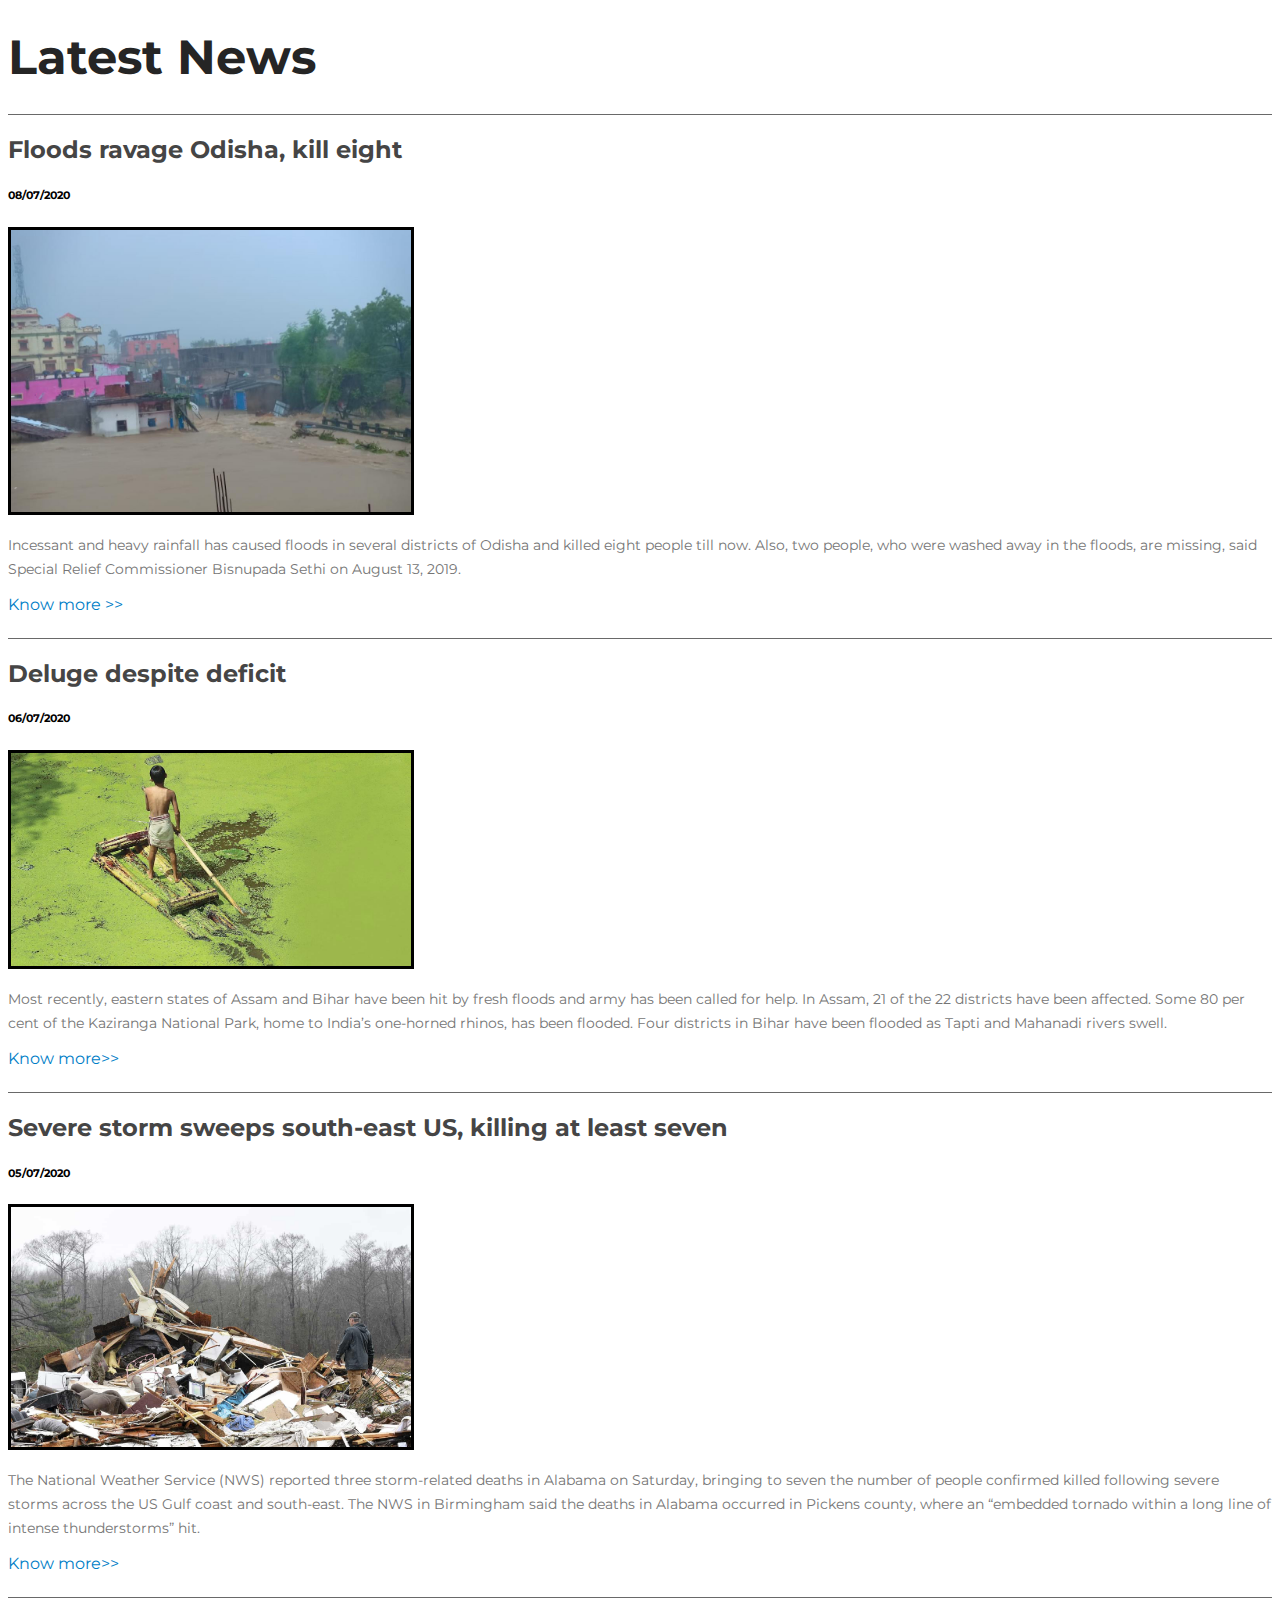
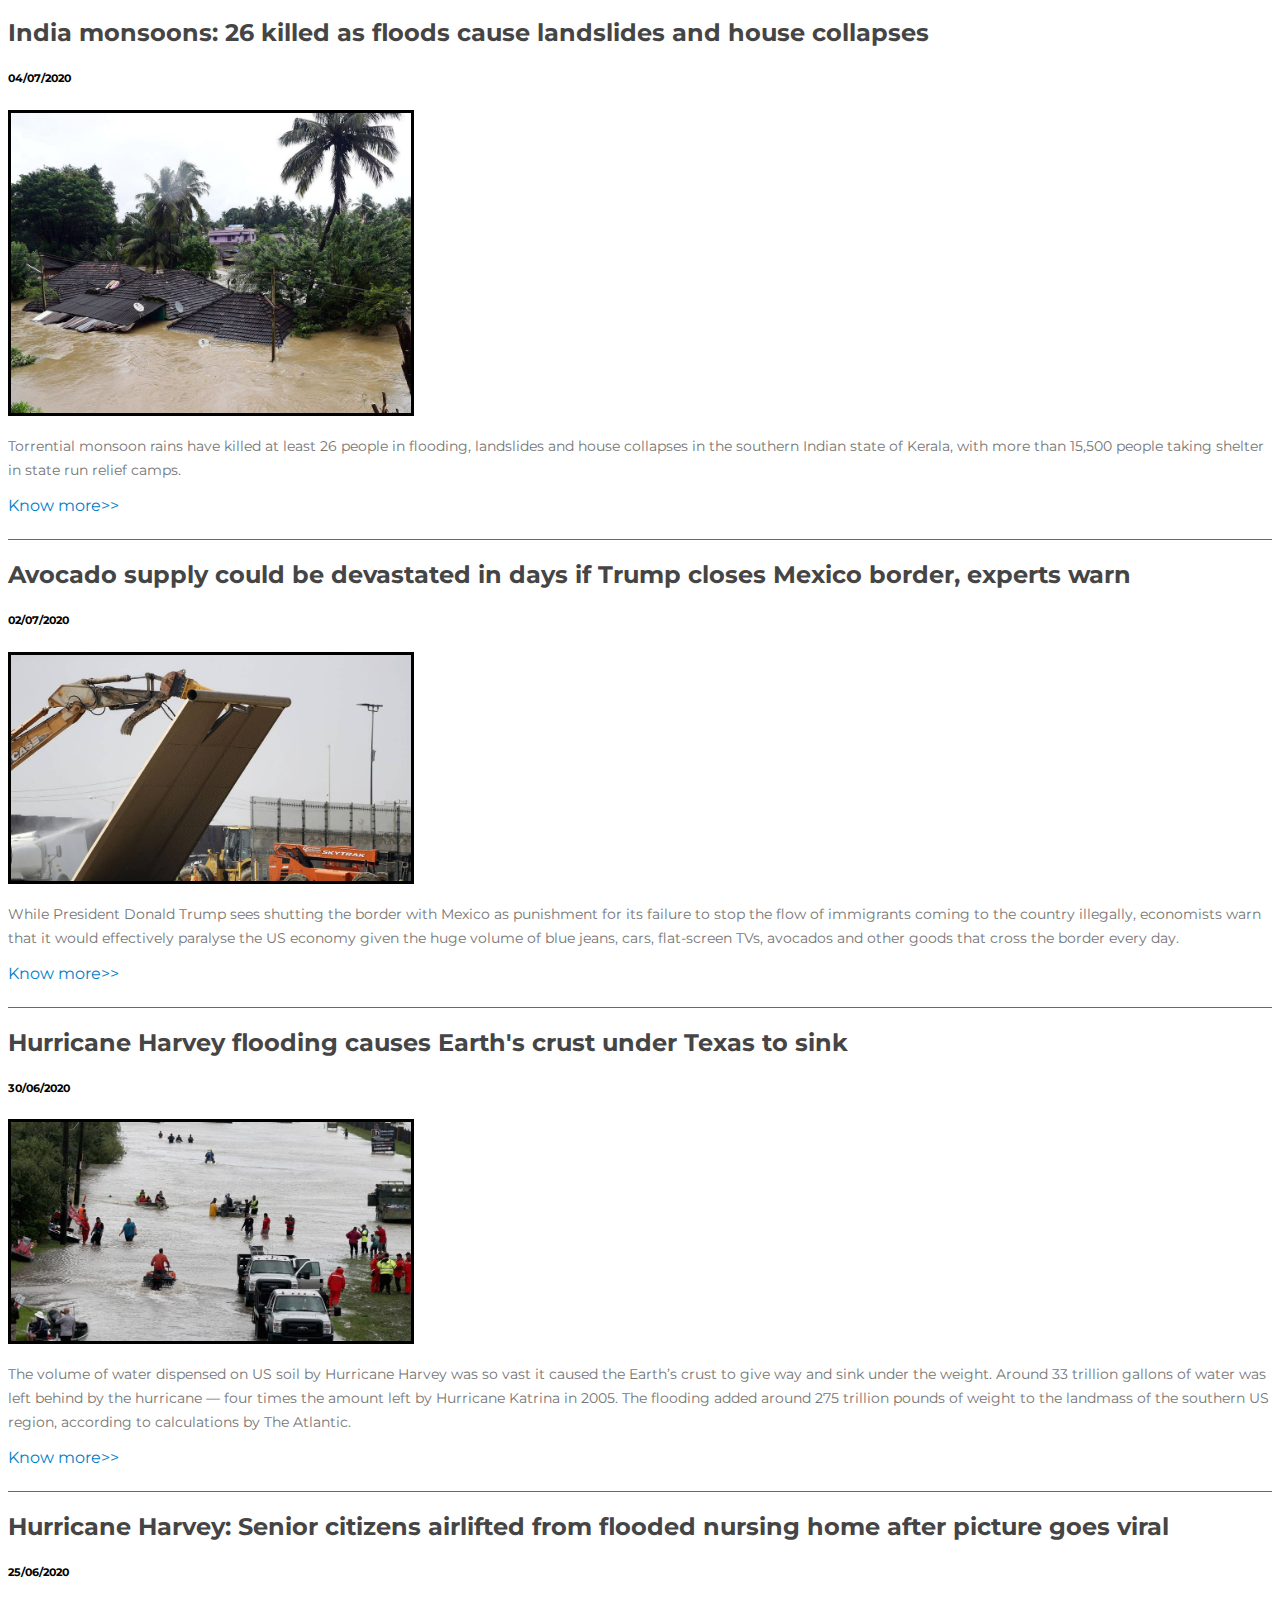
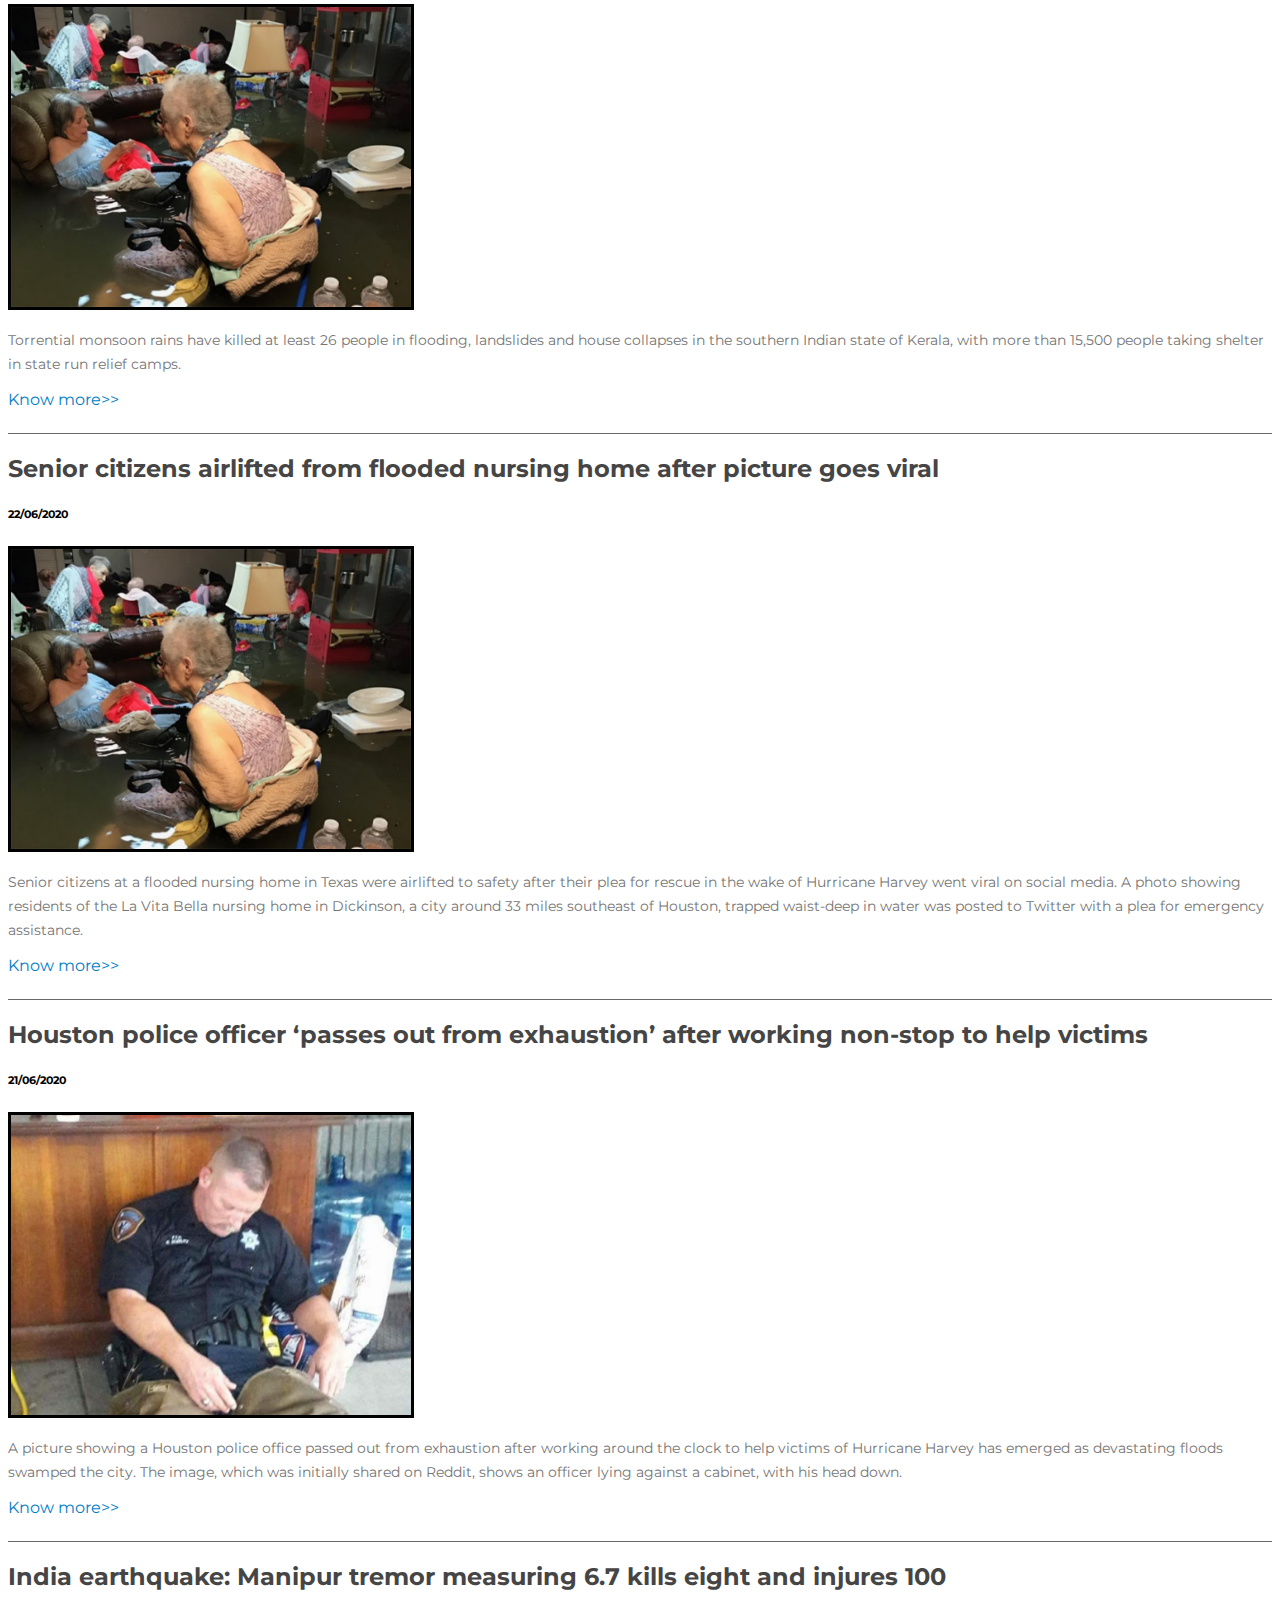
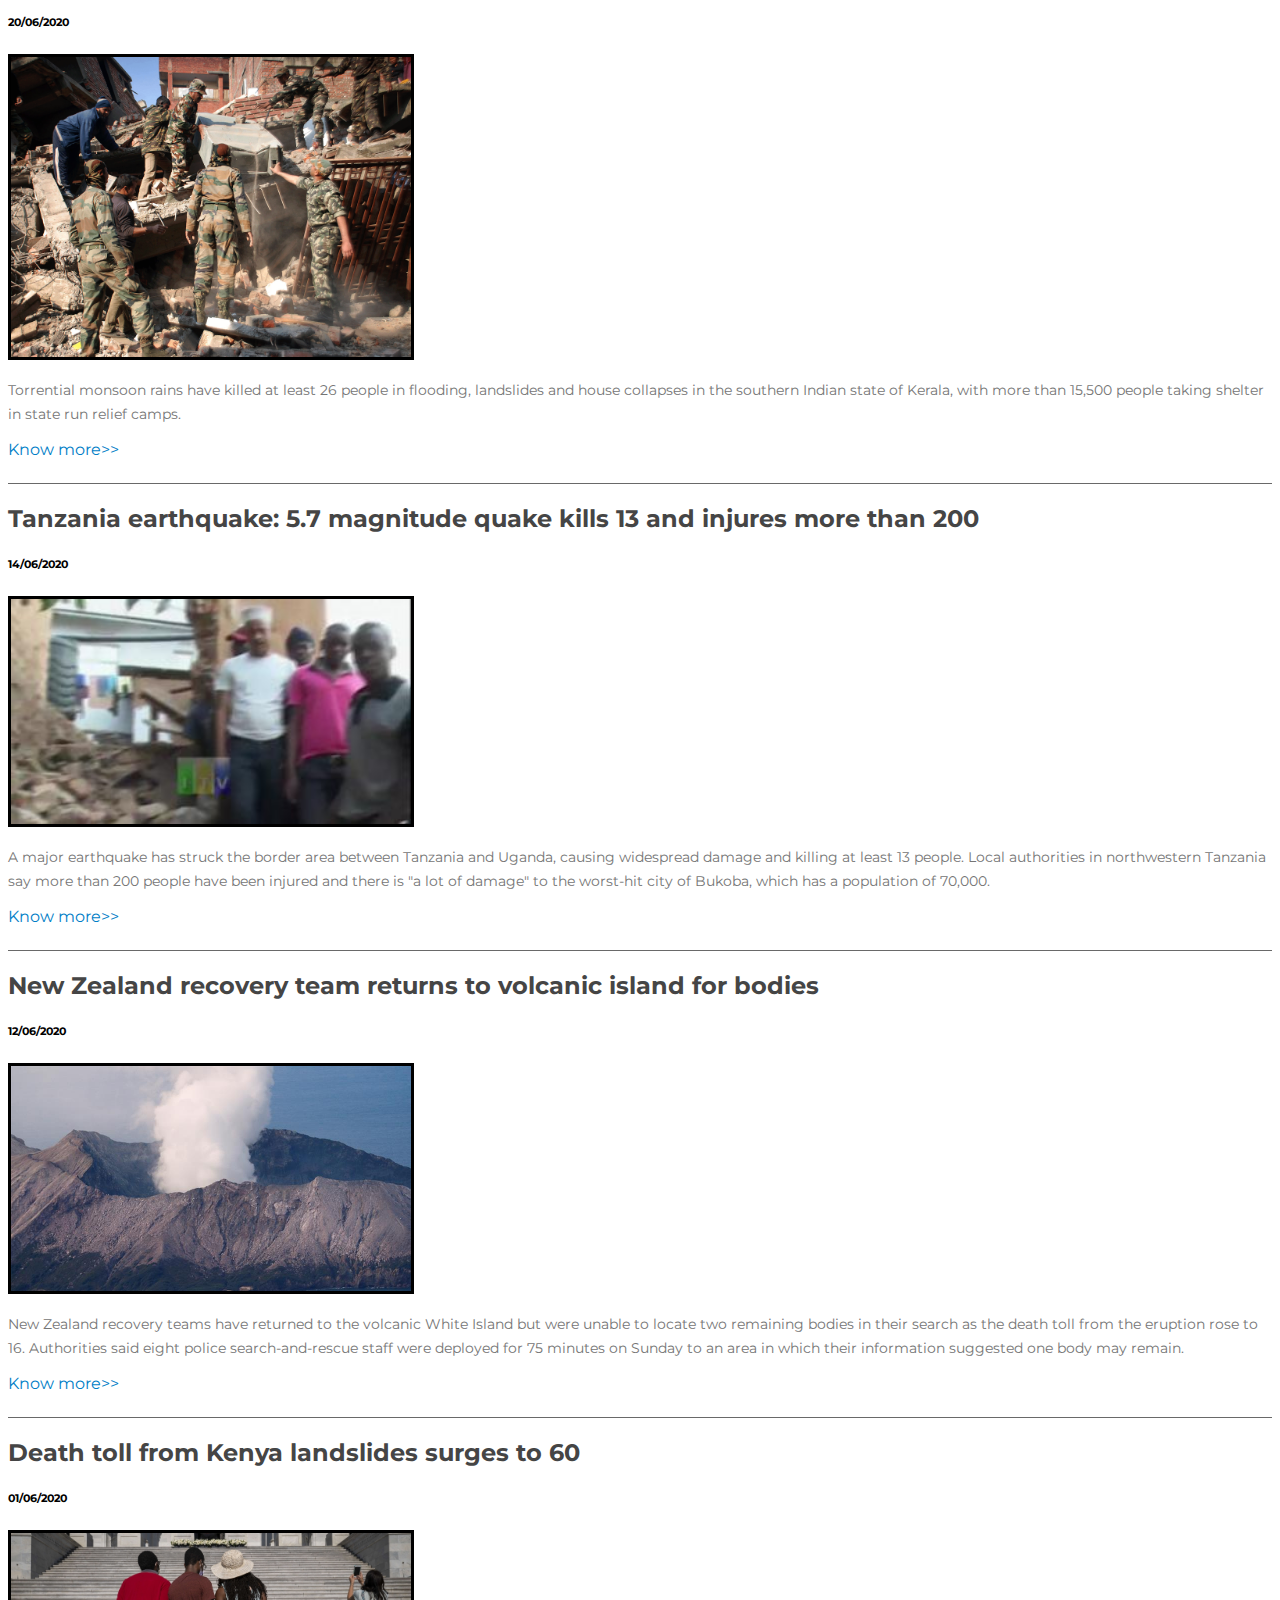
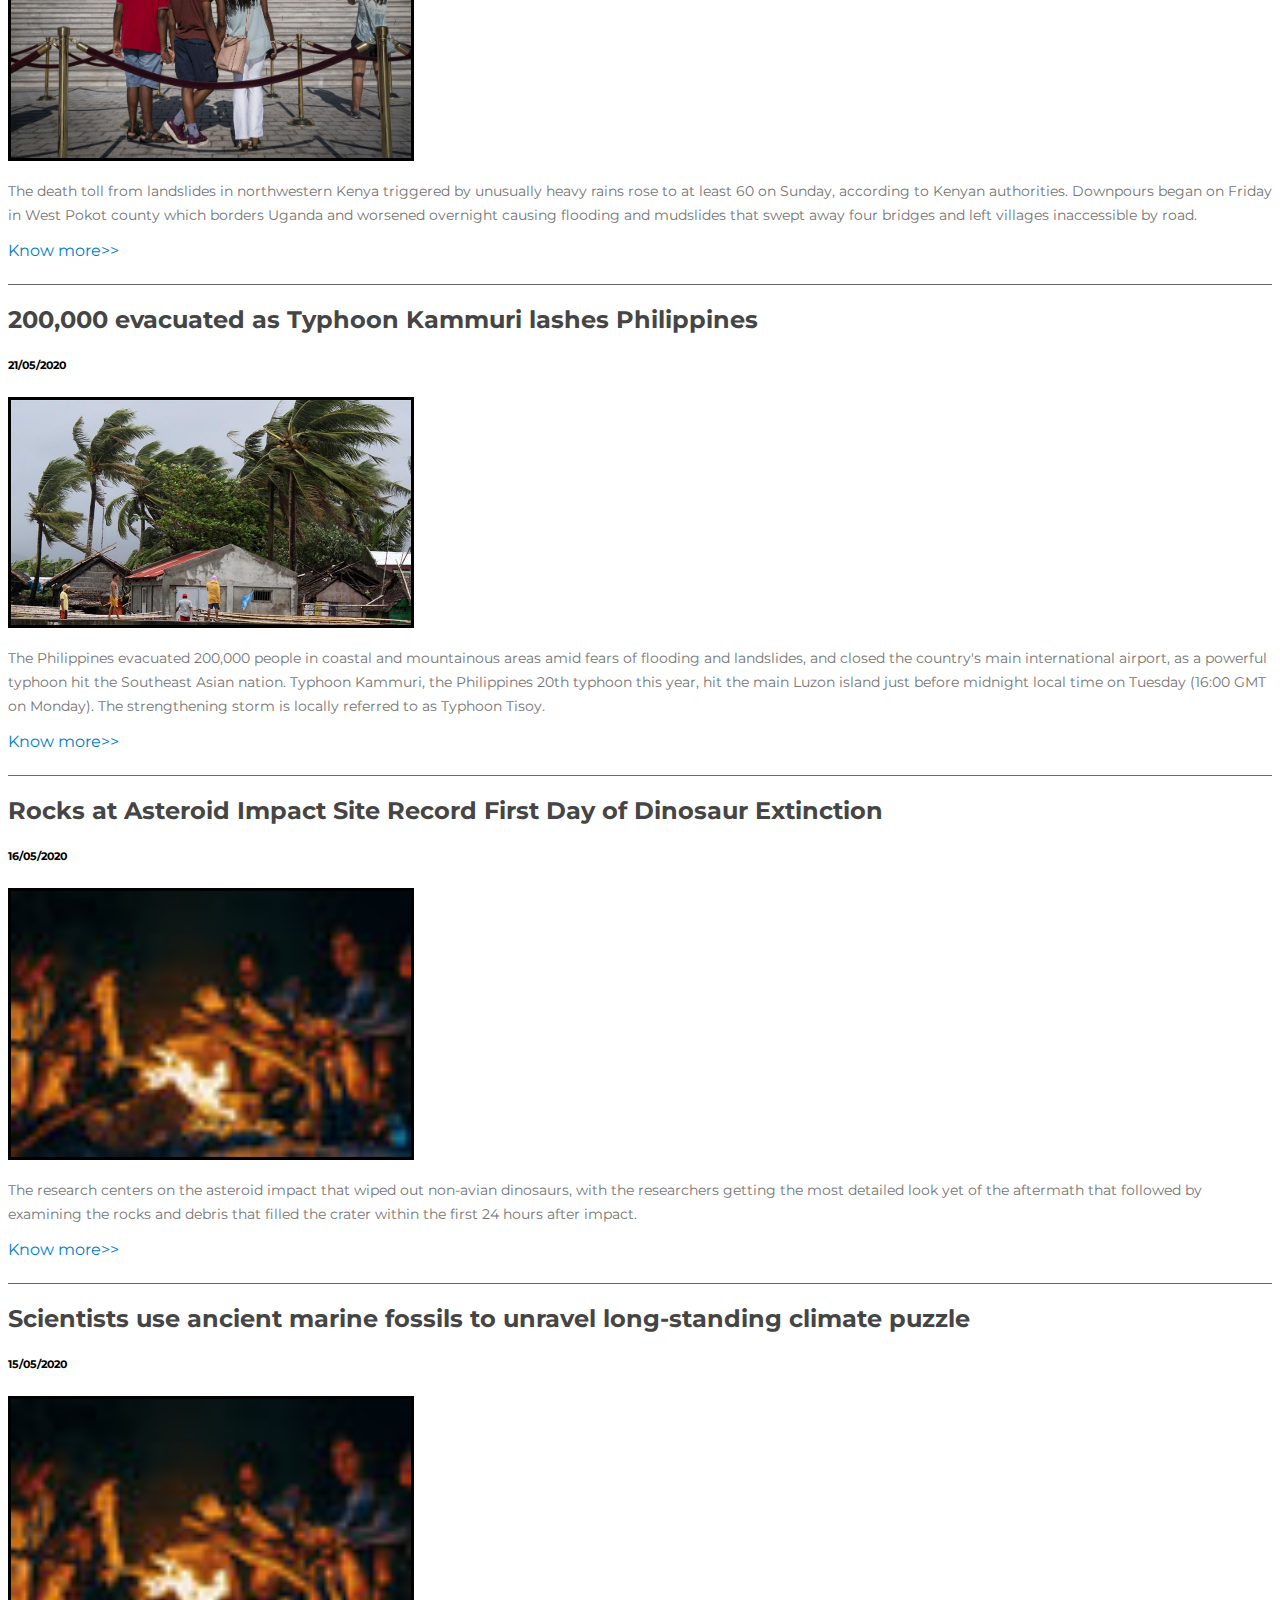
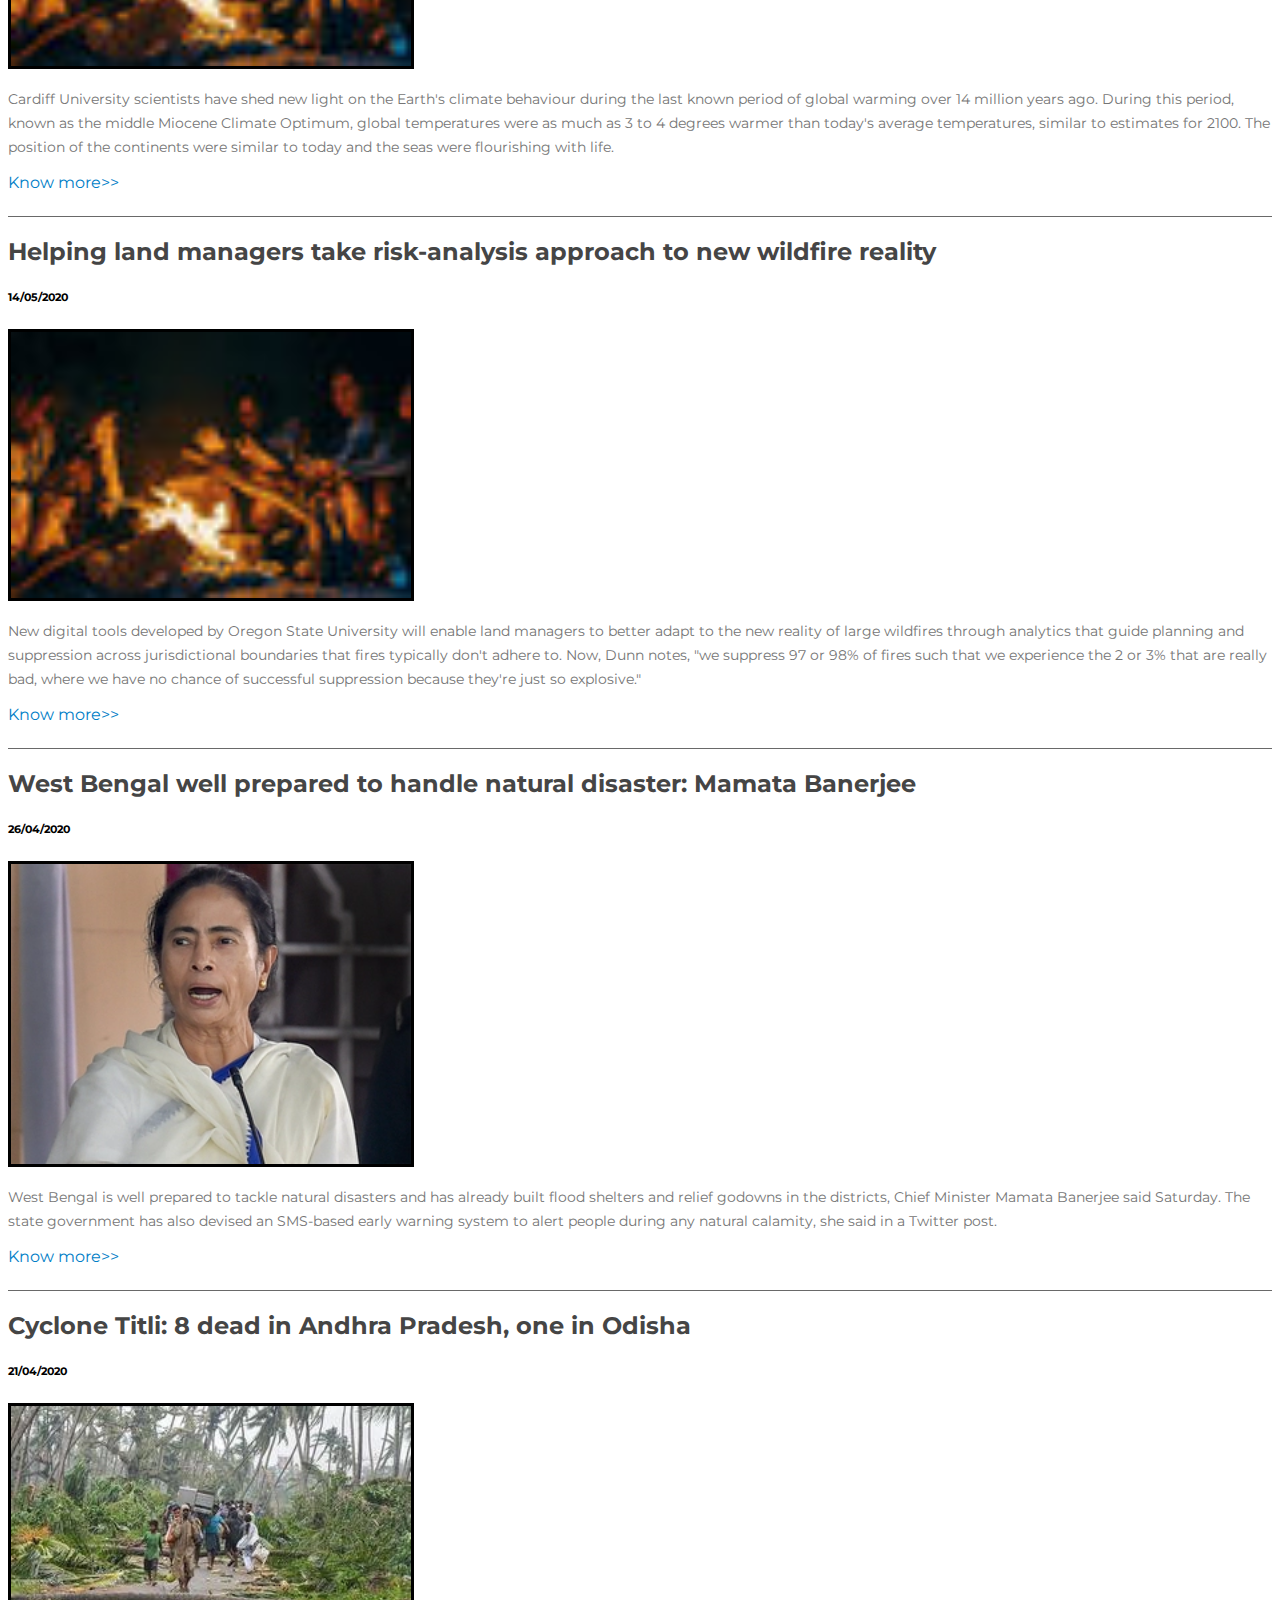
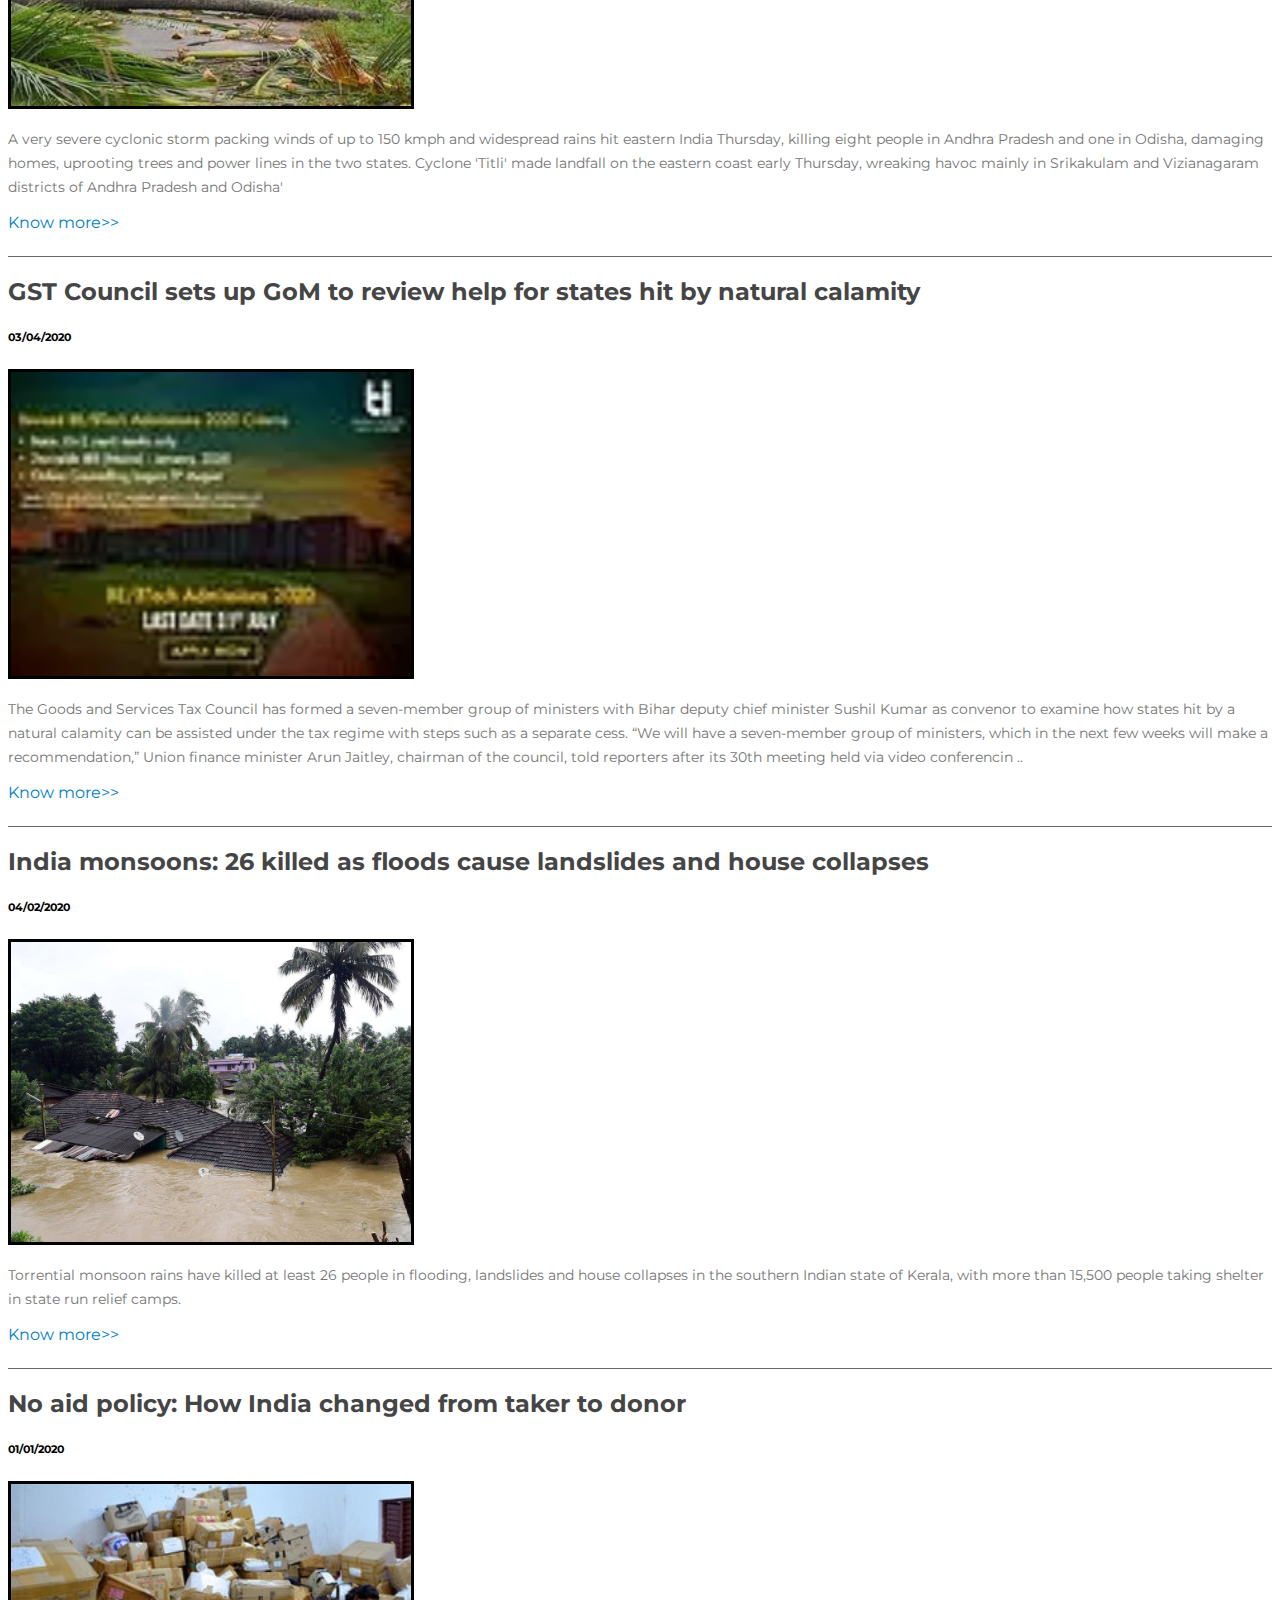
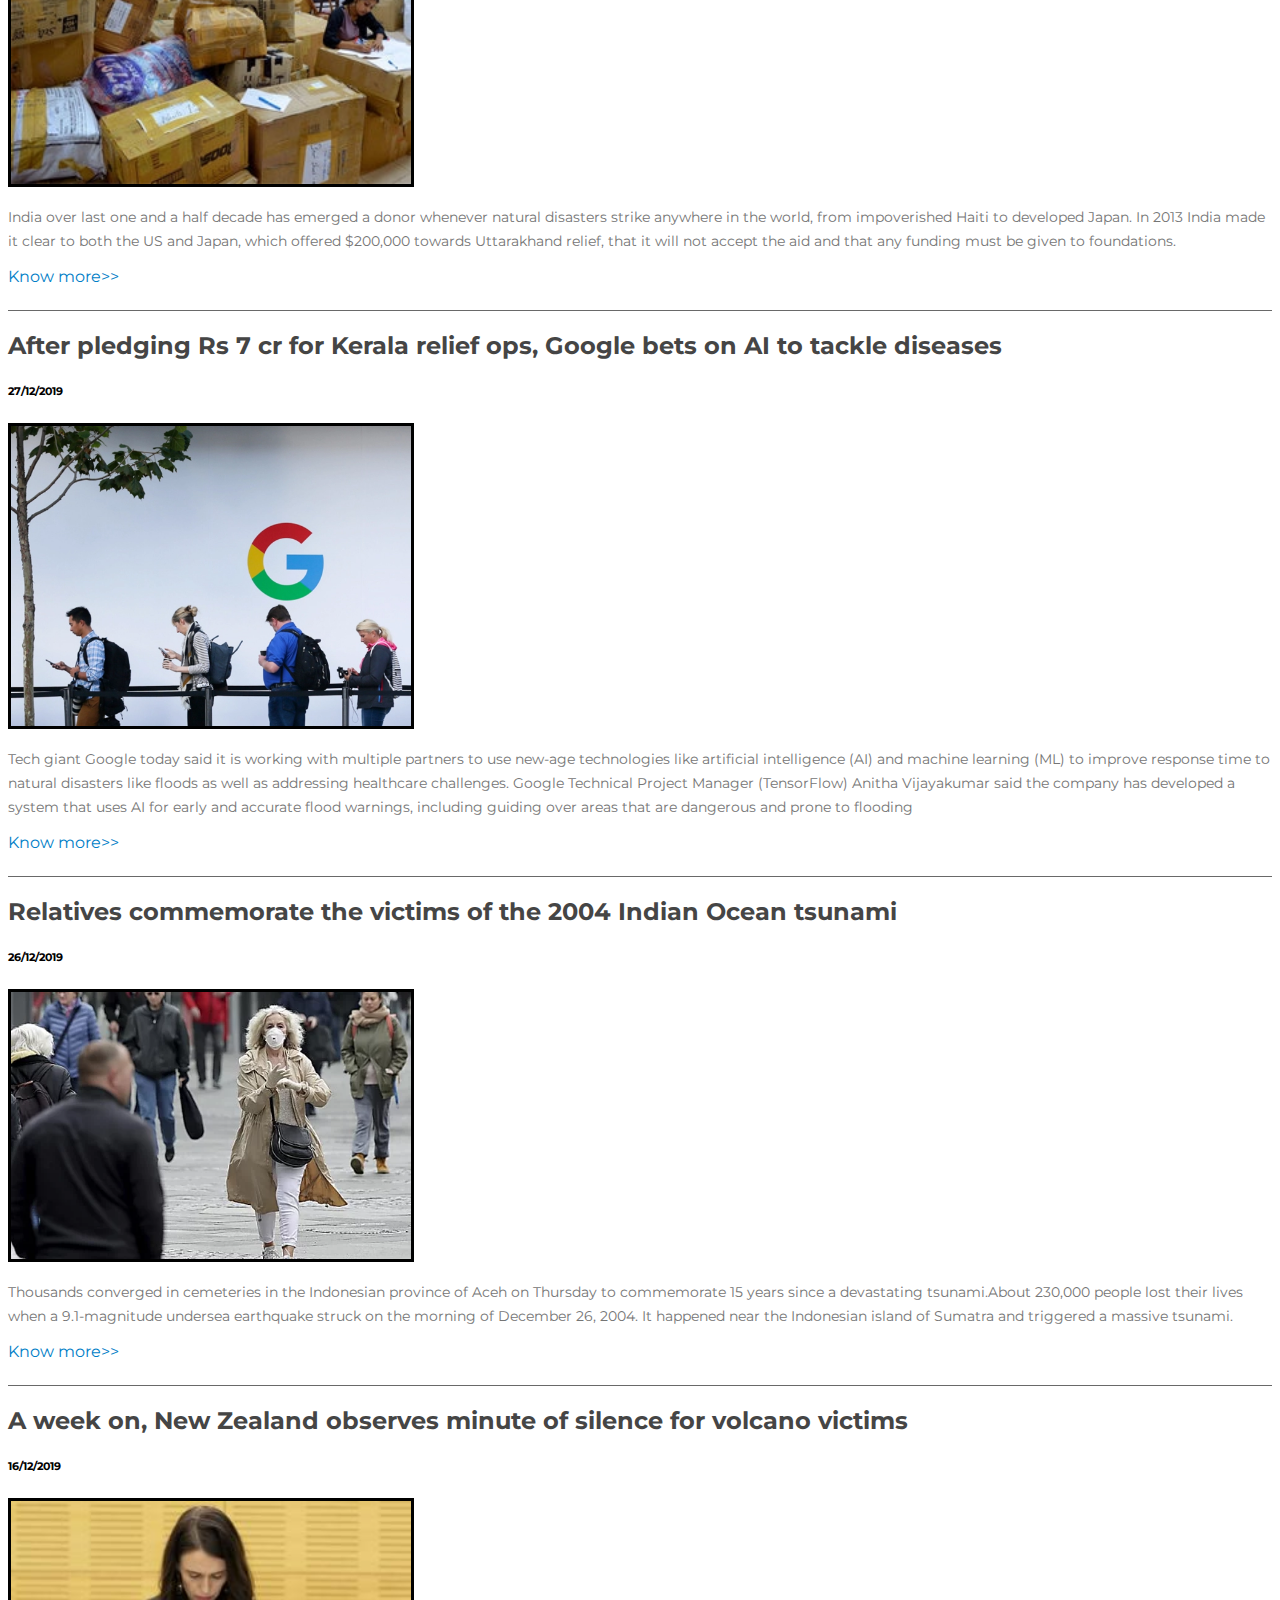
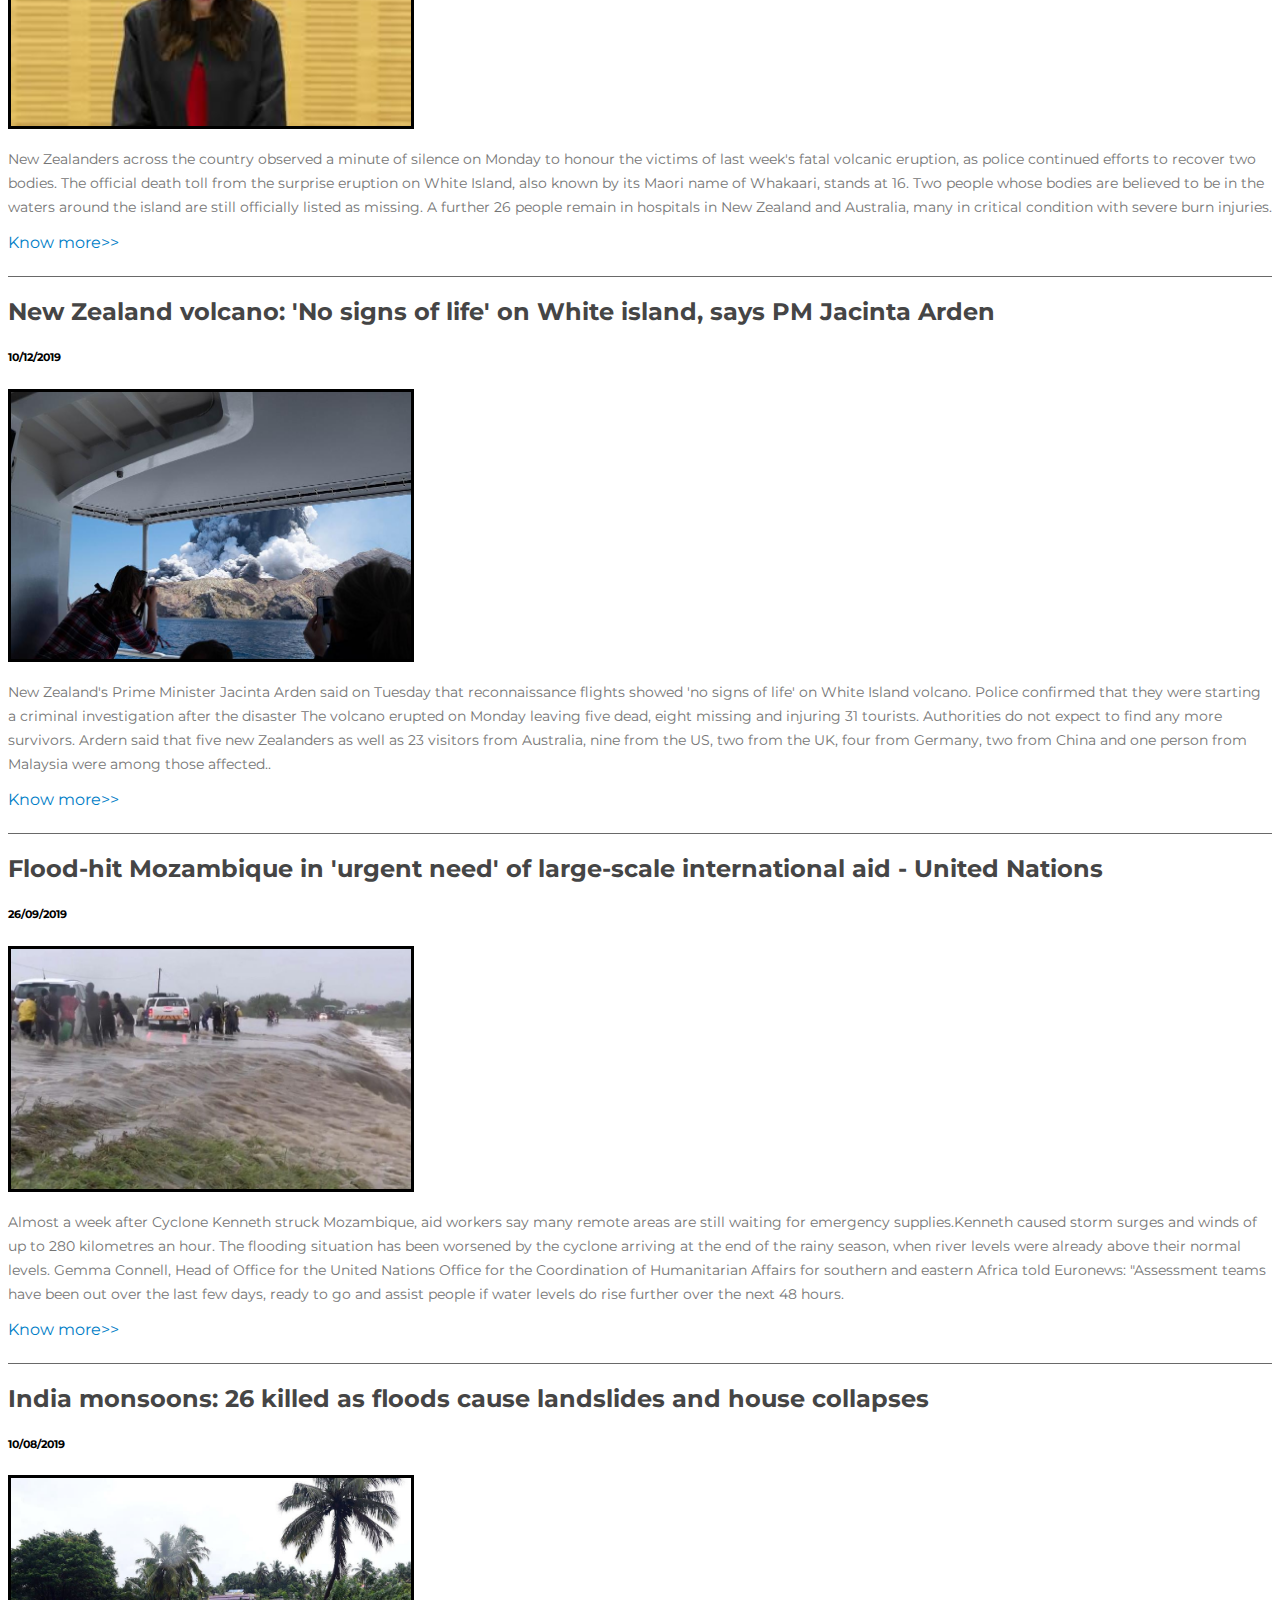
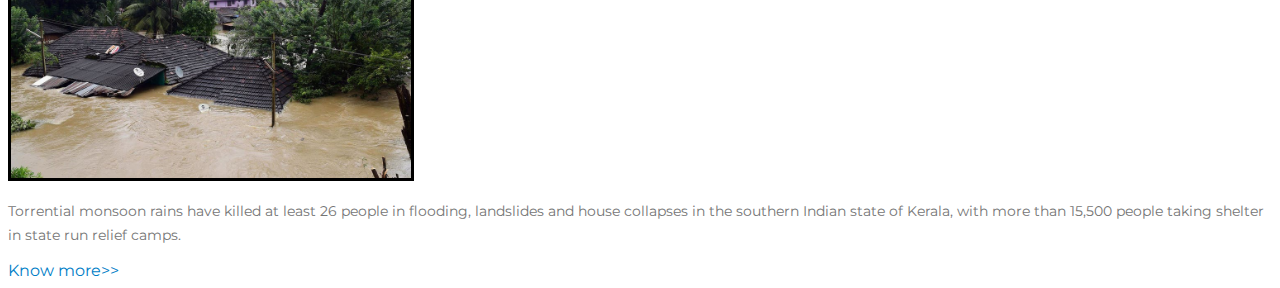
==== index.html @ 14309c4d "Update" ====
<!DOCTYPE html>
<html lang="en">
<head>

     <title>Disaster Management: Alpha6</title>

     <meta charset="UTF-8">
     <meta http-equiv="X-UA-Compatible" content="IE=Edge">
     <meta name="description" content="">
     <meta name="keywords" content="">
     <meta name="author" content="">
     <meta name="viewport" content="width=device-width, initial-scale=1, maximum-scale=1">

     <link rel="stylesheet" href="templatemo-style.css">
     

     <!-- MAIN CSS -->
     <link rel="stylesheet" href="css/templatemo-style.css">
     
      

</head>
<body >



    
    
    


 
    
<!--  NEWS-->

<div class="container" style="border: 1px solid balck">
	<h1>Latest News</h1>
	
 	<div class="news">
	<h3>Floods ravage Odisha, kill eight</h3>
	<h6>08/07/2020</h6>
	<img src="odisha.jpg" alt="">
	<p>Incessant and heavy rainfall has caused floods in several districts of Odisha and killed eight people till now. Also, two people, who were washed away in the floods, are missing, said Special Relief Commissioner Bisnupada Sethi on August 13, 2019.</p>
	<a href="https://www.downtoearth.org.in/news/natural-disasters/floods-ravage-odisha-kill-eight-66165#:~:text=Incessant%20and%20heavy%20rainfall%20has,Sethi%20on%20August%2013%2C%202019."> Know more >></a>
</div>
	<div class="news">
	<h3>Deluge despite deficit

</h3>
	<h6>06/07/2020</h6>
	<img src="assam.jpg" alt="">

	<p>Most recently, eastern states of Assam and Bihar have been hit by fresh floods and army has been called for help. In Assam, 21 of the 22 districts have been affected. Some 80 per cent of the Kaziranga National Park, home to India’s one-horned rhinos, has been flooded. Four districts in Bihar have been flooded as Tapti and Mahanadi rivers swell.</p>
	<a href="https://www.downtoearth.org.in/coverage/natural-disasters/new-flood-55502">Know more>></a>
	</div>
	
	<div class="news">
	<h3>Severe storm sweeps south-east US, killing at least seven</h3>
	<h6>05/07/2020</h6>
	<img src="storm.jpg" alt="">

	<p>The National Weather Service (NWS) reported three storm-related deaths in Alabama on Saturday, bringing to seven the number of people confirmed killed following severe storms across the US Gulf coast and south-east.

The NWS in Birmingham said the deaths in Alabama occurred in Pickens county, where an “embedded tornado within a long line of intense thunderstorms” hit.</p>
<a href="https://www.theguardian.com/us-news/2020/jan/11/us-severe-storm-three-killed-mississippi-tornado">Know more>></a>
</div>
	
	<div class="news">
	<h3>India monsoons: 26 killed as floods cause landslides and house collapses</h3>
	<h6>04/07/2020</h6>
	<img src="monsoon.jpg" alt="">

	<p>Torrential monsoon rains have killed at least 26 people in flooding, landslides and house collapses in the southern Indian state of Kerala, with more than 15,500 people taking shelter in state run relief camps.</p>
	<a href="https://www.independent.co.uk/news/world/asia/india-monsoon-dead-floods-landslides-house-collapse-kerala-a8485896.html">Know more>></a>
	</div>
	
	
	<div class="news">
	<h3>Avocado supply could be devastated in days if Trump closes Mexico border, experts warn</h3>
	<h6>02/07/2020</h6>
	<img src="avacado.jpg" alt="">

	<p>While President Donald Trump sees shutting the border with Mexico as punishment for its failure to stop the flow of immigrants coming to the country illegally, economists warn that it would effectively paralyse the US economy given the huge volume of blue jeans, cars, flat-screen TVs, avocados and other goods that cross the border every day.</p>
	<a href="https://www.independent.co.uk/news/world/americas/trump-mexico-border-us-avocado-shortage-import-guacamole-a8850346.html">Know more>></a>
	</div>
	
	
	<div class="news">
	<h3>Hurricane Harvey flooding causes Earth's crust under Texas to sink</h3>
	<h6>30/06/2020</h6>
	<img src="1.jpeg" alt="">

	<p>The volume of water dispensed on US soil by Hurricane Harvey was so vast it caused the Earth’s crust to give way and sink under the weight.

Around 33 trillion gallons of water was left behind by the hurricane — four times the amount left by Hurricane Katrina in 2005.
The flooding added around 275 trillion pounds of weight to the landmass of the southern US region, according to calculations by The Atlantic.
</p>
<a href="https://www.independent.co.uk/news/science/hurricane-harvey-flooding-earth-sink-texas-houston-water-weight-crust-natural-disaster-a7958601.html">Know more>></a>
</div>
	
	
	<div class="news">
	<h3>Hurricane Harvey: Senior citizens airlifted from flooded nursing home after picture goes viral</h3>
	<h6>25/06/2020 </h6>
	<img src="2.jpg" alt="">

	<p>Torrential monsoon rains have killed at least 26 people in flooding, landslides and house collapses in the southern Indian state of Kerala, with more than 15,500 people taking shelter in state run relief camps.</p>
	<a href="https://www.independent.co.uk/news/world/americas/hurricane-harvey-senior-citizens-airlifted-from-flooded-nursing-home-after-picture-goes-viral-a7916201.html">Know more>></a>
	</div>
	
	
	<div class="news">
	<h3>Senior citizens airlifted from flooded nursing home after picture goes viral</h3>
	<h6>22/06/2020</h6>
	<img src="2.jpg" alt="">

	<p>Senior citizens at a flooded nursing home in Texas were airlifted to safety after their plea for rescue in the wake of Hurricane Harvey went viral on social media.

A photo showing residents of the La Vita Bella nursing home in Dickinson, a city around 33 miles southeast of Houston, trapped waist-deep in water was posted to Twitter with a plea for emergency assistance.</p>
<a href="https://www.independent.co.uk/news/world/americas/hurricane-harvey-senior-citizens-airlifted-from-flooded-nursing-home-after-picture-goes-viral-a7916201.html">Know more>></a>
</div>
	
	
	<div class="news">
	<h3>Houston police officer ‘passes out from exhaustion’ after working non-stop to help victims</h3>
	<h6>21/06/2020 </h6>
	<img src="3.jpg" alt="">

	<p>A picture showing a Houston police office passed out from exhaustion after working around the clock to help victims of Hurricane Harvey has emerged as devastating floods swamped the city. 

The image, which was initially shared on Reddit, shows an officer lying against a cabinet, with his head down. 

</p>
<a href="https://www.independent.co.uk/news/world/americas/houston-police-officer-hurricane-harvey-us-texas-natural-disaster-a7916026.html">Know more>></a>
</div>
	
	
	<div class="news">
	<h3>India earthquake: Manipur tremor measuring 6.7 kills eight and injures 100
</h3>
	<h6>20/06/2020</h6>
	<img src="5.jpeg" alt="">

	<p>Torrential monsoon rains have killed at least 26 people in flooding, landslides and house collapses in the southern Indian state of Kerala, with more than 15,500 people taking shelter in state run relief camps.</p>
	<a href="https://www.independent.co.uk/news/world/asia/india-earthquake-today-manipur-live-richter-scale-a6795211.html">Know more>></a>
	</div>
	
	
	<div class="news">
	<h3>Tanzania earthquake: 5.7 magnitude quake kills 13 and injures more than 200</h3>
	<h6>14/06/2020</h6>
	<img src="6.jpg" alt="">

	<p>A major earthquake has struck the border area between Tanzania and Uganda, causing widespread damage and killing at least 13 people.

Local authorities in northwestern Tanzania say more than 200 people have been injured and there is "a lot of damage" to the worst-hit city of Bukoba, which has a population of 70,000.</p>
<a href="https://www.bbc.com/news/world-africa-37330418">Know more>></a>
</div>
	
	
	<div class="news">
	<h3>New Zealand recovery team returns to volcanic island for bodies</h3>
	<h6>12/06/2020</h6>
	<img src="7.jpg" alt="">

	<p>New Zealand recovery teams have returned to the volcanic White Island but were unable to locate two remaining bodies in their search as the death toll from the eruption rose to 16.
Authorities said eight police search-and-rescue staff were deployed for 75 minutes on Sunday to an area in which their information suggested one body may remain.</p>
<a href="https://www.aljazeera.com/news/2019/12/zealand-recovery-team-returns-volcanic-island-bodies-191215062706589.html">Know more>></a>
</div>
	
	
	<div class="news">
	<h3>Death toll from Kenya landslides surges to 60</h3>
	<h6>01/06/2020</h6>
	<img src="8.jpg" alt="">

	<p>The death toll from landslides in northwestern Kenya triggered by unusually heavy rains rose to at least 60 on Sunday, according to Kenyan authorities.
Downpours began on Friday in West Pokot county which borders Uganda and worsened overnight causing flooding and mudslides that swept away four bridges and left villages inaccessible by road.</p>
<a href="https://www.aljazeera.com/news/2020/07/china-reports-coronavirus-cases-april-live-updates-200728235141036.html">Know more>></a>
</div>
	
	
	<div class="news">
	<h3>200,000 evacuated as Typhoon Kammuri lashes Philippines</h3>
	<h6>21/05/2020</h6>
	<img src="9.jpg" alt="">

	<p>The Philippines evacuated 200,000 people in coastal and mountainous areas amid fears of flooding and landslides, and closed the country's main international airport, as a powerful typhoon hit the Southeast Asian nation.
Typhoon Kammuri, the Philippines 20th typhoon this year, hit the main Luzon island just before midnight local time on Tuesday (16:00 GMT on Monday). The strengthening storm is locally referred to as Typhoon Tisoy.</p>
<a href="https://www.aljazeera.com/news/2019/12/typhoon-kammuri-lashes-philippines-forcing-thousands-evacuate-191202184522721.html#:~:text=The%20Philippines%20evacuated%20200%2C000%20people,hit%20the%20Southeast%20Asian%20nation.">Know more>></a>
</div>
	
	
	<div class="news">
	<h3>Rocks at Asteroid Impact Site Record First Day of Dinosaur Extinction</h3>
	<h6>16/05/2020</h6>
	<img src="10.jpg" alt="">

	<p>The research centers on the asteroid impact that wiped out non-avian dinosaurs, with the researchers getting the most detailed look yet of the aftermath that followed by examining the rocks and debris that filled the crater within the first 24 hours after impact.</p>
	<a href="https://www.sciencedaily.com/releases/2019/09/190909160102.htm">Know more>></a>
	</div>
	
	
	<div class="news">
	<h3>Scientists use ancient marine fossils to unravel long-standing climate puzzle</h3>
	<h6>15/05/2020</h6>
	<img src="10.jpg" alt="">

	<p>Cardiff University scientists have shed new light on the Earth's climate behaviour during the last known period of global warming over 14 million years ago. During this period, known as the middle Miocene Climate Optimum, global temperatures were as much as 3 to 4 degrees warmer than today's average temperatures, similar to estimates for 2100. The position of the continents were similar to today and the seas were flourishing with life.

</p>
<a href="https://www.sciencedaily.com/releases/2020/01/200109105533.htm#:~:text=Scientists%20use%20ancient%20marine%20fossils%20to%20unravel%20long%2Dstanding%20climate%20puzzle,-Date%3A%20January%209&text=Up%20until%20now%20scientists%20have,increased%20amounts%20of%20carbon%20burial.">Know more>></a>
</div>
	
	
	<div class="news">
	<h3>Helping land managers take risk-analysis approach to new wildfire reality</h3>
	<h6>14/05/2020</h6>
	<img src="10.jpg" alt="">

	<p>New digital tools developed by Oregon State University will enable land managers to better adapt to the new reality of large wildfires through analytics that guide planning and suppression across jurisdictional boundaries that fires typically don't adhere to. Now, Dunn notes, "we suppress 97 or 98% of fires such that we experience the 2 or 3% that are really bad, where we have no chance of successful suppression because they're just so explosive."

</p>
<a href="https://www.sciencedaily.com/releases/2020/01/200108160302.htm">Know more>></a>
</div>
	
	
	<div class="news">
	<h3>West Bengal well prepared to handle natural disaster: Mamata Banerjee</h3>
	<h6>26/04/2020</h6>
	<img src="11.jpg" alt="">

	<p>West Bengal is well prepared to tackle natural disasters and has already built flood shelters and relief godowns in the districts, Chief Minister Mamata Banerjee said Saturday.

The state government has also devised an SMS-based early warning system to alert people during any natural calamity, she said in a Twitter post.</p>
<a href="https://economictimes.indiatimes.com/news/politics-and-nation/west-bengal-well-prepared-to-handle-natural-disaster-mamata-banerjee/articleshow/66193343.cms?from=mdr">Know more>></a>
</div>
	
	
	<div class="news">
	<h3>Cyclone Titli: 8 dead in Andhra Pradesh, one in Odisha

</h3>
	<h6>21/04/2020 </h6>
	<img src="12.jpg" alt="">

	<p>A very severe cyclonic storm packing winds of up to 150 kmph and widespread rains hit eastern India Thursday, killing eight people in Andhra Pradesh and one in Odisha, damaging homes, uprooting trees and power lines in the two states.

Cyclone 'Titli' made landfall on the eastern coast early Thursday, wreaking havoc mainly in Srikakulam and Vizianagaram districts of Andhra Pradesh and Odisha'
</p>
<a href="https://economictimes.indiatimes.com/news/politics-and-nation/cyclone-titli-8-dead-in-andhra-pradesh-one-in-odisha/articleshow/66174186.cms">Know more>></a>
</div>
	
	
	<div class="news">
	<h3>GST Council sets up GoM to review help for states hit by natural calamity

</h3>
	<h6>03/04/2020</h6>
	<img src="13.jpg" alt="">

	<p>The Goods and Services Tax Council has formed a seven-member group of ministers with Bihar deputy chief minister Sushil Kumar as convenor to examine how states hit by a natural calamity can be assisted under the tax regime with steps such as a separate cess.

“We will have a seven-member group of ministers, which in the next few weeks will make a recommendation,” Union finance minister Arun Jaitley, chairman of the council, told reporters after its 30th meeting held via video conferencin ..
</p>
<a href="https://m.economictimes.com/">Know more>></a>
</div>
	
	
	<div class="news">
		
	<h3>India monsoons: 26 killed as floods cause landslides and house collapses</h3>
	<h6>04/02/2020</h6>
	<img src="monsoon.jpg" alt="">

	<p>Torrential monsoon rains have killed at least 26 people in flooding, landslides and house collapses in the southern Indian state of Kerala, with more than 15,500 people taking shelter in state run relief camps.</p>
	<a href="https://www.independent.co.uk/news/world/asia/india-monsoon-dead-floods-landslides-house-collapse-kerala-a8485896.html">Know more>></a>
	</div>
	
	
	<div class="news">
	<h3>No aid policy: How India changed from taker to donor</h3>
	<h6>01/01/2020</h6>
	<img src="14.jpg" alt="">

	<p>India over last one and a half decade has emerged a donor whenever natural disasters strike anywhere in the world, from impoverished Haiti to developed Japan.

In 2013 India made it clear to both the US and Japan, which offered $200,000 towards Uttarakhand relief, that it will not accept the aid and that any funding must be given to foundations.

</p>
<a href="https://economictimes.indiatimes.com/news/politics-and-nation/no-aid-policy-how-india-changed-from-taker-to-donor/articleshow/65523690.cms">Know more>></a>
</div>
	
	
	<div class="news">
	<h3>After pledging Rs 7 cr for Kerala relief ops, Google bets on AI to tackle diseases</h3>
	<h6>27/12/2019</h6>
	<img src="15.jpg" alt="">

	<p>Tech giant Google today said it is working with multiple partners to use new-age technologies like artificial intelligence (AI) and machine learning (ML) to improve response time to natural disasters like floods as well as addressing healthcare challenges.

Google Technical Project Manager (TensorFlow) Anitha Vijayakumar said the company has developed a system that uses AI for early and accurate flood warnings, including guiding over areas that are dangerous and prone to flooding
</p>
<a href="https://economictimes.indiatimes.com/magazines/panache/after-pledging-rs-7-cr-for-kerala-relief-ops-google-bets-on-ai-to-tackle-diseases/articleshow/65595216.cms">Know more>></a>
</div>
	
	
	<div class="news">
	<h3> Relatives commemorate the victims of the 2004 Indian Ocean tsunami</h3>
	<h6>26/12/2019 </h6>
	<img src="16.webp" alt="">

	<p>Thousands converged in cemeteries in the Indonesian province of Aceh on Thursday to commemorate 15 years since a devastating tsunami.About 230,000 people lost their lives when a 9.1-magnitude undersea earthquake struck on the morning of December 26, 2004.


It happened near the Indonesian island of Sumatra and triggered a massive tsunami.

</p>
<a href="https://www.euronews.com/2019/12/26/i-just-miss-her-so-much-relatives-commemorate-the-victims-of-the-2004-indian-ocean-tsunam">Know more>></a>
</div>
	
	
	<div class="news">
	<h3>A week on, New Zealand observes minute of silence for volcano victims
 
</h3>
	<h6>16/12/2019</h6>
	<img src="17.jpg" alt="">

	<p>New Zealanders across the country observed a minute of silence on Monday to honour the victims of last week's fatal volcanic eruption, as police continued efforts to recover two bodies. The official death toll from the surprise eruption on White Island, also known by its Maori name of Whakaari, stands at 16.


Two people whose bodies are believed to be in the waters around the island are still officially listed as missing.

A further 26 people remain in hospitals in New Zealand and Australia, many in critical condition with severe burn injuries.</p>
<a href="https://www.bbc.com/news/world-asia-50803938#:~:text=New%20Zealand%20volcano%3A%20Minute's%20silence%20marks%20one%20week%20after%20eruption,-16%20December%202019&text=A%20minute's%20silence%20has%20been,exact%20moment%20of%20the%20eruption.">Know more>></a>
</div> 
	
	
	<div class="news">
	<h3>New Zealand volcano: 'No signs of life' on White island, says PM Jacinta Arden</h3>
	<h6>10/12/2019 </h6>
	<img src="18.jpg" alt="">

	<p>New Zealand's Prime Minister Jacinta Arden said on Tuesday that reconnaissance flights showed 'no signs of life' on White Island volcano. Police confirmed that they were starting a criminal investigation after the disaster The volcano erupted on Monday leaving five dead, eight missing and injuring 31 tourists. Authorities do not expect to find any more survivors.


Ardern said that five new Zealanders as well as 23 visitors from Australia, nine from the US, two from the UK, four from Germany, two from China and one person from Malaysia were among those affected..</p>
<a href="https://www.euronews.com/2019/12/09/white-island-volcano-erupts-in-new-zealand-leaving-several-tourists-injured-and-missing">Know more>></a>
</div>
	
	
	<div class="news">
	<h3>Flood-hit Mozambique in 'urgent need' of large-scale international aid - United Nations
 
</h3>
	<h6>26/09/2019</h6>
	<img src="19.jpg" alt="">

	<p>Almost a week after Cyclone Kenneth struck Mozambique, aid workers say many remote areas are still waiting for emergency supplies.Kenneth caused storm surges and winds of up to 280 kilometres an hour.


The flooding situation has been worsened by the cyclone arriving at the end of the rainy season, when river levels were already above their normal levels.

Gemma Connell, Head of Office for the United Nations Office for the Coordination of Humanitarian Affairs for southern and eastern Africa told Euronews:

"Assessment teams have been out over the last few days, ready to go and assist people if water levels do rise further over the next 48 hours.

</p>
<a href="https://clubofmozambique.com/news/watch-flood-hit-mozambique-in-urgent-need-of-large-scale-international-aid-united-nations/#:~:text=Username-,Watch%3A%20Flood%2Dhit%20Mozambique%20in%20%E2%80%9Curgent%20need%E2%80%9D%20of,scale%20international%20aid%20%E2%80%93%20United%20Nations&text=Almost%20a%20week%20after%20Cyclone,to%20280%20kilometres%20an%20hour.">Know more>></a>
</div>
	
	
	<div class="news">
	<h3>India monsoons: 26 killed as floods cause landslides and house collapses</h3>
	<h6>10/08/2019</h6>
	<img src="monsoon.jpg" alt="">

	<p>Torrential monsoon rains have killed at least 26 people in flooding, landslides and house collapses in the southern Indian state of Kerala, with more than 15,500 people taking shelter in state run relief camps.</p>
	<a href="https://www.independent.co.uk/news/world/asia/india-monsoon-dead-floods-landslides-house-collapse-kerala-a8485896.html">Know more>></a>
	</div>
	
	
	
</div>





     
     
     
     
     
     
     
     
     
     
     
     
     
     
     
     
     

     <!-- SCRIPTS -->
     <script src="js/jquery.js"></script>
     <script src="js/bootstrap.min.js"></script>
     <script src="js/jquery.stellar.min.js"></script>
     <script src="js/wow.min.js"></script>
     <script src="js/owl.carousel.min.js"></script>
     <script src="js/jquery.magnific-popup.min.js"></script>
     <script src="js/smoothscroll.js"></script>
     <script src="js/custom.js"></script>
     
     
     
     




</body>
</html>
---- templatemo-style.css ----
/*

Eatery Cafe Template 

http://www.templatemo.com/tm-515-eatery

*/

  @import url('https://fonts.googleapis.com/css?family=Montserrat:400,700');

  body {
    background: #ffffff;
    font-family: 'Montserrat', sans-serif;
    overflow-x: hidden;
  }



  /*---------------------------------------
     TYPOGRAPHY              
  -----------------------------------------*/

  h1,h2,h3,h4,h5,h6 {
    font-weight: bold;
    line-height: inherit;
  }

  h1 {
    color: #252525;
    font-size: 3em;
    line-height: 50px;
  }

  h2 {
    color: #353535;
    font-size: 2em;
    padding-bottom: 10px;
  }

  h3 {
    font-size: 1.5em;
    margin-bottom: 0;
  }

  h3,
  h3 a {
    color: #454545;
  }

  p {
    color: #757575;
    font-size: 14px;
    font-weight: normal;
    line-height: 24px;
  }



  /*---------------------------------------
     GENERAL               
  -----------------------------------------*/

  html{
    -webkit-font-smoothing: antialiased;
  }

  a {
    color: #252525;
    -webkit-transition: 0.5s;
    transition: 0.5s;
    text-decoration: none !important;
  }

  a:hover, a:active, a:focus {
    color: #ce3232;
    outline: none;
  }

  ::-webkit-scrollbar{
    width: 8px;
    height: 8px;
  }

  ::-webkit-scrollbar-thumb {
    cursor: pointer;
    background: #000000;
  }

  .section-title {
    padding-bottom: 40px;
  }

  .section-title h2 {
    margin: 0;
  }

  .section-title h4 {
    color: #bfbdbd;
    font-size: 10px;
    letter-spacing: 1px;
    text-transform: uppercase;
    margin-top: 0;
  }

  .overlay {
    background: rgba(0,0,0,0.5);
    position: absolute;
    top: 0;
    right: 0;
    bottom: 0;
    left: 0;
    width: 100%;
    height: 100%;
  }

  section {
    position: relative;
    padding: 100px 0;
  }

  #team, 
  #menu,
  #testimonial {
    text-align: center;
  }

  .about-image img,
  .team-thumb img {
    width: 100%;
  }
  
  #google-map iframe {
    border: 0;
    width: 100%;
    height: 390px;
  }

  a{
    color: rgb(0, 126, 199);
  }


  /*---------------------------------------
     BUTTONS               
  -----------------------------------------*/

  .section-btn {
    background: #ce3232;
    border-radius: 0;
    border: 0;
    color: #f9f9f9;
    font-size: inherit;
    font-weight: normal;
    padding: 10px 25px;
    transition: 0.5s 0.2s;
	  margin-left: 40%;
	  margin-top: 30px;
  }



  /*---------------------------------------
       PRE LOADER              
  -----------------------------------------*/

  .preloader {
    position: fixed;
    top: 0;
    left: 0;
    width: 100%;
    height: 100%;
    z-index: 99999;
    display: flex;
    flex-flow: row nowrap;
    justify-content: center;
    align-items: center;
    background: none repeat scroll 0 0 #ffffff;
  }

  .spinner {
    border: 1px solid transparent;
    border-radius: 3px;
    position: relative;
  }

  .spinner:before {
    content: '';
    box-sizing: border-box;
    position: absolute;
    top: 50%;
    left: 50%;
    width: 45px;
    height: 45px;
    margin-top: -10px;
    margin-left: -10px;
    border-radius: 50%;
    border: 1px solid #575757;
    border-top-color: #ffffff;
    animation: spinner .9s linear infinite;
  }

  @-webkit-@keyframes spinner {
    to {transform: rotate(360deg);}
  }

  @keyframes spinner {
    to {transform: rotate(360deg);}
  }

/*
__________________________

NEWS
____________________________
*/

.news h3{
 	padding-top: 20px;
	border-top: solid 1px black;
	border-top-color:dimgray;
}

/* ---------------IMAGE----------------------- */

img{
  width: 400px;
  border: black solid 3px;
}
/* -------------------------------------- */





  /*---------------------------------------
      MENU              
  -----------------------------------------*/

  .custom-navbar {
    border: none;
    margin-bottom: 0;
    padding: 25px 0;
  }

  .custom-navbar .navbar-brand {
    color: #ffffff;
    font-size: 18px;
    font-weight: bold;
  }

  .custom-navbar .navbar-brand span {
    color: #ce3232;
  }

  .top-nav-collapse {
    background: #ffffff;
  }

  .custom-navbar .navbar-nav.navbar-nav-first {
    margin-left: 8em;
  }

  .custom-navbar .navbar-nav.navbar-right li a {
    padding-right: 12px;
    padding-left: 12px;
  }

  .custom-navbar .navbar-nav.navbar-right .section-btn {
    display: inline-block;
    margin: 0.2em 0 0 1em;
  }

  .custom-navbar .navbar-nav.navbar-right .section-btn:hover {
    background: #292929;
    color: #ffffff;
  }

  .custom-navbar .navbar-nav.navbar-right .section-btn:focus {
    color: #ffffff;
  }

  .custom-navbar .navbar-nav.navbar-right .section-btn a {
    padding: 10px 25px;
  }

  .custom-navbar .nav .section-btn a:hover {
    color: #ffffff;
  }

  .custom-navbar .nav li a {
    font-size: 12px;
    font-weight: bold;
    color: #ffffff;
    padding-right: 22px;
    padding-left: 22px;
    text-transform: uppercase;
  }

  .custom-navbar .nav li a:hover {
    background: transparent;
    color: #ce3232;
  }

  .custom-navbar .navbar-nav > li > a:hover,
  .custom-navbar .navbar-nav > li > a:focus {
    background-color: transparent;
  }

  .custom-navbar .nav li.active > a {
    background-color: transparent;
    color: #ce3232;
  }

  .custom-navbar .navbar-toggle {
    border: none;
    padding-top: 10px;
  }

  .custom-navbar .navbar-toggle {
    background-color: transparent;
  }

  .custom-navbar .navbar-toggle .icon-bar {
    background: #252525;
    border-color: transparent;
  }

  @media(min-width:768px) {
    .custom-navbar {
      border-bottom: 0;
      background: 0 0; 
    }

    .custom-navbar.top-nav-collapse {
      background: #ffffff;
      -webkit-box-shadow: 0 1px 30px rgba(0, 0, 0, 0.1);
      -moz-box-shadow: 0 1px 30px rgba(0, 0, 0, 0.1);
      box-shadow: 0 1px 30px rgba(0, 0, 0, 0.1);
      padding: 12px 0;
    }

    .top-nav-collapse .navbar-brand {
      color: #454545;
    }

    .top-nav-collapse .nav li a {
      color: #575757;
    }

    .top-nav-collapse .nav .section-btn a {
      color: #ffffff;
    }
  }



  /*---------------------------------------
      HOME              
  -----------------------------------------*/

  #home {
    padding: 0;
  }

  #home h1 {
    color: #ffffff;
    padding-bottom: 30px;
  }

  #home h3 {
    color: #f9f9f9;
    font-size: 14px;
    line-height: inherit;
    letter-spacing: 2px;
    text-transform: uppercase;
    margin: 0;
  }

  @media (min-width: 768px) {
    .slider .col-md-8 {
      padding-left: 0;
    }
  }

  .slider .owl-dots {
    position: absolute;
    top: 50%;
    right: 2em;
    justify-content: center;
  }

  .owl-theme .owl-dots .owl-dot {
    display: block;
  }

  .owl-theme .owl-dots .owl-dot span {
    width: 12px;
    height: 12px;
    margin: 7px 10px;
    border: 2px solid #d9d9d9;
    background: transparent;
    display: block;
    -webkit-backface-visibility: visible;
    transition: opacity 200ms ease;
    border-radius: 30px;
  }

  .owl-theme .owl-dots .owl-dot.active span, .owl-theme .owl-dots .owl-dot:hover span {
    background-color: #ffffff;
    border-color: transparent;
  }

  .slider .caption {
    display: flex;
    justify-content: center;
    flex-direction: column;
    text-align: left;
    background-color: rgba(20,20,20,0.2);
    height: 100%;
    color: #fff;
    cursor:cell;
    padding: 4em 0 0 2em;
  }

  .slider .item {
    background-position: inherit;
    background-repeat: no-repeat;
    background-attachment: local;
    background-size: cover;
    height: 650px;
  }

  .slider .item-first {
    background-image: url(../images/slider-image1.jpg);
  }

  .slider .item-second {
    background-image: url(../images/slider-image2.jpg);
  }

  .slider .item-third {
    background-image: url(../images/slider-image3.jpg);
  }

  .slider .item-second .section-btn {
    background: #292929;
  }

  .slider .item-second .section-btn:hover {
    background: #ffffff;
  }

  .slider .item-third .section-btn {
    background: transparent;
    border: 1px solid #ffffff;
  }

  .slider .item-third .section-btn:hover,
  .slider .item-third .section-btn:focus {
    background: #ce3232;
    border-color: transparent;
    color: #ffffff;
  }



  /*---------------------------------------
      ABOUT              
  -----------------------------------------*/

  #about {
    padding-bottom: 0;
  }

  .about-info {
    padding: 0 6em 5em 0;
    padding: 0 6em 5em 0;
  }

  .about-info .section-title {
    padding-bottom: 20px;
  }

  .about-image {
	  height: 30%;
  }



  /*---------------------------------------
      TEAM              
  -----------------------------------------*/

  #team {
    background: #f9f9f9;
  }

  .team-thumb {
    position: relative;
    overflow: hidden;
    cursor: pointer;
  }

  .team-info {
    padding: 10px 30px 20px 30px;
  }

  .team-thumb .team-hover {
    position: absolute;
    background: #1c1c1c;
    width: 100%;
    height: 100%;
    top: 0;
    right: 0;
    bottom: 0;
    left: 0;
    text-align: center;
    opacity: 0;
    transform: translateY(100%);
    transition: 0.5s 0.2s;
  }

  .team-thumb:hover .team-hover {
    opacity: 0.95;
    transition-delay: 0.3s;
    transform: translateY(0);
  }

  .team-thumb img {
    transition: 0.5s 0.2s;
  }

  .team-thumb:hover img {
    transform: scale(1.2);
  }

  .team-thumb .social-icon li a {
    background: #292929;
    border-radius: 100%;
    width: 50px;
    height: 50px;
    line-height: 50px;
    color: #d9d9d9;
    font-size: 20px;
    margin: 15px 5px 0 5px;
  }

  .team-thumb .team-item {
    position: absolute;
    top: 50%;
    left: 50%;
    -webkit-transform: translate(-50%,-50%);
    -moz-transform: translate(-50%,-50%);
    transform: translate(-50%,-50%);
  }

  .team-item h4 {
    color: #ffffff;
  }

  .team-info p {
    color: #bfbdbd;
    font-size: 12px;
    font-weight: bold;
    letter-spacing: 1px;
    text-transform: uppercase;
    margin-top: 5px;
  }



  /*---------------------------------------
     MENU              
  -----------------------------------------*/

  #menu {
    padding-bottom: 0;
  }

  #menu .container {
    width: 100%;
  }

  #menu .col-md-4 {
    margin: 0;
    padding: 0;
  }

  .menu-thumb img {
    width: 100%;
    transition: 0.5s;
  }

  .menu-thumb:hover img {
    transform: scale(1.15);
  }

  #menu .menu-thumb {
    overflow: hidden;
    position: relative;
    cursor: pointer;
    width: 102%;
  }

  .menu-thumb .menu-info {
    position: absolute;
    top: 60%;
    left: 0px;
    right: 0px;
    bottom: 0px;
    text-align: left;
    padding: 25px 30px;
    transition: 0.5s 0.2s;
  }

  .menu-info .menu-item {
    float: left;
  }

  .menu-info .menu-price {
    float: right;
  }

  .menu-info .menu-price span {
    font-size: 20px;
    font-weight: bold;
    line-height: normal;
    display: block;
    margin-top: 10px;
  }

  .menu-thumb .menu-info h3,
  .menu-thumb .menu-info p,
  .menu-thumb .menu-info span {
    transform: translateY(100%);
    opacity: 0;
    display: block;
    transition: 0.5s 0.2s;
    color: #ffffff;
    z-index: 2;
    position: relative;
  }

  .menu-thumb .menu-info h3 {
    margin-top: 0;
  }

  .menu-thumb .menu-info p {
    color: #d9d9d9;
    text-transform: uppercase;
    font-size: 10px;
    font-weight: bold;
    letter-spacing: 1px;
  }

  .menu-thumb:hover .menu-info h3,
  .menu-thumb:hover .menu-info p,
  .menu-thumb:hover .menu-info span {
    transform: translateY(0px);
    opacity: 1;
  }

  .menu-thumb:hover .menu-info {
    background: rgba(0,0,0,0.8);
  }



  /*---------------------------------------
      TESTIMONIAL             
  -----------------------------------------*/

  #testimonial {
    background: url('../images/testimonial-bg.jpg') center center no-repeat;
    background-size: cover;
  }

  #testimonial .owl-dots {
    position: relative;
    top: 0;
    right: 0;
    justify-content: center;
  }

  #testimonial .owl-theme .owl-dots .owl-dot,
  #testimonial .owl-theme .owl-dots .owl-dot span {
    display: inline-block;
  }

  #testimonial .owl-theme .owl-dots .owl-dot span {
    margin: 20px 5px;
  }

  #testimonial h2 {
    color: #ffffff;
  }

  #testimonial p,
  .tst-author h4,
  .tst-author span {
    display: inline;
  }

  #testimonial p {
    color: #d9d9d9;
    font-size: 20px;
    line-height: 35px;
  }

  .tst-author {
    margin-top: 20px;
  }

  .tst-author h4,
  .tst-author span {
    color: #b2b2b2;
  }

  .tst-author span {
    margin-left: 5px;
  }



  /*---------------------------------------
      CONTACT             
  -----------------------------------------*/

  #contact .section-title {
    padding-bottom: 0;
  }

  #contact .text-success,
  #contact .text-danger {
    display: none;
  }

  #contact .form-control {
    background: transparent;
    border: 0;
    border-bottom: 1px solid #dddddd;
    border-radius: 0;
    box-shadow: none;
    font-size: 14px;
    font-weight: normal;
    margin-bottom: 15px;
    transition: all ease-in-out 0.4s;
  }

  #contact .form-control:hover,
  #contact .form-control:focus {
    border-bottom-color: #c9c9c9;
  }

  #contact input {
    height: 55px;
  }

  #contact button#cf-submit {
    background: #ce3232;
    border-radius: 0;
    border: 0;
    color: #ffffff;
    font-weight: bold;
    height: 50px;
  }

  #contact button#cf-submit:hover {
    background: #292929;
    color: #ffffff;
  }



  /*---------------------------------------
     FOOTER              
  -----------------------------------------*/

  footer {
    border-top: 1px solid rgba(0,0,0,0.05);
    padding: 120px 0;
    padding-bottom: 80px;
  }

  footer .section-title {
    padding-bottom: 10px;
  }

  footer h2 {
    font-size: 20px;
  }

  footer a,
  footer p {
    color: #909090;
  }

  footer strong {
    color: #d9d9d9;
  }

  footer address p {
    margin-bottom: 0;
  }

  .footer-info,
  footer .social-icon {
    margin-top: 20px;
  }

  .footer-open-hour {
    background: #ce3232;
    background: url('../images/footer-open-hour-bg.jpg') center center no-repeat;
    background-size: cover;
    border-radius: 20px;
    margin-top: 0;
    padding: 40px 0 40px 80px;
    overflow: hidden;
    position: relative;
    z-index: 22;
    right: 20px;
    bottom: 20px;
  }

  .footer-open-hour::after {
    background: rgba(29,29,29,0.85);
    content: "";
    position: absolute;
    top: 0;
    right: 0;
    bottom: 0;
    left: 0;
    width: 100%;
    height: 100%;
    z-index: -2222;
  }

  .footer-open-hour h2 {
    color: #ffffff;
  }

  .footer-open-hour p {
    color: #d9d9d9;
  }

  .footer-open-hour strong {
    color: #f9f9f9;
  }



  /*---------------------------------------
     SOCIAL ICON              
  -----------------------------------------*/

  .social-icon {
    position: relative;
    padding: 0;
    margin: 0;
  }

  .social-icon li {
    display: inline-block;
    list-style: none;
    margin-bottom: 5px;
  }

  .social-icon li a {
    border-radius: 100px;
    color: #ce3232;
    font-size: 15px;
    width: 35px;
    height: 35px;
    line-height: 35px;
    text-decoration: none;
    text-align: center;
    transition: all 0.4s ease-in-out;
    position: relative;
  }

  .social-icon li a:hover {
    background: #ce3232;
    color: #ffffff;
  }



  /*---------------------------------------
     RESPONSIVE STYLES              
  -----------------------------------------*/

  @media screen and (max-width: 1170px) {
    .custom-navbar .navbar-nav.navbar-nav-first {
      margin-left: inherit;
    }
  }


  @media only screen and (max-width: 1200px) {
    .about-info {
      padding-right: 0;
    }

    .about-image {
      position: relative;
    }
  }


  @media only screen and (max-width: 992px) {
    section {
      padding: 60px 0;
    }

    .custom-navbar .section-btn {
      margin-left: 1em;
    }

    .slider .item {
      background-position: center;
    }

    .about-info {
      padding: 0;
    }

    .team-info {
      margin-bottom: 50px;
    }

    #menu .menu-thumb {
      width: 103%;
    }

    #testimonial {
      background-position: 50% 0 !important;
    }

    #google-map,
    .footer-info {
      margin-bottom: 50px;
    }
  }


  @media only screen and (min-width: 768px) and (max-width: 991px) {
    .custom-navbar .nav li a {
      padding-right: 10px;
      padding-left: 10px;
    }
  }

  @media only screen and (max-width: 767px) {
    h1 {
      font-size: 2.5em;
    }

    h1,h2,h3 {
      line-height: normal;
    }

    .custom-navbar {
      background: #ffffff;
      -webkit-box-shadow: 0 1px 30px rgba(0, 0, 0, 0.1);
      -moz-box-shadow: 0 1px 30px rgba(0, 0, 0, 0.1);
      box-shadow: 0 1px 30px rgba(0, 0, 0, 0.1);
      padding: 10px 0;
      text-align: center;
    }

    .custom-navbar .nav li a {
      line-height: normal;
      padding: 10px;
    }

    .custom-navbar .navbar-brand,
    .top-nav-collapse .navbar-brand {
      color: #252525;
      font-weight: 600;
    }

    .custom-navbar .nav li a,
    .top-nav-collapse .nav li a {
      color: #575757;
    }

    .custom-navbar .navbar-nav.navbar-right li {
      display: inline-block;
    }

    .custom-navbar .navbar-nav.navbar-right .section-btn {
      display: block !important;
      width: 50%;
      margin: 10px auto 10px auto;
      padding: 10px;
    }

    .custom-navbar .section-btn a {
      color: #ffffff !important;
    }

    .slider .caption {
      padding: 0;
    }

    .menu-thumb .menu-info {
      top: 80%;
    }

    footer {
      padding: 60px 0;
      padding-bottom: 60px;
    }

    .footer-open-hour {
      right: 0;
      bottom: 0;
      margin-top: 30px;
    }
  }


  @media only screen and (max-width: 580px) {
    h1 {
      font-size: 2.1em;
    }

    h2 {
      font-size: 1.8em;
    }

    .menu-thumb .menu-info {
      top: 60%;
    }
  }

_________________________________________
_______________________________
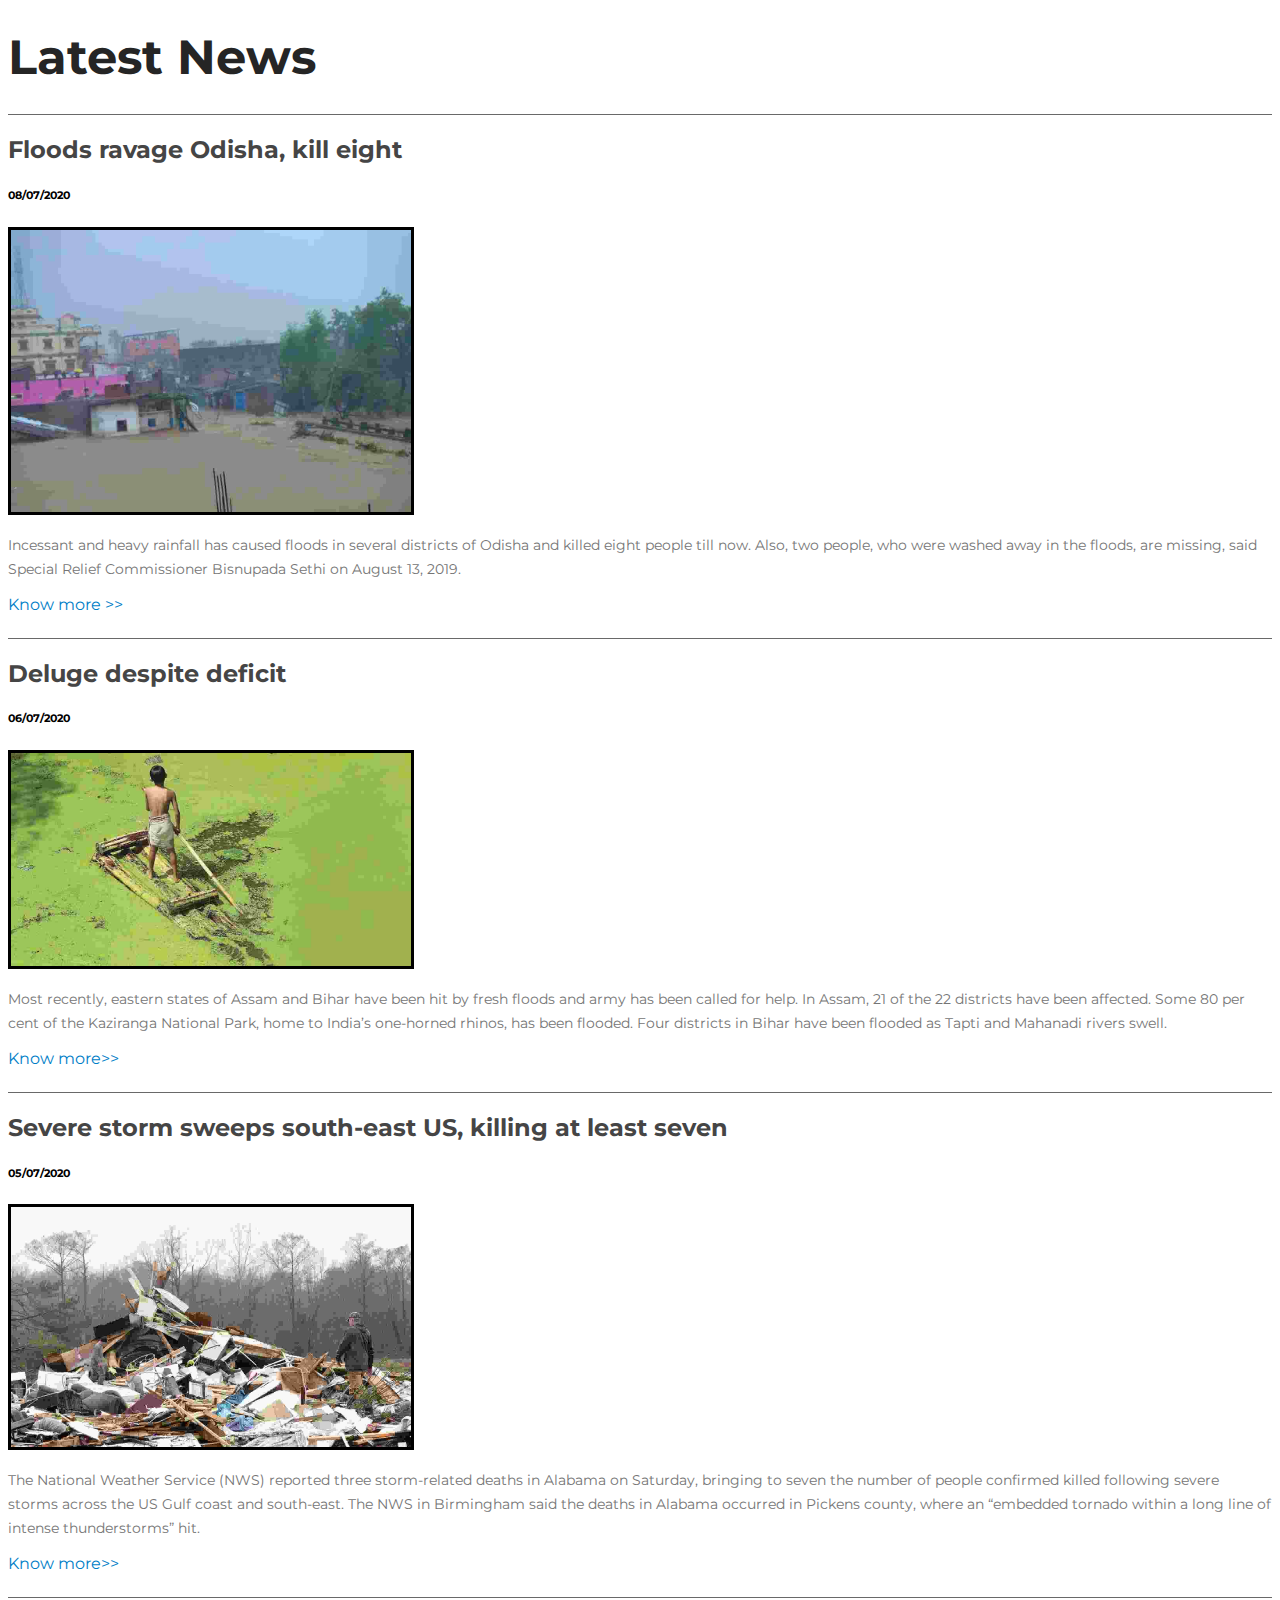
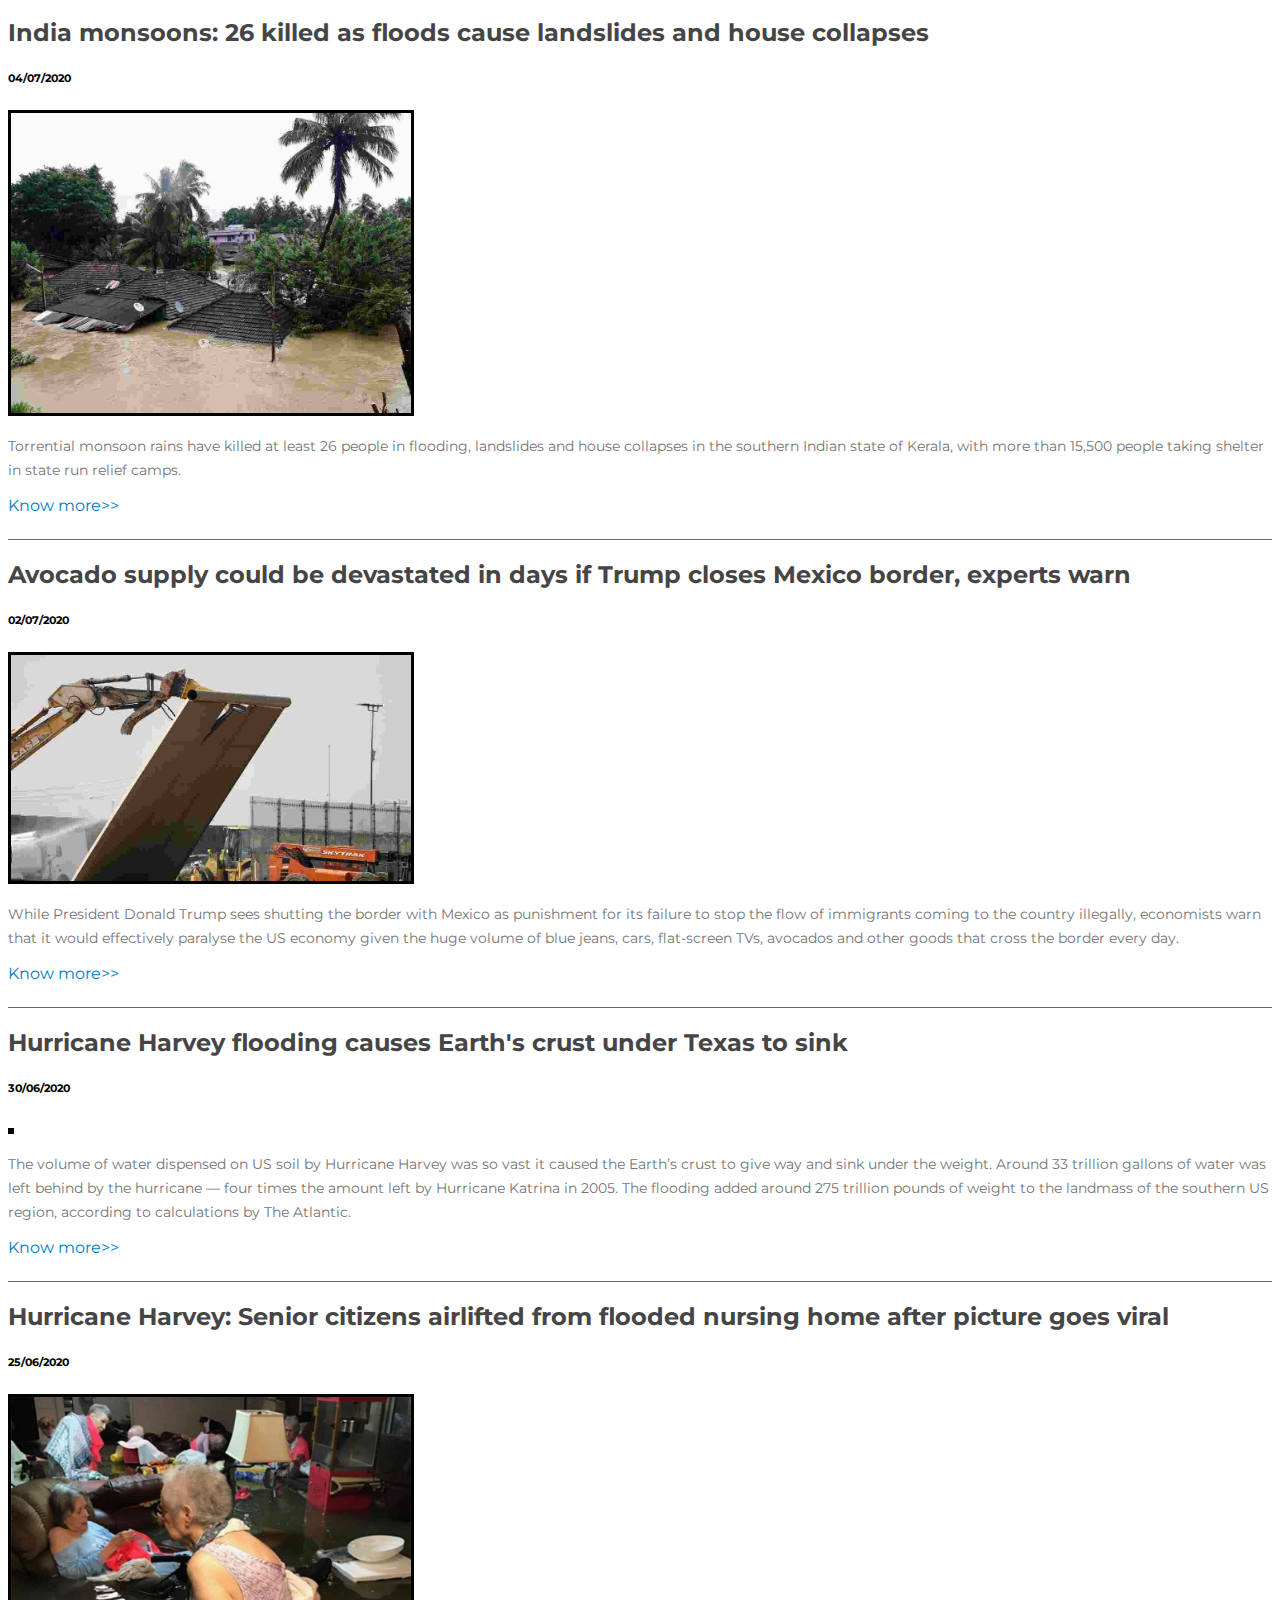
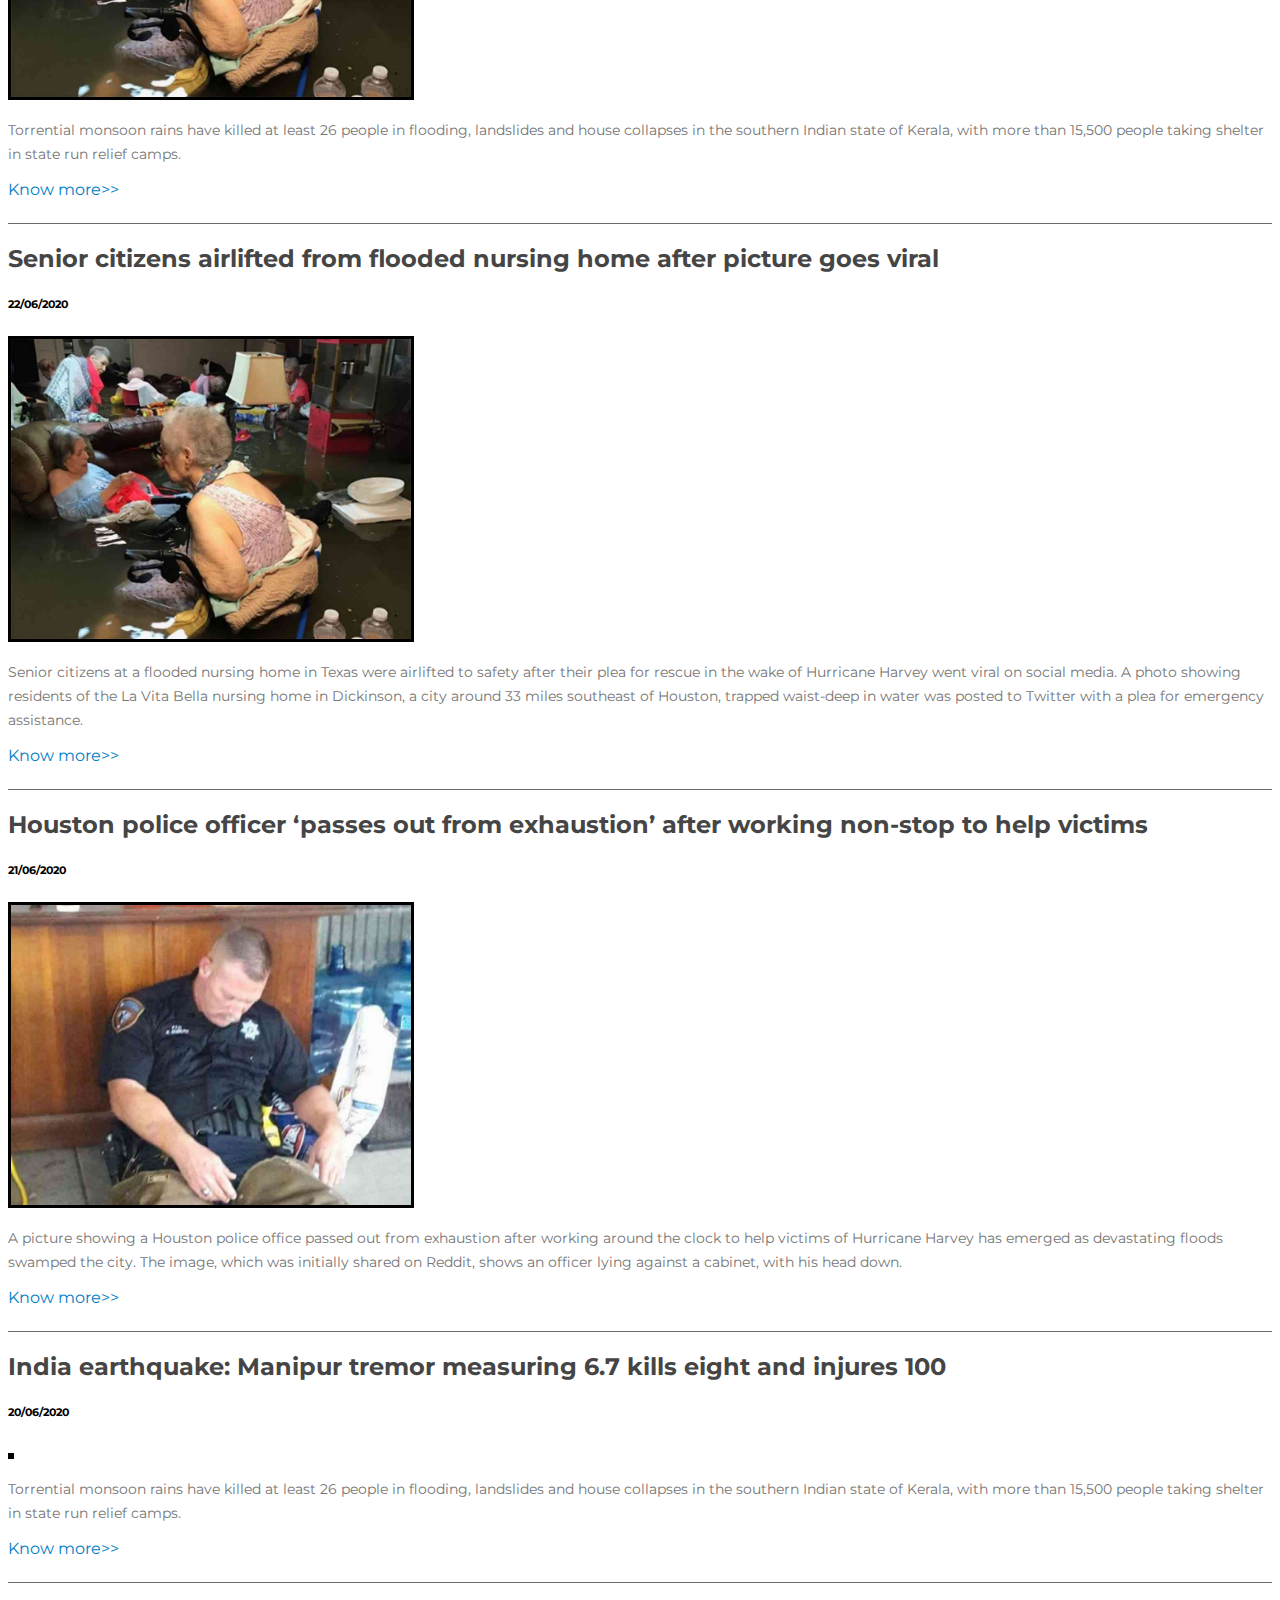
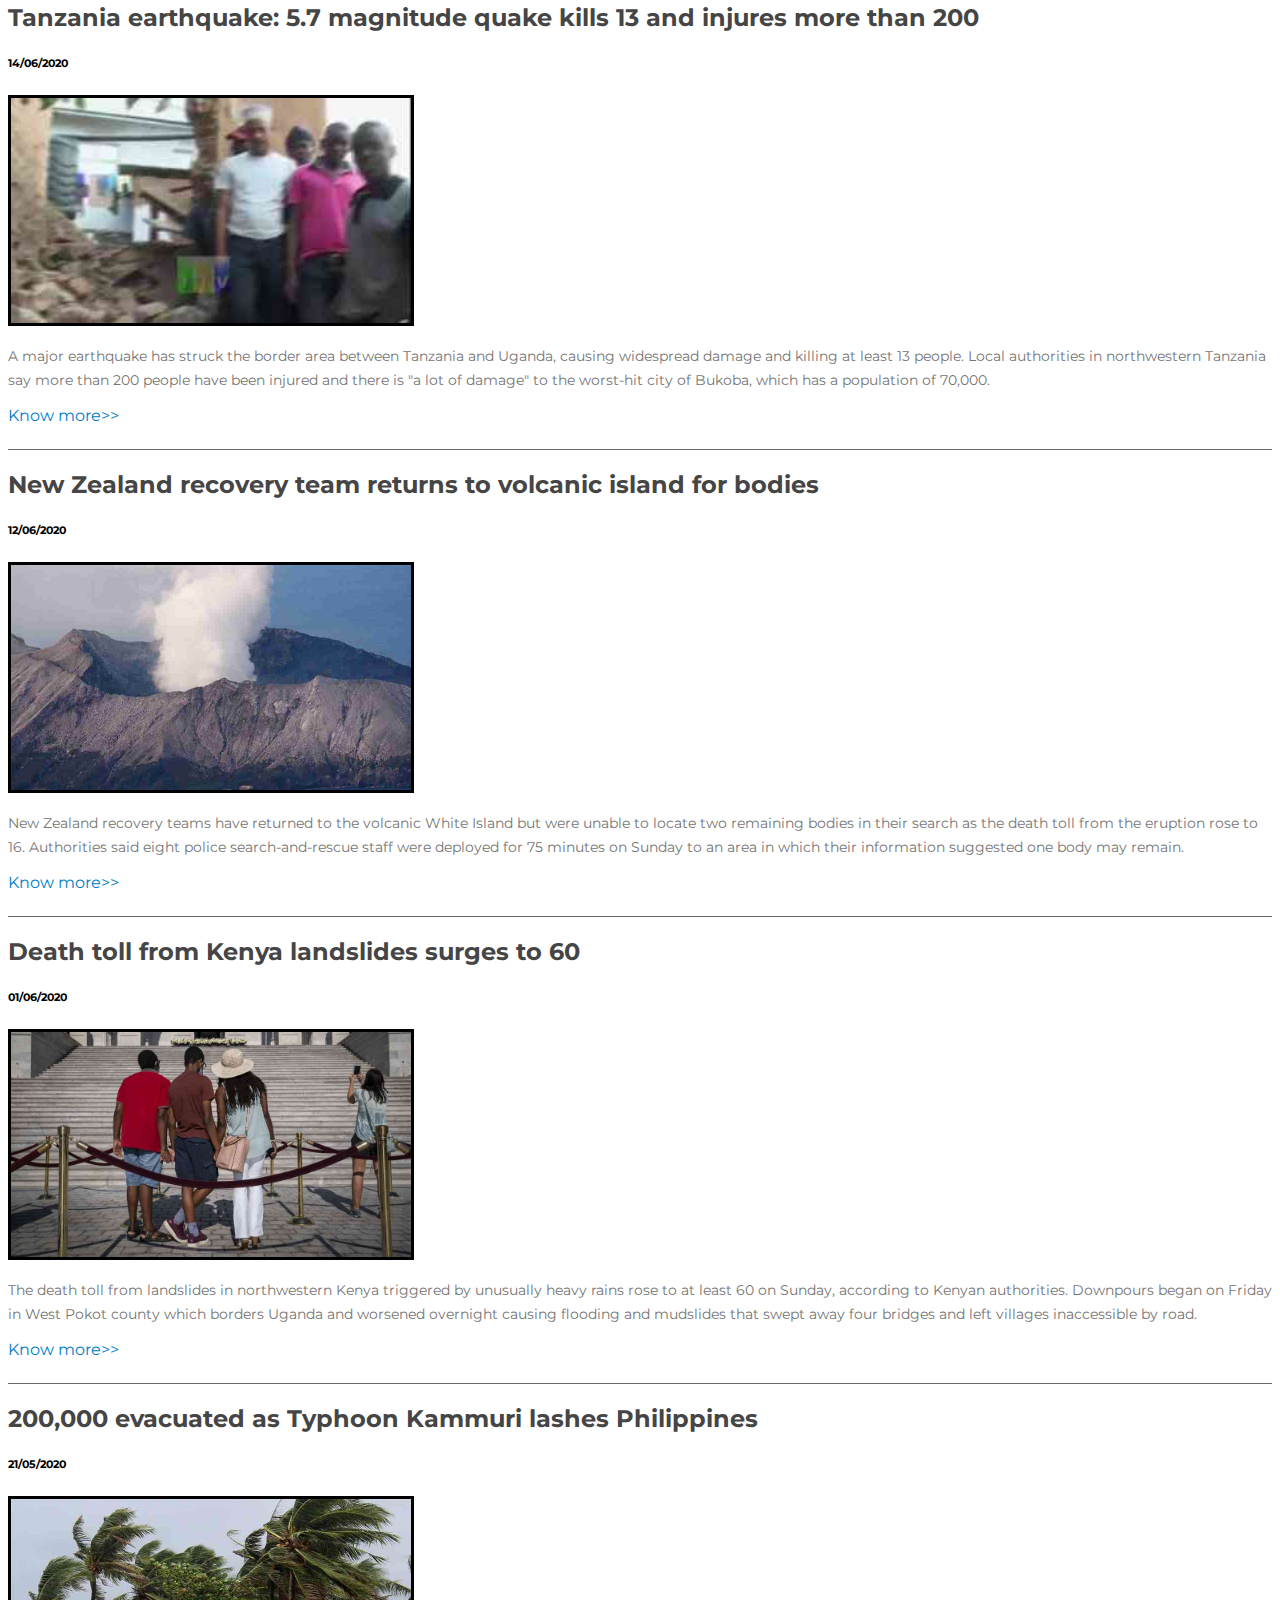
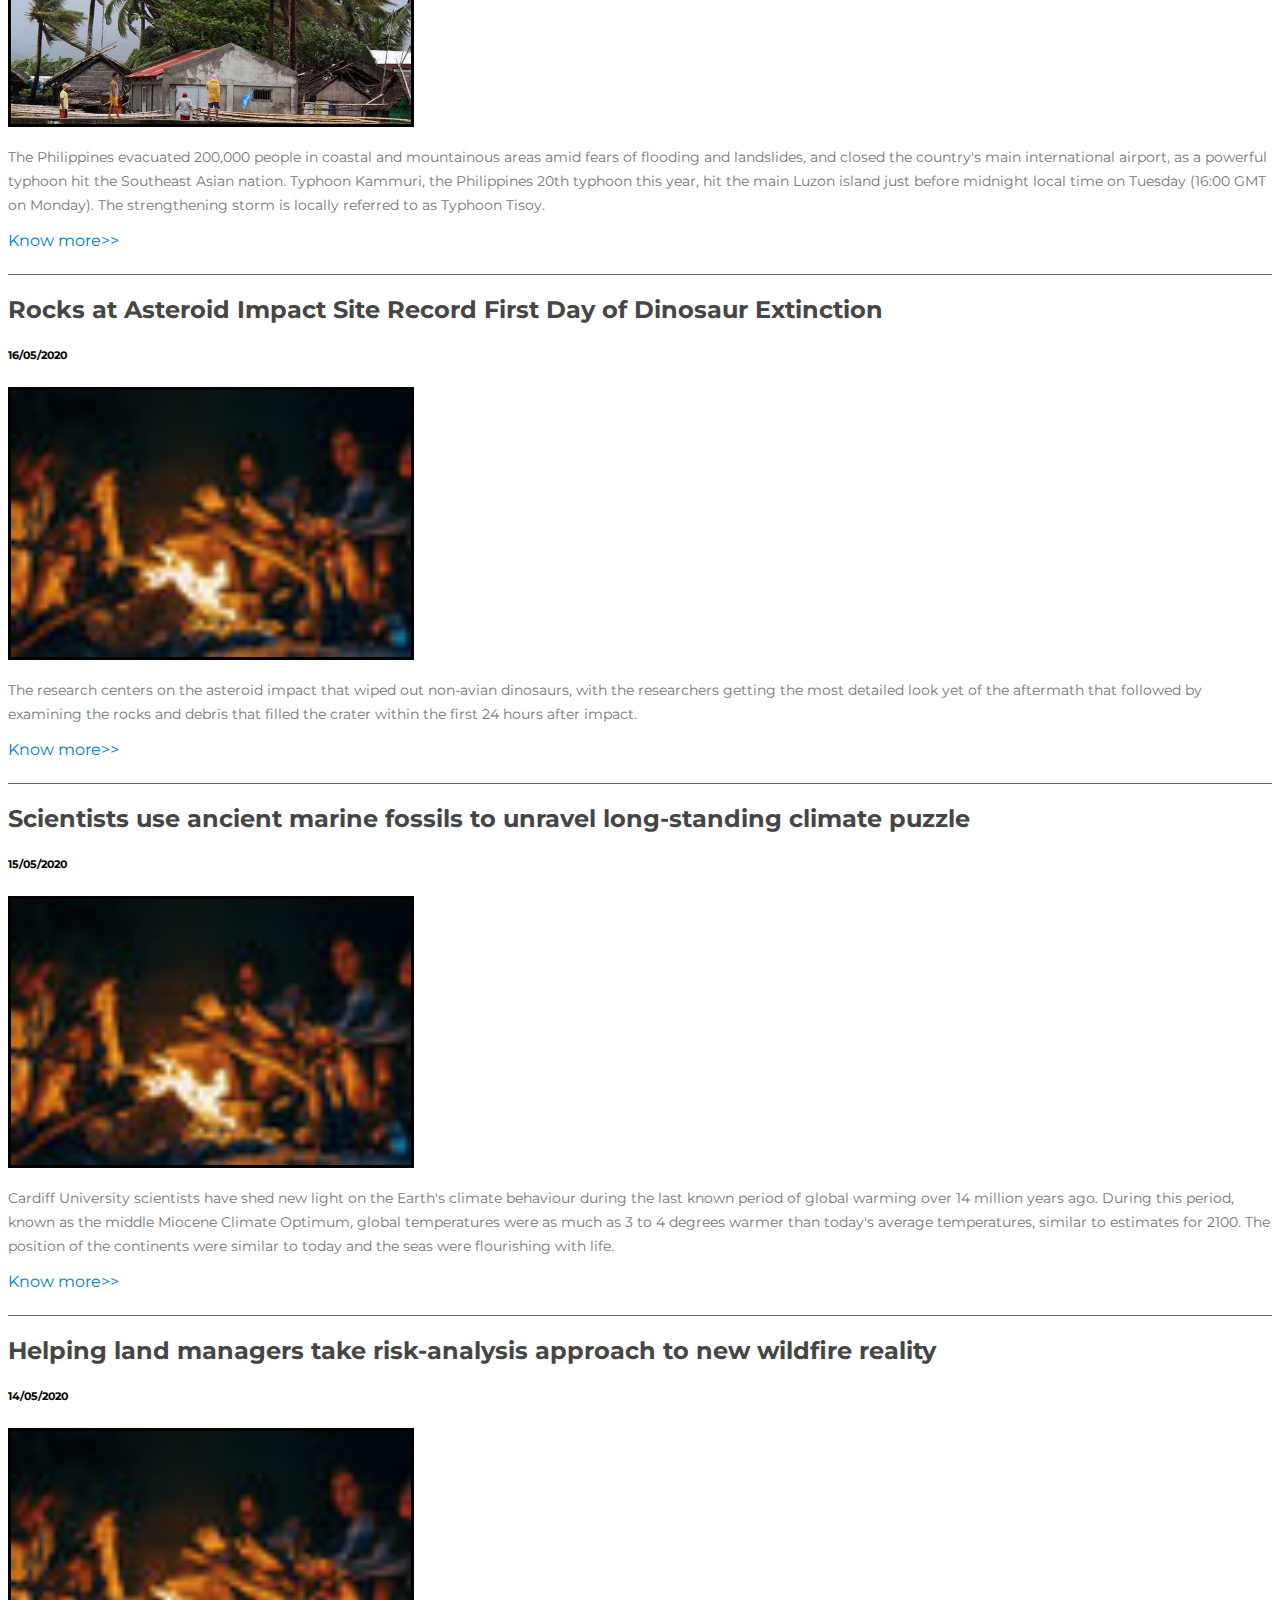
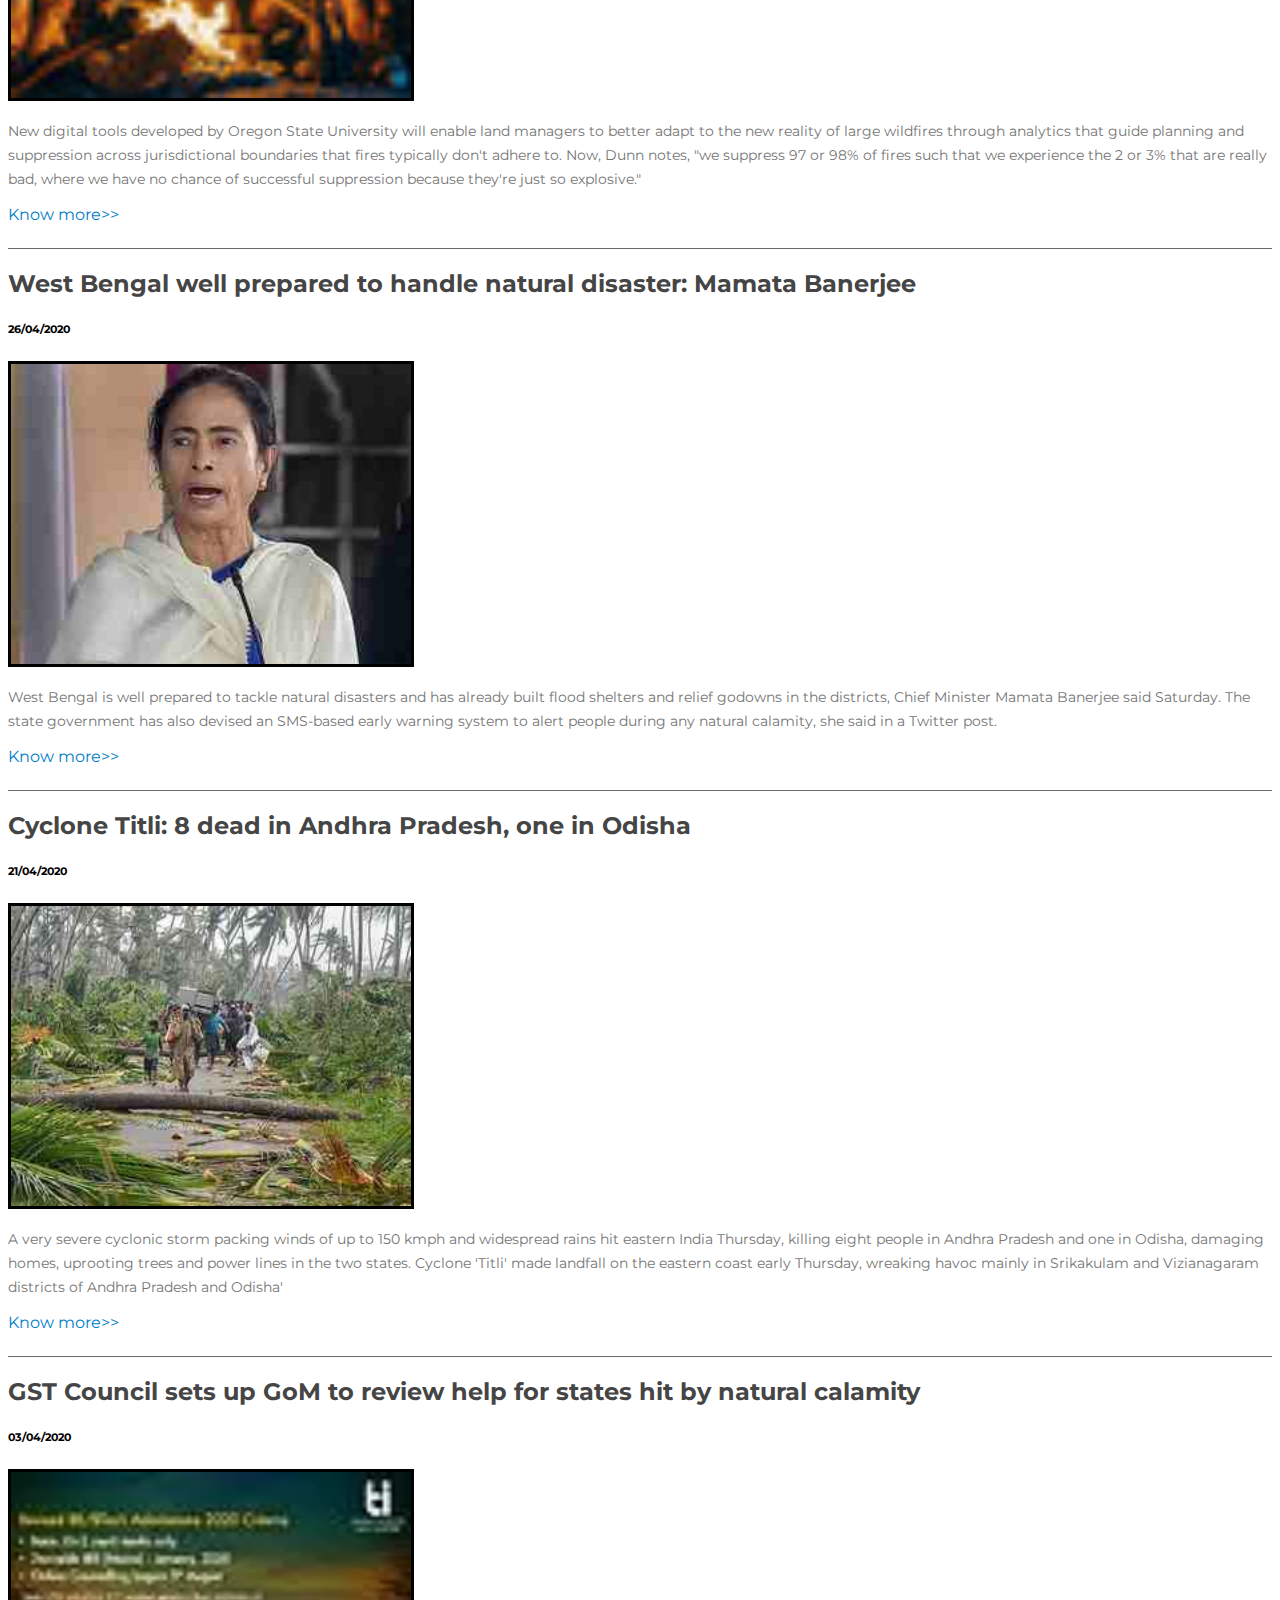
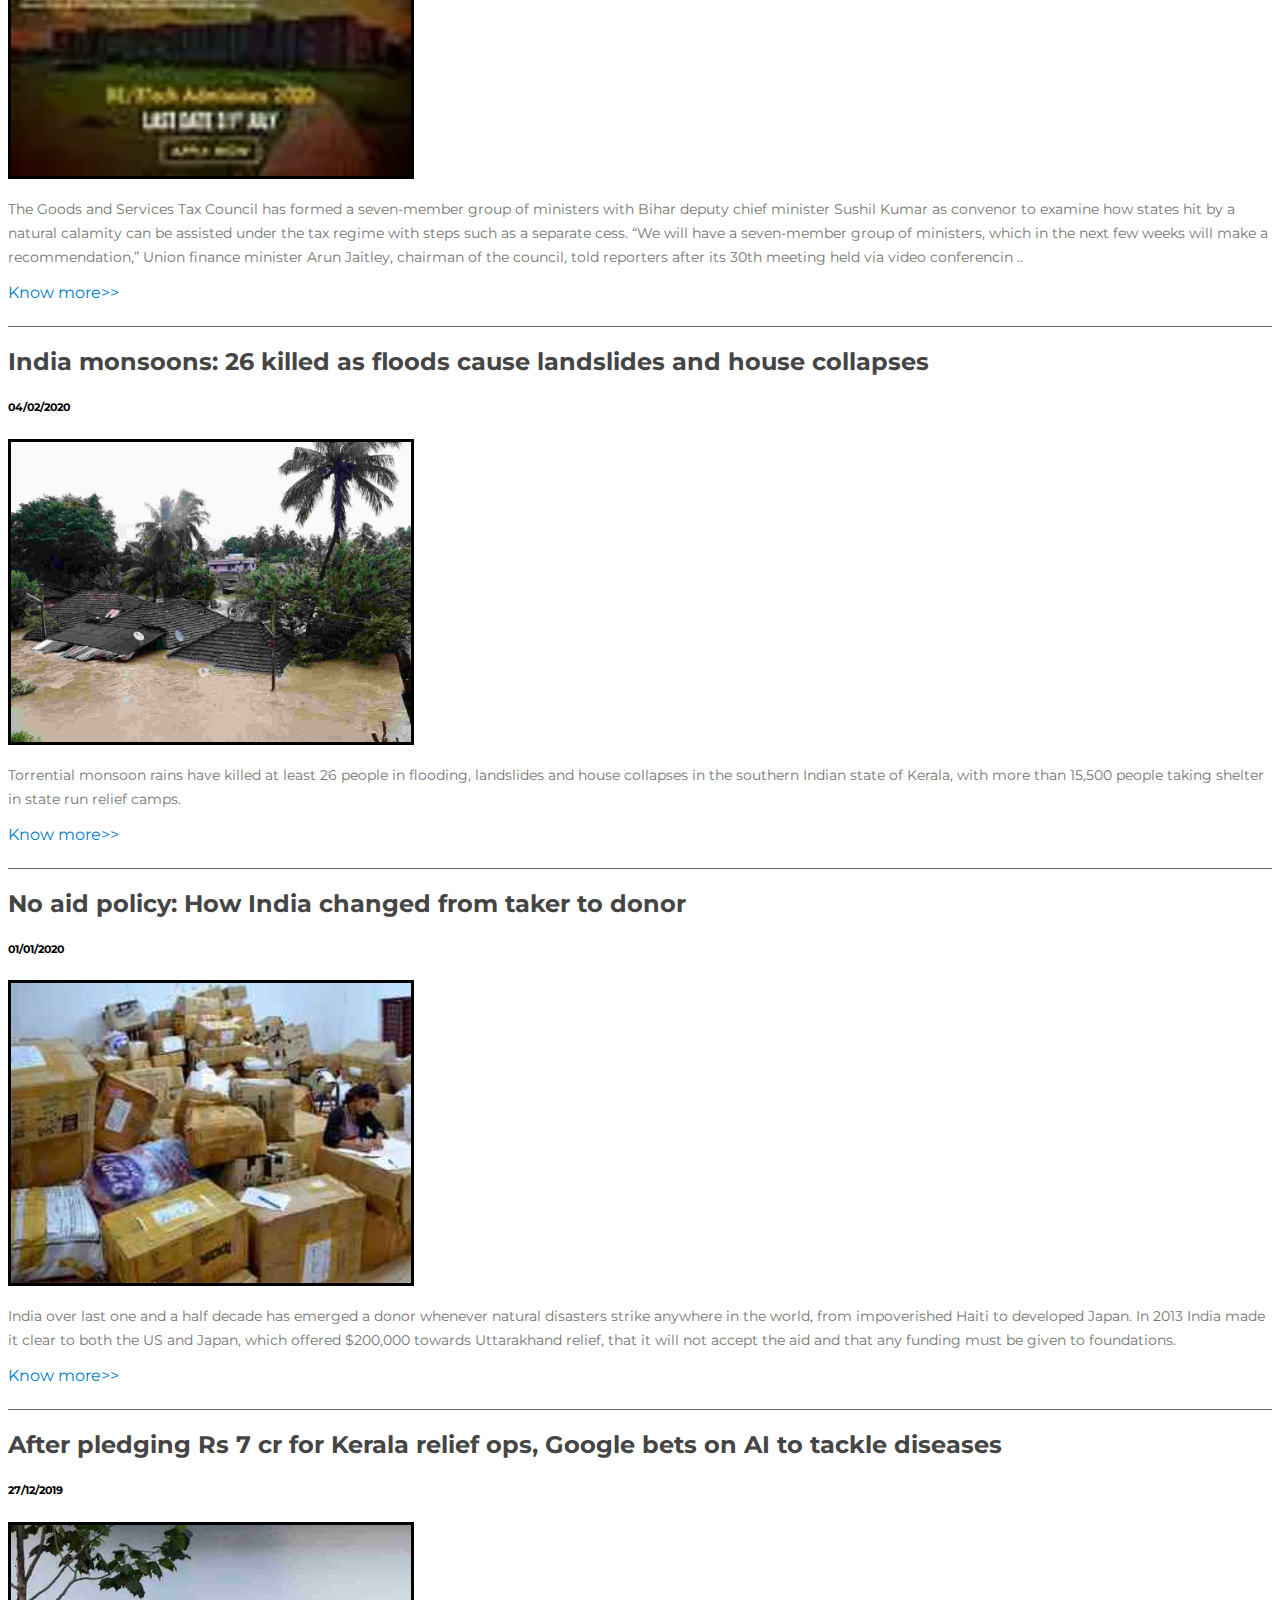
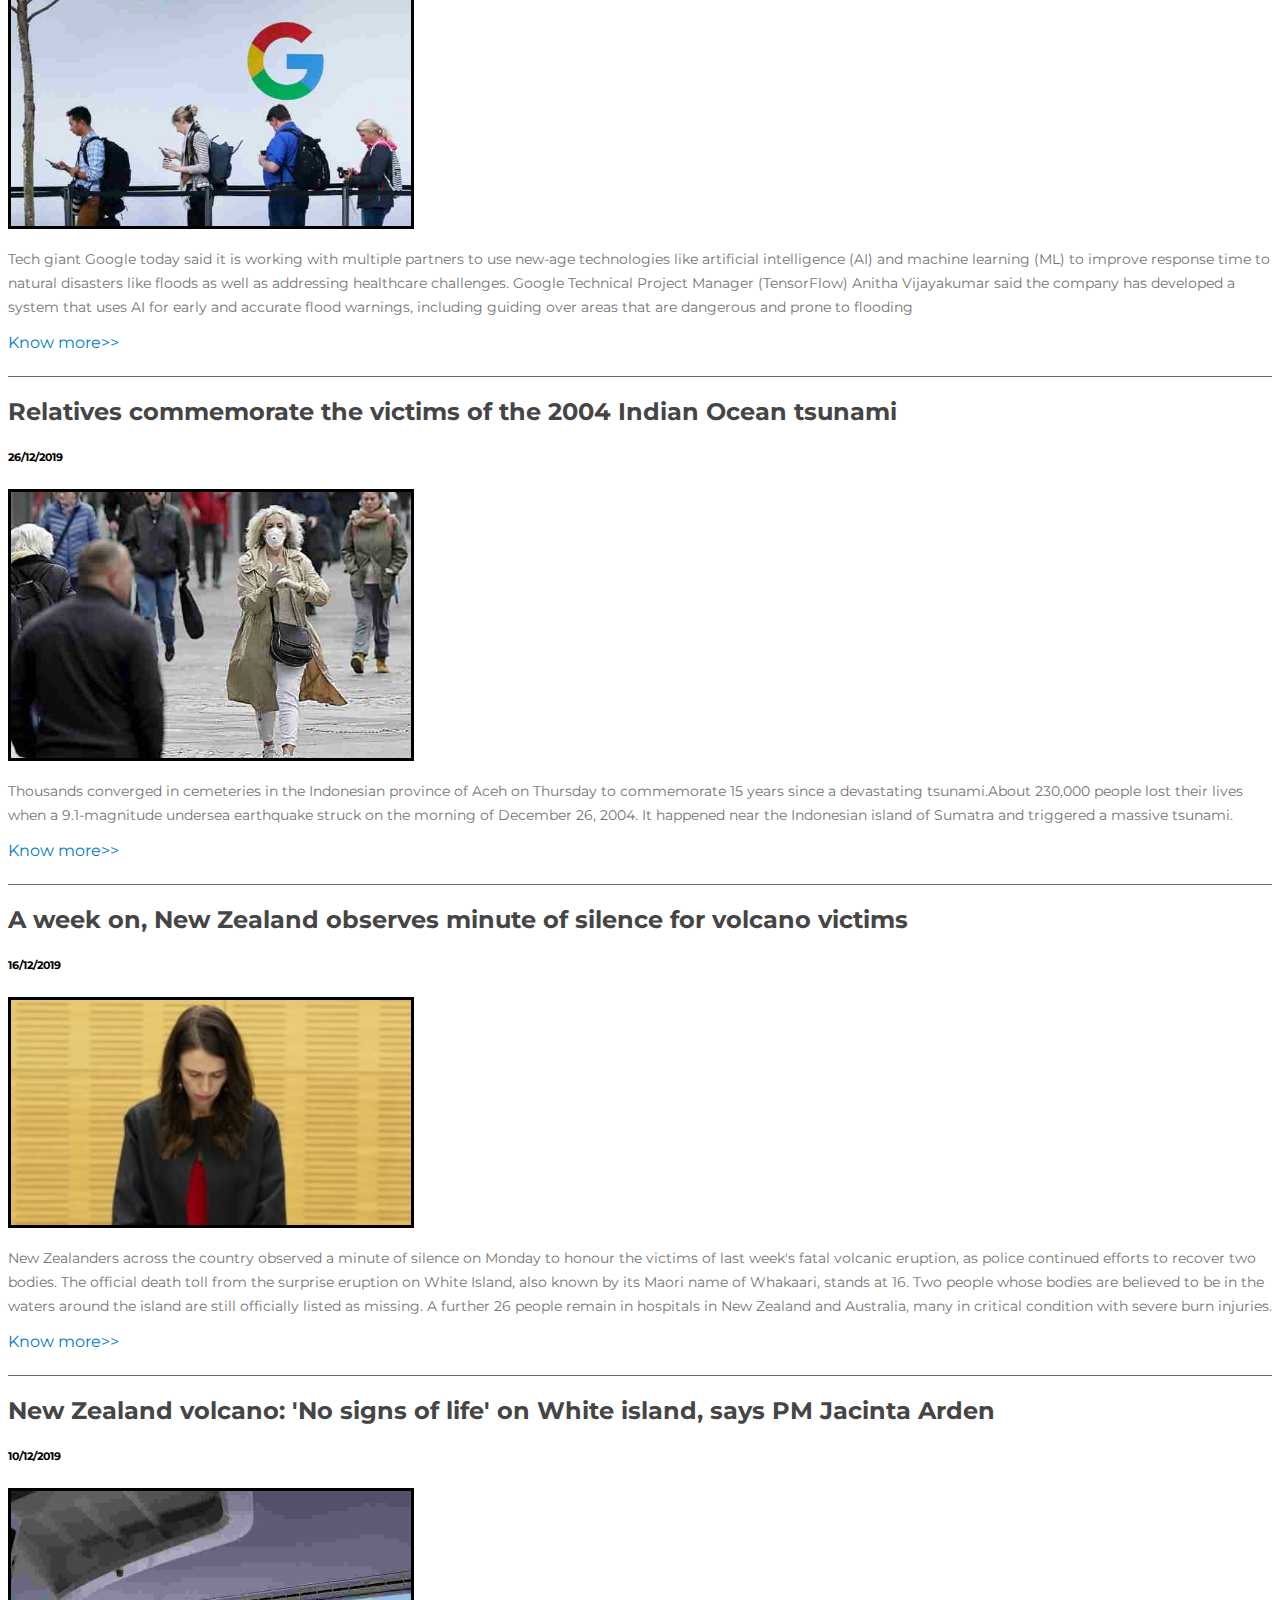
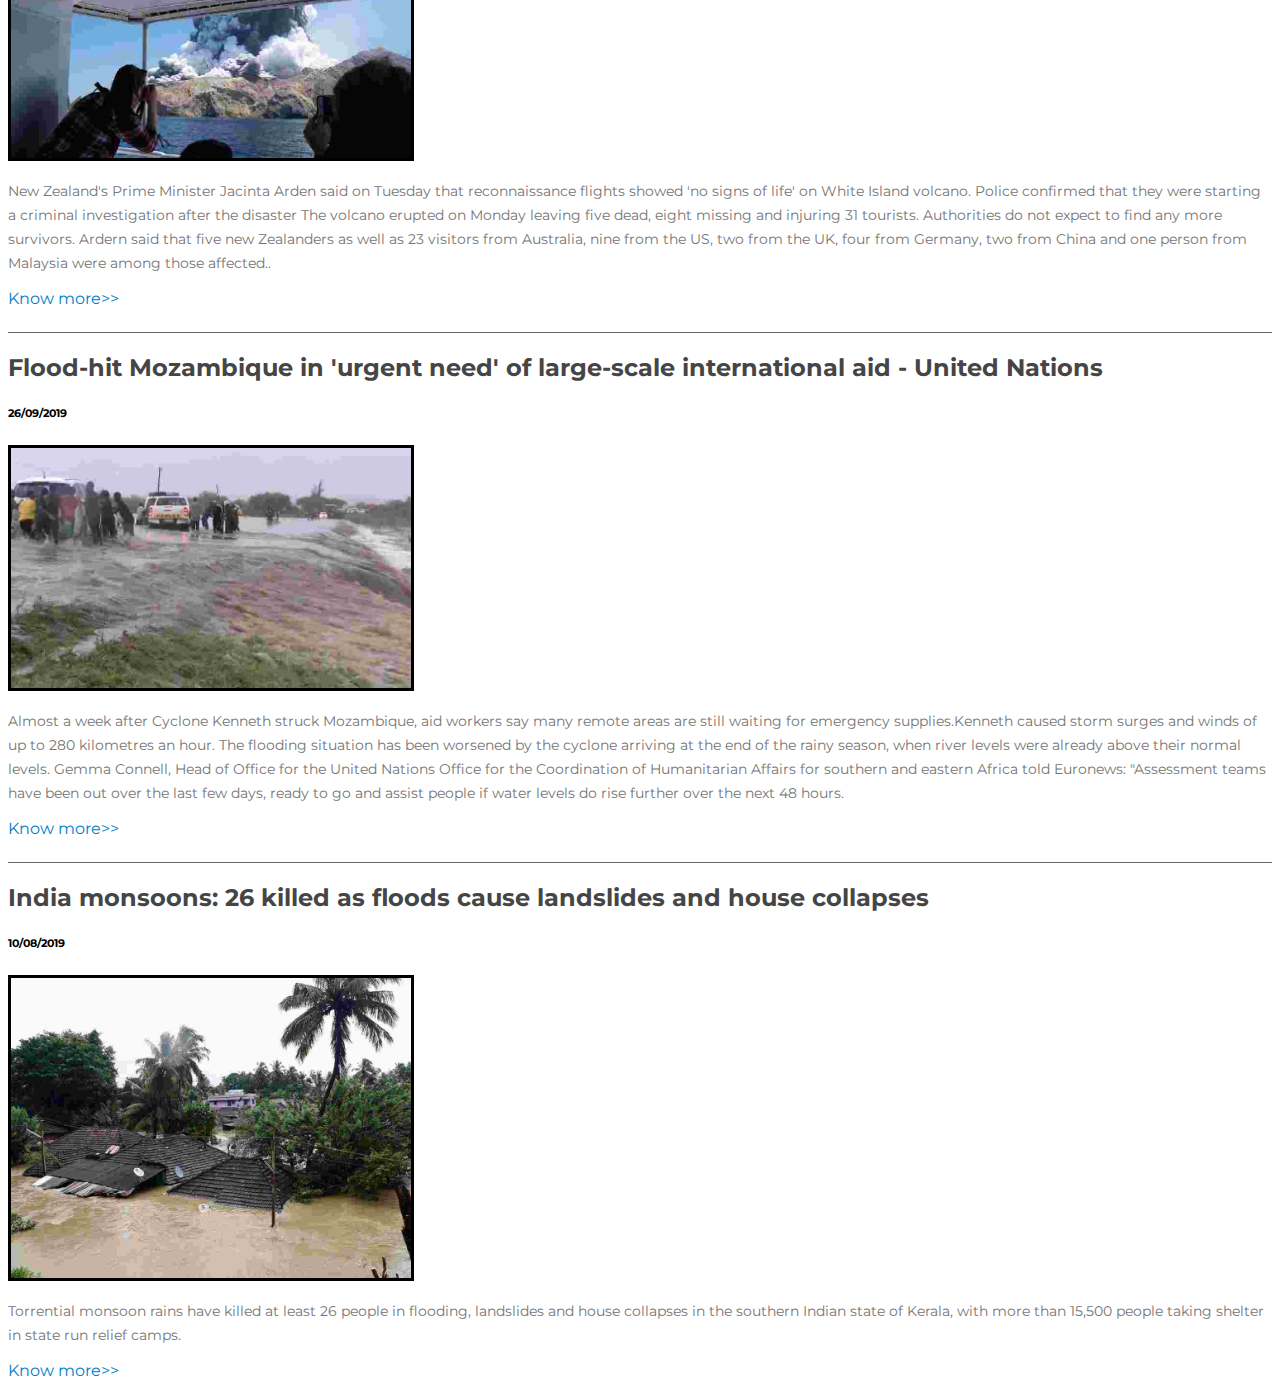
==== commit 73c0db7e: "Update2.5" ====
--- a/index.html
+++ b/index.html
@@ -1,427 +1,418 @@
- <!DOCTYPE html>
-<html lang="en">
-<head>
-
-     <title>Disaster Management: Alpha6</title>
-
-     <meta charset="UTF-8">
-     <meta http-equiv="X-UA-Compatible" content="IE=Edge">
-     <meta name="description" content="">
-     <meta name="keywords" content="">
-     <meta name="author" content="">
-     <meta name="viewport" content="width=device-width, initial-scale=1, maximum-scale=1">
-
-     <link rel="stylesheet" href="templatemo-style.css">
-     
-
-     <!-- MAIN CSS -->
-     <link rel="stylesheet" href="css/templatemo-style.css">
-     
-      
-
-</head>
-<body >
-
-
-
-    
-    
-    
-
-
- 
-    
-<!--  NEWS-->
-
-<div class="container" style="border: 1px solid balck">
-	<h1>Latest News</h1>
-	
- 	<div class="news">
-	<h3>Floods ravage Odisha, kill eight</h3>
-	<h6>08/07/2020</h6>
-	<img src="odisha.jpg" alt="">
-	<p>Incessant and heavy rainfall has caused floods in several districts of Odisha and killed eight people till now. Also, two people, who were washed away in the floods, are missing, said Special Relief Commissioner Bisnupada Sethi on August 13, 2019.</p>
-	<a href="https://www.downtoearth.org.in/news/natural-disasters/floods-ravage-odisha-kill-eight-66165#:~:text=Incessant%20and%20heavy%20rainfall%20has,Sethi%20on%20August%2013%2C%202019."> Know more >></a>
-</div>
-	<div class="news">
-	<h3>Deluge despite deficit
-
-</h3>
-	<h6>06/07/2020</h6>
-	<img src="assam.jpg" alt="">
-
-	<p>Most recently, eastern states of Assam and Bihar have been hit by fresh floods and army has been called for help. In Assam, 21 of the 22 districts have been affected. Some 80 per cent of the Kaziranga National Park, home to India’s one-horned rhinos, has been flooded. Four districts in Bihar have been flooded as Tapti and Mahanadi rivers swell.</p>
-	<a href="https://www.downtoearth.org.in/coverage/natural-disasters/new-flood-55502">Know more>></a>
-	</div>
-	
-	<div class="news">
-	<h3>Severe storm sweeps south-east US, killing at least seven</h3>
-	<h6>05/07/2020</h6>
-	<img src="storm.jpg" alt="">
-
-	<p>The National Weather Service (NWS) reported three storm-related deaths in Alabama on Saturday, bringing to seven the number of people confirmed killed following severe storms across the US Gulf coast and south-east.
-
-The NWS in Birmingham said the deaths in Alabama occurred in Pickens county, where an “embedded tornado within a long line of intense thunderstorms” hit.</p>
-<a href="https://www.theguardian.com/us-news/2020/jan/11/us-severe-storm-three-killed-mississippi-tornado">Know more>></a>
-</div>
-	
-	<div class="news">
-	<h3>India monsoons: 26 killed as floods cause landslides and house collapses</h3>
-	<h6>04/07/2020</h6>
-	<img src="monsoon.jpg" alt="">
-
-	<p>Torrential monsoon rains have killed at least 26 people in flooding, landslides and house collapses in the southern Indian state of Kerala, with more than 15,500 people taking shelter in state run relief camps.</p>
-	<a href="https://www.independent.co.uk/news/world/asia/india-monsoon-dead-floods-landslides-house-collapse-kerala-a8485896.html">Know more>></a>
-	</div>
-	
-	
-	<div class="news">
-	<h3>Avocado supply could be devastated in days if Trump closes Mexico border, experts warn</h3>
-	<h6>02/07/2020</h6>
-	<img src="avacado.jpg" alt="">
-
-	<p>While President Donald Trump sees shutting the border with Mexico as punishment for its failure to stop the flow of immigrants coming to the country illegally, economists warn that it would effectively paralyse the US economy given the huge volume of blue jeans, cars, flat-screen TVs, avocados and other goods that cross the border every day.</p>
-	<a href="https://www.independent.co.uk/news/world/americas/trump-mexico-border-us-avocado-shortage-import-guacamole-a8850346.html">Know more>></a>
-	</div>
-	
-	
-	<div class="news">
-	<h3>Hurricane Harvey flooding causes Earth's crust under Texas to sink</h3>
-	<h6>30/06/2020</h6>
-	<img src="1.jpeg" alt="">
-
-	<p>The volume of water dispensed on US soil by Hurricane Harvey was so vast it caused the Earth’s crust to give way and sink under the weight.
-
-Around 33 trillion gallons of water was left behind by the hurricane — four times the amount left by Hurricane Katrina in 2005.
-The flooding added around 275 trillion pounds of weight to the landmass of the southern US region, according to calculations by The Atlantic.
-</p>
-<a href="https://www.independent.co.uk/news/science/hurricane-harvey-flooding-earth-sink-texas-houston-water-weight-crust-natural-disaster-a7958601.html">Know more>></a>
-</div>
-	
-	
-	<div class="news">
-	<h3>Hurricane Harvey: Senior citizens airlifted from flooded nursing home after picture goes viral</h3>
-	<h6>25/06/2020 </h6>
-	<img src="2.jpg" alt="">
-
-	<p>Torrential monsoon rains have killed at least 26 people in flooding, landslides and house collapses in the southern Indian state of Kerala, with more than 15,500 people taking shelter in state run relief camps.</p>
-	<a href="https://www.independent.co.uk/news/world/americas/hurricane-harvey-senior-citizens-airlifted-from-flooded-nursing-home-after-picture-goes-viral-a7916201.html">Know more>></a>
-	</div>
-	
-	
-	<div class="news">
-	<h3>Senior citizens airlifted from flooded nursing home after picture goes viral</h3>
-	<h6>22/06/2020</h6>
-	<img src="2.jpg" alt="">
-
-	<p>Senior citizens at a flooded nursing home in Texas were airlifted to safety after their plea for rescue in the wake of Hurricane Harvey went viral on social media.
-
-A photo showing residents of the La Vita Bella nursing home in Dickinson, a city around 33 miles southeast of Houston, trapped waist-deep in water was posted to Twitter with a plea for emergency assistance.</p>
-<a href="https://www.independent.co.uk/news/world/americas/hurricane-harvey-senior-citizens-airlifted-from-flooded-nursing-home-after-picture-goes-viral-a7916201.html">Know more>></a>
-</div>
-	
-	
-	<div class="news">
-	<h3>Houston police officer ‘passes out from exhaustion’ after working non-stop to help victims</h3>
-	<h6>21/06/2020 </h6>
-	<img src="3.jpg" alt="">
-
-	<p>A picture showing a Houston police office passed out from exhaustion after working around the clock to help victims of Hurricane Harvey has emerged as devastating floods swamped the city. 
-
-The image, which was initially shared on Reddit, shows an officer lying against a cabinet, with his head down. 
-
-</p>
-<a href="https://www.independent.co.uk/news/world/americas/houston-police-officer-hurricane-harvey-us-texas-natural-disaster-a7916026.html">Know more>></a>
-</div>
-	
-	
-	<div class="news">
-	<h3>India earthquake: Manipur tremor measuring 6.7 kills eight and injures 100
-</h3>
-	<h6>20/06/2020</h6>
-	<img src="5.jpeg" alt="">
-
-	<p>Torrential monsoon rains have killed at least 26 people in flooding, landslides and house collapses in the southern Indian state of Kerala, with more than 15,500 people taking shelter in state run relief camps.</p>
-	<a href="https://www.independent.co.uk/news/world/asia/india-earthquake-today-manipur-live-richter-scale-a6795211.html">Know more>></a>
-	</div>
-	
-	
-	<div class="news">
-	<h3>Tanzania earthquake: 5.7 magnitude quake kills 13 and injures more than 200</h3>
-	<h6>14/06/2020</h6>
-	<img src="6.jpg" alt="">
-
-	<p>A major earthquake has struck the border area between Tanzania and Uganda, causing widespread damage and killing at least 13 people.
-
-Local authorities in northwestern Tanzania say more than 200 people have been injured and there is "a lot of damage" to the worst-hit city of Bukoba, which has a population of 70,000.</p>
-<a href="https://www.bbc.com/news/world-africa-37330418">Know more>></a>
-</div>
-	
-	
-	<div class="news">
-	<h3>New Zealand recovery team returns to volcanic island for bodies</h3>
-	<h6>12/06/2020</h6>
-	<img src="7.jpg" alt="">
-
-	<p>New Zealand recovery teams have returned to the volcanic White Island but were unable to locate two remaining bodies in their search as the death toll from the eruption rose to 16.
-Authorities said eight police search-and-rescue staff were deployed for 75 minutes on Sunday to an area in which their information suggested one body may remain.</p>
-<a href="https://www.aljazeera.com/news/2019/12/zealand-recovery-team-returns-volcanic-island-bodies-191215062706589.html">Know more>></a>
-</div>
-	
-	
-	<div class="news">
-	<h3>Death toll from Kenya landslides surges to 60</h3>
-	<h6>01/06/2020</h6>
-	<img src="8.jpg" alt="">
-
-	<p>The death toll from landslides in northwestern Kenya triggered by unusually heavy rains rose to at least 60 on Sunday, according to Kenyan authorities.
-Downpours began on Friday in West Pokot county which borders Uganda and worsened overnight causing flooding and mudslides that swept away four bridges and left villages inaccessible by road.</p>
-<a href="https://www.aljazeera.com/news/2020/07/china-reports-coronavirus-cases-april-live-updates-200728235141036.html">Know more>></a>
-</div>
-	
-	
-	<div class="news">
-	<h3>200,000 evacuated as Typhoon Kammuri lashes Philippines</h3>
-	<h6>21/05/2020</h6>
-	<img src="9.jpg" alt="">
-
-	<p>The Philippines evacuated 200,000 people in coastal and mountainous areas amid fears of flooding and landslides, and closed the country's main international airport, as a powerful typhoon hit the Southeast Asian nation.
-Typhoon Kammuri, the Philippines 20th typhoon this year, hit the main Luzon island just before midnight local time on Tuesday (16:00 GMT on Monday). The strengthening storm is locally referred to as Typhoon Tisoy.</p>
-<a href="https://www.aljazeera.com/news/2019/12/typhoon-kammuri-lashes-philippines-forcing-thousands-evacuate-191202184522721.html#:~:text=The%20Philippines%20evacuated%20200%2C000%20people,hit%20the%20Southeast%20Asian%20nation.">Know more>></a>
-</div>
-	
-	
-	<div class="news">
-	<h3>Rocks at Asteroid Impact Site Record First Day of Dinosaur Extinction</h3>
-	<h6>16/05/2020</h6>
-	<img src="10.jpg" alt="">
-
-	<p>The research centers on the asteroid impact that wiped out non-avian dinosaurs, with the researchers getting the most detailed look yet of the aftermath that followed by examining the rocks and debris that filled the crater within the first 24 hours after impact.</p>
-	<a href="https://www.sciencedaily.com/releases/2019/09/190909160102.htm">Know more>></a>
-	</div>
-	
-	
-	<div class="news">
-	<h3>Scientists use ancient marine fossils to unravel long-standing climate puzzle</h3>
-	<h6>15/05/2020</h6>
-	<img src="10.jpg" alt="">
-
-	<p>Cardiff University scientists have shed new light on the Earth's climate behaviour during the last known period of global warming over 14 million years ago. During this period, known as the middle Miocene Climate Optimum, global temperatures were as much as 3 to 4 degrees warmer than today's average temperatures, similar to estimates for 2100. The position of the continents were similar to today and the seas were flourishing with life.
-
-</p>
-<a href="https://www.sciencedaily.com/releases/2020/01/200109105533.htm#:~:text=Scientists%20use%20ancient%20marine%20fossils%20to%20unravel%20long%2Dstanding%20climate%20puzzle,-Date%3A%20January%209&text=Up%20until%20now%20scientists%20have,increased%20amounts%20of%20carbon%20burial.">Know more>></a>
-</div>
-	
-	
-	<div class="news">
-	<h3>Helping land managers take risk-analysis approach to new wildfire reality</h3>
-	<h6>14/05/2020</h6>
-	<img src="10.jpg" alt="">
-
-	<p>New digital tools developed by Oregon State University will enable land managers to better adapt to the new reality of large wildfires through analytics that guide planning and suppression across jurisdictional boundaries that fires typically don't adhere to. Now, Dunn notes, "we suppress 97 or 98% of fires such that we experience the 2 or 3% that are really bad, where we have no chance of successful suppression because they're just so explosive."
-
-</p>
-<a href="https://www.sciencedaily.com/releases/2020/01/200108160302.htm">Know more>></a>
-</div>
-	
-	
-	<div class="news">
-	<h3>West Bengal well prepared to handle natural disaster: Mamata Banerjee</h3>
-	<h6>26/04/2020</h6>
-	<img src="11.jpg" alt="">
-
-	<p>West Bengal is well prepared to tackle natural disasters and has already built flood shelters and relief godowns in the districts, Chief Minister Mamata Banerjee said Saturday.
-
-The state government has also devised an SMS-based early warning system to alert people during any natural calamity, she said in a Twitter post.</p>
-<a href="https://economictimes.indiatimes.com/news/politics-and-nation/west-bengal-well-prepared-to-handle-natural-disaster-mamata-banerjee/articleshow/66193343.cms?from=mdr">Know more>></a>
-</div>
-	
-	
-	<div class="news">
-	<h3>Cyclone Titli: 8 dead in Andhra Pradesh, one in Odisha
-
-</h3>
-	<h6>21/04/2020 </h6>
-	<img src="12.jpg" alt="">
-
-	<p>A very severe cyclonic storm packing winds of up to 150 kmph and widespread rains hit eastern India Thursday, killing eight people in Andhra Pradesh and one in Odisha, damaging homes, uprooting trees and power lines in the two states.
-
-Cyclone 'Titli' made landfall on the eastern coast early Thursday, wreaking havoc mainly in Srikakulam and Vizianagaram districts of Andhra Pradesh and Odisha'
-</p>
-<a href="https://economictimes.indiatimes.com/news/politics-and-nation/cyclone-titli-8-dead-in-andhra-pradesh-one-in-odisha/articleshow/66174186.cms">Know more>></a>
-</div>
-	
-	
-	<div class="news">
-	<h3>GST Council sets up GoM to review help for states hit by natural calamity
-
-</h3>
-	<h6>03/04/2020</h6>
-	<img src="13.jpg" alt="">
-
-	<p>The Goods and Services Tax Council has formed a seven-member group of ministers with Bihar deputy chief minister Sushil Kumar as convenor to examine how states hit by a natural calamity can be assisted under the tax regime with steps such as a separate cess.
-
-“We will have a seven-member group of ministers, which in the next few weeks will make a recommendation,” Union finance minister Arun Jaitley, chairman of the council, told reporters after its 30th meeting held via video conferencin ..
-</p>
-<a href="https://m.economictimes.com/">Know more>></a>
-</div>
-	
-	
-	<div class="news">
-		
-	<h3>India monsoons: 26 killed as floods cause landslides and house collapses</h3>
-	<h6>04/02/2020</h6>
-	<img src="monsoon.jpg" alt="">
-
-	<p>Torrential monsoon rains have killed at least 26 people in flooding, landslides and house collapses in the southern Indian state of Kerala, with more than 15,500 people taking shelter in state run relief camps.</p>
-	<a href="https://www.independent.co.uk/news/world/asia/india-monsoon-dead-floods-landslides-house-collapse-kerala-a8485896.html">Know more>></a>
-	</div>
-	
-	
-	<div class="news">
-	<h3>No aid policy: How India changed from taker to donor</h3>
-	<h6>01/01/2020</h6>
-	<img src="14.jpg" alt="">
-
-	<p>India over last one and a half decade has emerged a donor whenever natural disasters strike anywhere in the world, from impoverished Haiti to developed Japan.
-
-In 2013 India made it clear to both the US and Japan, which offered $200,000 towards Uttarakhand relief, that it will not accept the aid and that any funding must be given to foundations.
-
-</p>
-<a href="https://economictimes.indiatimes.com/news/politics-and-nation/no-aid-policy-how-india-changed-from-taker-to-donor/articleshow/65523690.cms">Know more>></a>
-</div>
-	
-	
-	<div class="news">
-	<h3>After pledging Rs 7 cr for Kerala relief ops, Google bets on AI to tackle diseases</h3>
-	<h6>27/12/2019</h6>
-	<img src="15.jpg" alt="">
-
-	<p>Tech giant Google today said it is working with multiple partners to use new-age technologies like artificial intelligence (AI) and machine learning (ML) to improve response time to natural disasters like floods as well as addressing healthcare challenges.
-
-Google Technical Project Manager (TensorFlow) Anitha Vijayakumar said the company has developed a system that uses AI for early and accurate flood warnings, including guiding over areas that are dangerous and prone to flooding
-</p>
-<a href="https://economictimes.indiatimes.com/magazines/panache/after-pledging-rs-7-cr-for-kerala-relief-ops-google-bets-on-ai-to-tackle-diseases/articleshow/65595216.cms">Know more>></a>
-</div>
-	
-	
-	<div class="news">
-	<h3> Relatives commemorate the victims of the 2004 Indian Ocean tsunami</h3>
-	<h6>26/12/2019 </h6>
-	<img src="16.webp" alt="">
-
-	<p>Thousands converged in cemeteries in the Indonesian province of Aceh on Thursday to commemorate 15 years since a devastating tsunami.About 230,000 people lost their lives when a 9.1-magnitude undersea earthquake struck on the morning of December 26, 2004.
-
-
-It happened near the Indonesian island of Sumatra and triggered a massive tsunami.
-
-</p>
-<a href="https://www.euronews.com/2019/12/26/i-just-miss-her-so-much-relatives-commemorate-the-victims-of-the-2004-indian-ocean-tsunam">Know more>></a>
-</div>
-	
-	
-	<div class="news">
-	<h3>A week on, New Zealand observes minute of silence for volcano victims
- 
-</h3>
-	<h6>16/12/2019</h6>
-	<img src="17.jpg" alt="">
-
-	<p>New Zealanders across the country observed a minute of silence on Monday to honour the victims of last week's fatal volcanic eruption, as police continued efforts to recover two bodies. The official death toll from the surprise eruption on White Island, also known by its Maori name of Whakaari, stands at 16.
-
-
-Two people whose bodies are believed to be in the waters around the island are still officially listed as missing.
-
-A further 26 people remain in hospitals in New Zealand and Australia, many in critical condition with severe burn injuries.</p>
-<a href="https://www.bbc.com/news/world-asia-50803938#:~:text=New%20Zealand%20volcano%3A%20Minute's%20silence%20marks%20one%20week%20after%20eruption,-16%20December%202019&text=A%20minute's%20silence%20has%20been,exact%20moment%20of%20the%20eruption.">Know more>></a>
-</div> 
-	
-	
-	<div class="news">
-	<h3>New Zealand volcano: 'No signs of life' on White island, says PM Jacinta Arden</h3>
-	<h6>10/12/2019 </h6>
-	<img src="18.jpg" alt="">
-
-	<p>New Zealand's Prime Minister Jacinta Arden said on Tuesday that reconnaissance flights showed 'no signs of life' on White Island volcano. Police confirmed that they were starting a criminal investigation after the disaster The volcano erupted on Monday leaving five dead, eight missing and injuring 31 tourists. Authorities do not expect to find any more survivors.
-
-
-Ardern said that five new Zealanders as well as 23 visitors from Australia, nine from the US, two from the UK, four from Germany, two from China and one person from Malaysia were among those affected..</p>
-<a href="https://www.euronews.com/2019/12/09/white-island-volcano-erupts-in-new-zealand-leaving-several-tourists-injured-and-missing">Know more>></a>
-</div>
-	
-	
-	<div class="news">
-	<h3>Flood-hit Mozambique in 'urgent need' of large-scale international aid - United Nations
- 
-</h3>
-	<h6>26/09/2019</h6>
-	<img src="19.jpg" alt="">
-
-	<p>Almost a week after Cyclone Kenneth struck Mozambique, aid workers say many remote areas are still waiting for emergency supplies.Kenneth caused storm surges and winds of up to 280 kilometres an hour.
-
-
-The flooding situation has been worsened by the cyclone arriving at the end of the rainy season, when river levels were already above their normal levels.
-
-Gemma Connell, Head of Office for the United Nations Office for the Coordination of Humanitarian Affairs for southern and eastern Africa told Euronews:
-
-"Assessment teams have been out over the last few days, ready to go and assist people if water levels do rise further over the next 48 hours.
-
-</p>
-<a href="https://clubofmozambique.com/news/watch-flood-hit-mozambique-in-urgent-need-of-large-scale-international-aid-united-nations/#:~:text=Username-,Watch%3A%20Flood%2Dhit%20Mozambique%20in%20%E2%80%9Curgent%20need%E2%80%9D%20of,scale%20international%20aid%20%E2%80%93%20United%20Nations&text=Almost%20a%20week%20after%20Cyclone,to%20280%20kilometres%20an%20hour.">Know more>></a>
-</div>
-	
-	
-	<div class="news">
-	<h3>India monsoons: 26 killed as floods cause landslides and house collapses</h3>
-	<h6>10/08/2019</h6>
-	<img src="monsoon.jpg" alt="">
-
-	<p>Torrential monsoon rains have killed at least 26 people in flooding, landslides and house collapses in the southern Indian state of Kerala, with more than 15,500 people taking shelter in state run relief camps.</p>
-	<a href="https://www.independent.co.uk/news/world/asia/india-monsoon-dead-floods-landslides-house-collapse-kerala-a8485896.html">Know more>></a>
-	</div>
-	
-	
-	
-</div>
-
-
-
-
-
-     
-     
-     
-     
-     
-     
-     
-     
-     
-     
-     
-     
-     
-     
-     
-     
-     
-
-     <!-- SCRIPTS -->
-     <script src="js/jquery.js"></script>
-     <script src="js/bootstrap.min.js"></script>
-     <script src="js/jquery.stellar.min.js"></script>
-     <script src="js/wow.min.js"></script>
-     <script src="js/owl.carousel.min.js"></script>
-     <script src="js/jquery.magnific-popup.min.js"></script>
-     <script src="js/smoothscroll.js"></script>
-     <script src="js/custom.js"></script>
-     
-     
-     
-     
-
-
-
-
-</body>
-</html>
+ <!DOCTYPE html>
+<html lang="en">
+<head>
+
+     <title>Disaster Management: SEM_ALPHA</title>
+
+     <meta charset="UTF-8">
+     <meta http-equiv="X-UA-Compatible" content="IE=Edge">
+     <meta name="description" content="">
+     <meta name="keywords" content="">
+     <meta name="author" content="">
+     <meta name="viewport" content="width=device-width, initial-scale=1, maximum-scale=1">
+
+     <link rel="stylesheet" href="templatemo-style.css">
+     
+
+     <!-- MAIN CSS -->
+     <link rel="stylesheet" href="css/templatemo-style.css">
+     
+      
+
+</head>
+<body >
+ 
+<!--  NEWS-->
+
+<div class="container" style="border: 1px solid balck">
+	<h1>Latest News</h1>
+	
+ 	<div class="news">
+	<h3>Floods ravage Odisha, kill eight</h3>
+	<h6>08/07/2020</h6>
+	<img src="odisha.jpg" alt="">
+	<p>Incessant and heavy rainfall has caused floods in several districts of Odisha and killed eight people till now. Also, two people, who were washed away in the floods, are missing, said Special Relief Commissioner Bisnupada Sethi on August 13, 2019.</p>
+	<a href="https://www.downtoearth.org.in/news/natural-disasters/floods-ravage-odisha-kill-eight-66165#:~:text=Incessant%20and%20heavy%20rainfall%20has,Sethi%20on%20August%2013%2C%202019."> Know more >></a>
+</div>
+	<div class="news">
+	<h3>Deluge despite deficit
+
+</h3>
+	<h6>06/07/2020</h6>
+	<img src="assam.jpg" alt="">
+
+	<p>Most recently, eastern states of Assam and Bihar have been hit by fresh floods and army has been called for help. In Assam, 21 of the 22 districts have been affected. Some 80 per cent of the Kaziranga National Park, home to India’s one-horned rhinos, has been flooded. Four districts in Bihar have been flooded as Tapti and Mahanadi rivers swell.</p>
+	<a href="https://www.downtoearth.org.in/coverage/natural-disasters/new-flood-55502">Know more>></a>
+	</div>
+	
+	<div class="news">
+	<h3>Severe storm sweeps south-east US, killing at least seven</h3>
+	<h6>05/07/2020</h6>
+	<img src="storm.jpg" alt="">
+
+	<p>The National Weather Service (NWS) reported three storm-related deaths in Alabama on Saturday, bringing to seven the number of people confirmed killed following severe storms across the US Gulf coast and south-east.
+
+The NWS in Birmingham said the deaths in Alabama occurred in Pickens county, where an “embedded tornado within a long line of intense thunderstorms” hit.</p>
+<a href="https://www.theguardian.com/us-news/2020/jan/11/us-severe-storm-three-killed-mississippi-tornado">Know more>></a>
+</div>
+	
+	<div class="news">
+	<h3>India monsoons: 26 killed as floods cause landslides and house collapses</h3>
+	<h6>04/07/2020</h6>
+	<img src="monsoon.jpg" alt="">
+
+	<p>Torrential monsoon rains have killed at least 26 people in flooding, landslides and house collapses in the southern Indian state of Kerala, with more than 15,500 people taking shelter in state run relief camps.</p>
+	<a href="https://www.independent.co.uk/news/world/asia/india-monsoon-dead-floods-landslides-house-collapse-kerala-a8485896.html">Know more>></a>
+	</div>
+	
+	
+	<div class="news">
+	<h3>Avocado supply could be devastated in days if Trump closes Mexico border, experts warn</h3>
+	<h6>02/07/2020</h6>
+	<img src="avacado.jpg" alt="">
+
+	<p>While President Donald Trump sees shutting the border with Mexico as punishment for its failure to stop the flow of immigrants coming to the country illegally, economists warn that it would effectively paralyse the US economy given the huge volume of blue jeans, cars, flat-screen TVs, avocados and other goods that cross the border every day.</p>
+	<a href="https://www.independent.co.uk/news/world/americas/trump-mexico-border-us-avocado-shortage-import-guacamole-a8850346.html">Know more>></a>
+	</div>
+	
+	
+	<div class="news">
+	<h3>Hurricane Harvey flooding causes Earth's crust under Texas to sink</h3>
+	<h6>30/06/2020</h6>
+	<img src="1.jpeg" alt="">
+
+	<p>The volume of water dispensed on US soil by Hurricane Harvey was so vast it caused the Earth’s crust to give way and sink under the weight.
+
+Around 33 trillion gallons of water was left behind by the hurricane — four times the amount left by Hurricane Katrina in 2005.
+The flooding added around 275 trillion pounds of weight to the landmass of the southern US region, according to calculations by The Atlantic.
+</p>
+<a href="https://www.independent.co.uk/news/science/hurricane-harvey-flooding-earth-sink-texas-houston-water-weight-crust-natural-disaster-a7958601.html">Know more>></a>
+</div>
+	
+	
+	<div class="news">
+	<h3>Hurricane Harvey: Senior citizens airlifted from flooded nursing home after picture goes viral</h3>
+	<h6>25/06/2020 </h6>
+	<img src="2.jpg" alt="">
+
+	<p>Torrential monsoon rains have killed at least 26 people in flooding, landslides and house collapses in the southern Indian state of Kerala, with more than 15,500 people taking shelter in state run relief camps.</p>
+	<a href="https://www.independent.co.uk/news/world/americas/hurricane-harvey-senior-citizens-airlifted-from-flooded-nursing-home-after-picture-goes-viral-a7916201.html">Know more>></a>
+	</div>
+	
+	
+	<div class="news">
+	<h3>Senior citizens airlifted from flooded nursing home after picture goes viral</h3>
+	<h6>22/06/2020</h6>
+	<img src="2.jpg" alt="">
+
+	<p>Senior citizens at a flooded nursing home in Texas were airlifted to safety after their plea for rescue in the wake of Hurricane Harvey went viral on social media.
+
+A photo showing residents of the La Vita Bella nursing home in Dickinson, a city around 33 miles southeast of Houston, trapped waist-deep in water was posted to Twitter with a plea for emergency assistance.</p>
+<a href="https://www.independent.co.uk/news/world/americas/hurricane-harvey-senior-citizens-airlifted-from-flooded-nursing-home-after-picture-goes-viral-a7916201.html">Know more>></a>
+</div>
+	
+	
+	<div class="news">
+	<h3>Houston police officer ‘passes out from exhaustion’ after working non-stop to help victims</h3>
+	<h6>21/06/2020 </h6>
+	<img src="3.jpg" alt="">
+
+	<p>A picture showing a Houston police office passed out from exhaustion after working around the clock to help victims of Hurricane Harvey has emerged as devastating floods swamped the city. 
+
+The image, which was initially shared on Reddit, shows an officer lying against a cabinet, with his head down. 
+
+</p>
+<a href="https://www.independent.co.uk/news/world/americas/houston-police-officer-hurricane-harvey-us-texas-natural-disaster-a7916026.html">Know more>></a>
+</div>
+	
+	
+	<div class="news">
+	<h3>India earthquake: Manipur tremor measuring 6.7 kills eight and injures 100
+</h3>
+	<h6>20/06/2020</h6>
+	<img src="5.jpeg" alt="">
+
+	<p>Torrential monsoon rains have killed at least 26 people in flooding, landslides and house collapses in the southern Indian state of Kerala, with more than 15,500 people taking shelter in state run relief camps.</p>
+	<a href="https://www.independent.co.uk/news/world/asia/india-earthquake-today-manipur-live-richter-scale-a6795211.html">Know more>></a>
+	</div>
+	
+	
+	<div class="news">
+	<h3>Tanzania earthquake: 5.7 magnitude quake kills 13 and injures more than 200</h3>
+	<h6>14/06/2020</h6>
+	<img src="6.jpg" alt="">
+
+	<p>A major earthquake has struck the border area between Tanzania and Uganda, causing widespread damage and killing at least 13 people.
+
+Local authorities in northwestern Tanzania say more than 200 people have been injured and there is "a lot of damage" to the worst-hit city of Bukoba, which has a population of 70,000.</p>
+<a href="https://www.bbc.com/news/world-africa-37330418">Know more>></a>
+</div>
+	
+	
+	<div class="news">
+	<h3>New Zealand recovery team returns to volcanic island for bodies</h3>
+	<h6>12/06/2020</h6>
+	<img src="7.jpg" alt="">
+
+	<p>New Zealand recovery teams have returned to the volcanic White Island but were unable to locate two remaining bodies in their search as the death toll from the eruption rose to 16.
+Authorities said eight police search-and-rescue staff were deployed for 75 minutes on Sunday to an area in which their information suggested one body may remain.</p>
+<a href="https://www.aljazeera.com/news/2019/12/zealand-recovery-team-returns-volcanic-island-bodies-191215062706589.html">Know more>></a>
+</div>
+	
+	
+	<div class="news">
+	<h3>Death toll from Kenya landslides surges to 60</h3>
+	<h6>01/06/2020</h6>
+	<img src="8.jpg" alt="">
+
+	<p>The death toll from landslides in northwestern Kenya triggered by unusually heavy rains rose to at least 60 on Sunday, according to Kenyan authorities.
+Downpours began on Friday in West Pokot county which borders Uganda and worsened overnight causing flooding and mudslides that swept away four bridges and left villages inaccessible by road.</p>
+<a href="https://www.aljazeera.com/news/2020/07/china-reports-coronavirus-cases-april-live-updates-200728235141036.html">Know more>></a>
+</div>
+	
+	
+	<div class="news">
+	<h3>200,000 evacuated as Typhoon Kammuri lashes Philippines</h3>
+	<h6>21/05/2020</h6>
+	<img src="9.jpg" alt="">
+
+	<p>The Philippines evacuated 200,000 people in coastal and mountainous areas amid fears of flooding and landslides, and closed the country's main international airport, as a powerful typhoon hit the Southeast Asian nation.
+Typhoon Kammuri, the Philippines 20th typhoon this year, hit the main Luzon island just before midnight local time on Tuesday (16:00 GMT on Monday). The strengthening storm is locally referred to as Typhoon Tisoy.</p>
+<a href="https://www.aljazeera.com/news/2019/12/typhoon-kammuri-lashes-philippines-forcing-thousands-evacuate-191202184522721.html#:~:text=The%20Philippines%20evacuated%20200%2C000%20people,hit%20the%20Southeast%20Asian%20nation.">Know more>></a>
+</div>
+	
+	
+	<div class="news">
+	<h3>Rocks at Asteroid Impact Site Record First Day of Dinosaur Extinction</h3>
+	<h6>16/05/2020</h6>
+	<img src="10.jpg" alt="">
+
+	<p>The research centers on the asteroid impact that wiped out non-avian dinosaurs, with the researchers getting the most detailed look yet of the aftermath that followed by examining the rocks and debris that filled the crater within the first 24 hours after impact.</p>
+	<a href="https://www.sciencedaily.com/releases/2019/09/190909160102.htm">Know more>></a>
+	</div>
+	
+	
+	<div class="news">
+	<h3>Scientists use ancient marine fossils to unravel long-standing climate puzzle</h3>
+	<h6>15/05/2020</h6>
+	<img src="10.jpg" alt="">
+
+	<p>Cardiff University scientists have shed new light on the Earth's climate behaviour during the last known period of global warming over 14 million years ago. During this period, known as the middle Miocene Climate Optimum, global temperatures were as much as 3 to 4 degrees warmer than today's average temperatures, similar to estimates for 2100. The position of the continents were similar to today and the seas were flourishing with life.
+
+</p>
+<a href="https://www.sciencedaily.com/releases/2020/01/200109105533.htm#:~:text=Scientists%20use%20ancient%20marine%20fossils%20to%20unravel%20long%2Dstanding%20climate%20puzzle,-Date%3A%20January%209&text=Up%20until%20now%20scientists%20have,increased%20amounts%20of%20carbon%20burial.">Know more>></a>
+</div>
+	
+	
+	<div class="news">
+	<h3>Helping land managers take risk-analysis approach to new wildfire reality</h3>
+	<h6>14/05/2020</h6>
+	<img src="10.jpg" alt="">
+
+	<p>New digital tools developed by Oregon State University will enable land managers to better adapt to the new reality of large wildfires through analytics that guide planning and suppression across jurisdictional boundaries that fires typically don't adhere to. Now, Dunn notes, "we suppress 97 or 98% of fires such that we experience the 2 or 3% that are really bad, where we have no chance of successful suppression because they're just so explosive."
+
+</p>
+<a href="https://www.sciencedaily.com/releases/2020/01/200108160302.htm">Know more>></a>
+</div>
+	
+	
+	<div class="news">
+	<h3>West Bengal well prepared to handle natural disaster: Mamata Banerjee</h3>
+	<h6>26/04/2020</h6>
+	<img src="11.jpg" alt="">
+
+	<p>West Bengal is well prepared to tackle natural disasters and has already built flood shelters and relief godowns in the districts, Chief Minister Mamata Banerjee said Saturday.
+
+The state government has also devised an SMS-based early warning system to alert people during any natural calamity, she said in a Twitter post.</p>
+<a href="https://economictimes.indiatimes.com/news/politics-and-nation/west-bengal-well-prepared-to-handle-natural-disaster-mamata-banerjee/articleshow/66193343.cms?from=mdr">Know more>></a>
+</div>
+	
+	
+	<div class="news">
+	<h3>Cyclone Titli: 8 dead in Andhra Pradesh, one in Odisha
+
+</h3>
+	<h6>21/04/2020 </h6>
+	<img src="12.jpg" alt="">
+
+	<p>A very severe cyclonic storm packing winds of up to 150 kmph and widespread rains hit eastern India Thursday, killing eight people in Andhra Pradesh and one in Odisha, damaging homes, uprooting trees and power lines in the two states.
+
+Cyclone 'Titli' made landfall on the eastern coast early Thursday, wreaking havoc mainly in Srikakulam and Vizianagaram districts of Andhra Pradesh and Odisha'
+</p>
+<a href="https://economictimes.indiatimes.com/news/politics-and-nation/cyclone-titli-8-dead-in-andhra-pradesh-one-in-odisha/articleshow/66174186.cms">Know more>></a>
+</div>
+	
+	
+	<div class="news">
+	<h3>GST Council sets up GoM to review help for states hit by natural calamity
+
+</h3>
+	<h6>03/04/2020</h6>
+	<img src="13.jpg" alt="">
+
+	<p>The Goods and Services Tax Council has formed a seven-member group of ministers with Bihar deputy chief minister Sushil Kumar as convenor to examine how states hit by a natural calamity can be assisted under the tax regime with steps such as a separate cess.
+
+“We will have a seven-member group of ministers, which in the next few weeks will make a recommendation,” Union finance minister Arun Jaitley, chairman of the council, told reporters after its 30th meeting held via video conferencin ..
+</p>
+<a href="https://m.economictimes.com/">Know more>></a>
+</div>
+	
+	
+	<div class="news">
+		
+	<h3>India monsoons: 26 killed as floods cause landslides and house collapses</h3>
+	<h6>04/02/2020</h6>
+	<img src="monsoon.jpg" alt="">
+
+	<p>Torrential monsoon rains have killed at least 26 people in flooding, landslides and house collapses in the southern Indian state of Kerala, with more than 15,500 people taking shelter in state run relief camps.</p>
+	<a href="https://www.independent.co.uk/news/world/asia/india-monsoon-dead-floods-landslides-house-collapse-kerala-a8485896.html">Know more>></a>
+	</div>
+	
+	
+	<div class="news">
+	<h3>No aid policy: How India changed from taker to donor</h3>
+	<h6>01/01/2020</h6>
+	<img src="14.jpg" alt="">
+
+	<p>India over last one and a half decade has emerged a donor whenever natural disasters strike anywhere in the world, from impoverished Haiti to developed Japan.
+
+In 2013 India made it clear to both the US and Japan, which offered $200,000 towards Uttarakhand relief, that it will not accept the aid and that any funding must be given to foundations.
+
+</p>
+<a href="https://economictimes.indiatimes.com/news/politics-and-nation/no-aid-policy-how-india-changed-from-taker-to-donor/articleshow/65523690.cms">Know more>></a>
+</div>
+	
+	
+	<div class="news">
+	<h3>After pledging Rs 7 cr for Kerala relief ops, Google bets on AI to tackle diseases</h3>
+	<h6>27/12/2019</h6>
+	<img src="15.jpg" alt="">
+
+	<p>Tech giant Google today said it is working with multiple partners to use new-age technologies like artificial intelligence (AI) and machine learning (ML) to improve response time to natural disasters like floods as well as addressing healthcare challenges.
+
+Google Technical Project Manager (TensorFlow) Anitha Vijayakumar said the company has developed a system that uses AI for early and accurate flood warnings, including guiding over areas that are dangerous and prone to flooding
+</p>
+<a href="https://economictimes.indiatimes.com/magazines/panache/after-pledging-rs-7-cr-for-kerala-relief-ops-google-bets-on-ai-to-tackle-diseases/articleshow/65595216.cms">Know more>></a>
+</div>
+	
+	
+	<div class="news">
+	<h3> Relatives commemorate the victims of the 2004 Indian Ocean tsunami</h3>
+	<h6>26/12/2019 </h6>
+	<img src="16.jpg" alt="">
+
+	<p>Thousands converged in cemeteries in the Indonesian province of Aceh on Thursday to commemorate 15 years since a devastating tsunami.About 230,000 people lost their lives when a 9.1-magnitude undersea earthquake struck on the morning of December 26, 2004.
+
+
+It happened near the Indonesian island of Sumatra and triggered a massive tsunami.
+
+</p>
+<a href="https://www.euronews.com/2019/12/26/i-just-miss-her-so-much-relatives-commemorate-the-victims-of-the-2004-indian-ocean-tsunam">Know more>></a>
+</div>
+	
+	
+	<div class="news">
+	<h3>A week on, New Zealand observes minute of silence for volcano victims
+ 
+</h3>
+	<h6>16/12/2019</h6>
+	<img src="17.jpg" alt="">
+
+	<p>New Zealanders across the country observed a minute of silence on Monday to honour the victims of last week's fatal volcanic eruption, as police continued efforts to recover two bodies. The official death toll from the surprise eruption on White Island, also known by its Maori name of Whakaari, stands at 16.
+
+
+Two people whose bodies are believed to be in the waters around the island are still officially listed as missing.
+
+A further 26 people remain in hospitals in New Zealand and Australia, many in critical condition with severe burn injuries.</p>
+<a href="https://www.bbc.com/news/world-asia-50803938#:~:text=New%20Zealand%20volcano%3A%20Minute's%20silence%20marks%20one%20week%20after%20eruption,-16%20December%202019&text=A%20minute's%20silence%20has%20been,exact%20moment%20of%20the%20eruption.">Know more>></a>
+</div> 
+	
+	
+	<div class="news">
+	<h3>New Zealand volcano: 'No signs of life' on White island, says PM Jacinta Arden</h3>
+	<h6>10/12/2019 </h6>
+	<img src="18.jpg" alt="">
+
+	<p>New Zealand's Prime Minister Jacinta Arden said on Tuesday that reconnaissance flights showed 'no signs of life' on White Island volcano. Police confirmed that they were starting a criminal investigation after the disaster The volcano erupted on Monday leaving five dead, eight missing and injuring 31 tourists. Authorities do not expect to find any more survivors.
+
+
+Ardern said that five new Zealanders as well as 23 visitors from Australia, nine from the US, two from the UK, four from Germany, two from China and one person from Malaysia were among those affected..</p>
+<a href="https://www.euronews.com/2019/12/09/white-island-volcano-erupts-in-new-zealand-leaving-several-tourists-injured-and-missing">Know more>></a>
+</div>
+	
+	
+	<div class="news">
+	<h3>Flood-hit Mozambique in 'urgent need' of large-scale international aid - United Nations
+ 
+</h3>
+	<h6>26/09/2019</h6>
+	<img src="19.jpg" alt="">
+
+	<p>Almost a week after Cyclone Kenneth struck Mozambique, aid workers say many remote areas are still waiting for emergency supplies.Kenneth caused storm surges and winds of up to 280 kilometres an hour.
+
+
+The flooding situation has been worsened by the cyclone arriving at the end of the rainy season, when river levels were already above their normal levels.
+
+Gemma Connell, Head of Office for the United Nations Office for the Coordination of Humanitarian Affairs for southern and eastern Africa told Euronews:
+
+"Assessment teams have been out over the last few days, ready to go and assist people if water levels do rise further over the next 48 hours.
+
+</p>
+<a href="https://clubofmozambique.com/news/watch-flood-hit-mozambique-in-urgent-need-of-large-scale-international-aid-united-nations/#:~:text=Username-,Watch%3A%20Flood%2Dhit%20Mozambique%20in%20%E2%80%9Curgent%20need%E2%80%9D%20of,scale%20international%20aid%20%E2%80%93%20United%20Nations&text=Almost%20a%20week%20after%20Cyclone,to%20280%20kilometres%20an%20hour.">Know more>></a>
+</div>
+	
+	
+	<div class="news">
+	<h3>India monsoons: 26 killed as floods cause landslides and house collapses</h3>
+	<h6>10/08/2019</h6>
+	<img src="monsoon.jpg" alt="">
+
+	<p>Torrential monsoon rains have killed at least 26 people in flooding, landslides and house collapses in the southern Indian state of Kerala, with more than 15,500 people taking shelter in state run relief camps.</p>
+	<a href="https://www.independent.co.uk/news/world/asia/india-monsoon-dead-floods-landslides-house-collapse-kerala-a8485896.html">Know more>></a>
+	</div>
+	
+	
+	
+</div>
+
+
+
+
+
+     
+     
+     
+     
+     
+     
+     
+     
+     
+     
+     
+     
+     
+     
+     
+     
+     
+
+     <!-- SCRIPTS -->
+     <script src="js/jquery.js"></script>
+     <script src="js/bootstrap.min.js"></script>
+     <script src="js/jquery.stellar.min.js"></script>
+     <script src="js/wow.min.js"></script>
+     <script src="js/owl.carousel.min.js"></script>
+     <script src="js/jquery.magnific-popup.min.js"></script>
+     <script src="js/smoothscroll.js"></script>
+     <script src="js/custom.js"></script>
+     
+     
+     
+     
+
+
+
+
+</body>
+</html>
--- a/templatemo-style.css
+++ b/templatemo-style.css
@@ -1,1038 +1,1038 @@
-/*
-
-Eatery Cafe Template 
-
-http://www.templatemo.com/tm-515-eatery
-
-*/
-
-  @import url('https://fonts.googleapis.com/css?family=Montserrat:400,700');
-
-  body {
-    background: #ffffff;
-    font-family: 'Montserrat', sans-serif;
-    overflow-x: hidden;
-  }
-
-
-
-  /*---------------------------------------
-     TYPOGRAPHY              
-  -----------------------------------------*/
-
-  h1,h2,h3,h4,h5,h6 {
-    font-weight: bold;
-    line-height: inherit;
-  }
-
-  h1 {
-    color: #252525;
-    font-size: 3em;
-    line-height: 50px;
-  }
-
-  h2 {
-    color: #353535;
-    font-size: 2em;
-    padding-bottom: 10px;
-  }
-
-  h3 {
-    font-size: 1.5em;
-    margin-bottom: 0;
-  }
-
-  h3,
-  h3 a {
-    color: #454545;
-  }
-
-  p {
-    color: #757575;
-    font-size: 14px;
-    font-weight: normal;
-    line-height: 24px;
-  }
-
-
-
-  /*---------------------------------------
-     GENERAL               
-  -----------------------------------------*/
-
-  html{
-    -webkit-font-smoothing: antialiased;
-  }
-
-  a {
-    color: #252525;
-    -webkit-transition: 0.5s;
-    transition: 0.5s;
-    text-decoration: none !important;
-  }
-
-  a:hover, a:active, a:focus {
-    color: #ce3232;
-    outline: none;
-  }
-
-  ::-webkit-scrollbar{
-    width: 8px;
-    height: 8px;
-  }
-
-  ::-webkit-scrollbar-thumb {
-    cursor: pointer;
-    background: #000000;
-  }
-
-  .section-title {
-    padding-bottom: 40px;
-  }
-
-  .section-title h2 {
-    margin: 0;
-  }
-
-  .section-title h4 {
-    color: #bfbdbd;
-    font-size: 10px;
-    letter-spacing: 1px;
-    text-transform: uppercase;
-    margin-top: 0;
-  }
-
-  .overlay {
-    background: rgba(0,0,0,0.5);
-    position: absolute;
-    top: 0;
-    right: 0;
-    bottom: 0;
-    left: 0;
-    width: 100%;
-    height: 100%;
-  }
-
-  section {
-    position: relative;
-    padding: 100px 0;
-  }
-
-  #team, 
-  #menu,
-  #testimonial {
-    text-align: center;
-  }
-
-  .about-image img,
-  .team-thumb img {
-    width: 100%;
-  }
-  
-  #google-map iframe {
-    border: 0;
-    width: 100%;
-    height: 390px;
-  }
-
-  a{
-    color: rgb(0, 126, 199);
-  }
-
-
-  /*---------------------------------------
-     BUTTONS               
-  -----------------------------------------*/
-
-  .section-btn {
-    background: #ce3232;
-    border-radius: 0;
-    border: 0;
-    color: #f9f9f9;
-    font-size: inherit;
-    font-weight: normal;
-    padding: 10px 25px;
-    transition: 0.5s 0.2s;
-	  margin-left: 40%;
-	  margin-top: 30px;
-  }
-
-
-
-  /*---------------------------------------
-       PRE LOADER              
-  -----------------------------------------*/
-
-  .preloader {
-    position: fixed;
-    top: 0;
-    left: 0;
-    width: 100%;
-    height: 100%;
-    z-index: 99999;
-    display: flex;
-    flex-flow: row nowrap;
-    justify-content: center;
-    align-items: center;
-    background: none repeat scroll 0 0 #ffffff;
-  }
-
-  .spinner {
-    border: 1px solid transparent;
-    border-radius: 3px;
-    position: relative;
-  }
-
-  .spinner:before {
-    content: '';
-    box-sizing: border-box;
-    position: absolute;
-    top: 50%;
-    left: 50%;
-    width: 45px;
-    height: 45px;
-    margin-top: -10px;
-    margin-left: -10px;
-    border-radius: 50%;
-    border: 1px solid #575757;
-    border-top-color: #ffffff;
-    animation: spinner .9s linear infinite;
-  }
-
-  @-webkit-@keyframes spinner {
-    to {transform: rotate(360deg);}
-  }
-
-  @keyframes spinner {
-    to {transform: rotate(360deg);}
-  }
-
-/*
-__________________________
-
-NEWS
-____________________________
-*/
-
-.news h3{
- 	padding-top: 20px;
-	border-top: solid 1px black;
-	border-top-color:dimgray;
-}
-
-/* ---------------IMAGE----------------------- */
-
-img{
-  width: 400px;
-  border: black solid 3px;
-}
-/* -------------------------------------- */
-
-
-
-
-
-  /*---------------------------------------
-      MENU              
-  -----------------------------------------*/
-
-  .custom-navbar {
-    border: none;
-    margin-bottom: 0;
-    padding: 25px 0;
-  }
-
-  .custom-navbar .navbar-brand {
-    color: #ffffff;
-    font-size: 18px;
-    font-weight: bold;
-  }
-
-  .custom-navbar .navbar-brand span {
-    color: #ce3232;
-  }
-
-  .top-nav-collapse {
-    background: #ffffff;
-  }
-
-  .custom-navbar .navbar-nav.navbar-nav-first {
-    margin-left: 8em;
-  }
-
-  .custom-navbar .navbar-nav.navbar-right li a {
-    padding-right: 12px;
-    padding-left: 12px;
-  }
-
-  .custom-navbar .navbar-nav.navbar-right .section-btn {
-    display: inline-block;
-    margin: 0.2em 0 0 1em;
-  }
-
-  .custom-navbar .navbar-nav.navbar-right .section-btn:hover {
-    background: #292929;
-    color: #ffffff;
-  }
-
-  .custom-navbar .navbar-nav.navbar-right .section-btn:focus {
-    color: #ffffff;
-  }
-
-  .custom-navbar .navbar-nav.navbar-right .section-btn a {
-    padding: 10px 25px;
-  }
-
-  .custom-navbar .nav .section-btn a:hover {
-    color: #ffffff;
-  }
-
-  .custom-navbar .nav li a {
-    font-size: 12px;
-    font-weight: bold;
-    color: #ffffff;
-    padding-right: 22px;
-    padding-left: 22px;
-    text-transform: uppercase;
-  }
-
-  .custom-navbar .nav li a:hover {
-    background: transparent;
-    color: #ce3232;
-  }
-
-  .custom-navbar .navbar-nav > li > a:hover,
-  .custom-navbar .navbar-nav > li > a:focus {
-    background-color: transparent;
-  }
-
-  .custom-navbar .nav li.active > a {
-    background-color: transparent;
-    color: #ce3232;
-  }
-
-  .custom-navbar .navbar-toggle {
-    border: none;
-    padding-top: 10px;
-  }
-
-  .custom-navbar .navbar-toggle {
-    background-color: transparent;
-  }
-
-  .custom-navbar .navbar-toggle .icon-bar {
-    background: #252525;
-    border-color: transparent;
-  }
-
-  @media(min-width:768px) {
-    .custom-navbar {
-      border-bottom: 0;
-      background: 0 0; 
-    }
-
-    .custom-navbar.top-nav-collapse {
-      background: #ffffff;
-      -webkit-box-shadow: 0 1px 30px rgba(0, 0, 0, 0.1);
-      -moz-box-shadow: 0 1px 30px rgba(0, 0, 0, 0.1);
-      box-shadow: 0 1px 30px rgba(0, 0, 0, 0.1);
-      padding: 12px 0;
-    }
-
-    .top-nav-collapse .navbar-brand {
-      color: #454545;
-    }
-
-    .top-nav-collapse .nav li a {
-      color: #575757;
-    }
-
-    .top-nav-collapse .nav .section-btn a {
-      color: #ffffff;
-    }
-  }
-
-
-
-  /*---------------------------------------
-      HOME              
-  -----------------------------------------*/
-
-  #home {
-    padding: 0;
-  }
-
-  #home h1 {
-    color: #ffffff;
-    padding-bottom: 30px;
-  }
-
-  #home h3 {
-    color: #f9f9f9;
-    font-size: 14px;
-    line-height: inherit;
-    letter-spacing: 2px;
-    text-transform: uppercase;
-    margin: 0;
-  }
-
-  @media (min-width: 768px) {
-    .slider .col-md-8 {
-      padding-left: 0;
-    }
-  }
-
-  .slider .owl-dots {
-    position: absolute;
-    top: 50%;
-    right: 2em;
-    justify-content: center;
-  }
-
-  .owl-theme .owl-dots .owl-dot {
-    display: block;
-  }
-
-  .owl-theme .owl-dots .owl-dot span {
-    width: 12px;
-    height: 12px;
-    margin: 7px 10px;
-    border: 2px solid #d9d9d9;
-    background: transparent;
-    display: block;
-    -webkit-backface-visibility: visible;
-    transition: opacity 200ms ease;
-    border-radius: 30px;
-  }
-
-  .owl-theme .owl-dots .owl-dot.active span, .owl-theme .owl-dots .owl-dot:hover span {
-    background-color: #ffffff;
-    border-color: transparent;
-  }
-
-  .slider .caption {
-    display: flex;
-    justify-content: center;
-    flex-direction: column;
-    text-align: left;
-    background-color: rgba(20,20,20,0.2);
-    height: 100%;
-    color: #fff;
-    cursor:cell;
-    padding: 4em 0 0 2em;
-  }
-
-  .slider .item {
-    background-position: inherit;
-    background-repeat: no-repeat;
-    background-attachment: local;
-    background-size: cover;
-    height: 650px;
-  }
-
-  .slider .item-first {
-    background-image: url(../images/slider-image1.jpg);
-  }
-
-  .slider .item-second {
-    background-image: url(../images/slider-image2.jpg);
-  }
-
-  .slider .item-third {
-    background-image: url(../images/slider-image3.jpg);
-  }
-
-  .slider .item-second .section-btn {
-    background: #292929;
-  }
-
-  .slider .item-second .section-btn:hover {
-    background: #ffffff;
-  }
-
-  .slider .item-third .section-btn {
-    background: transparent;
-    border: 1px solid #ffffff;
-  }
-
-  .slider .item-third .section-btn:hover,
-  .slider .item-third .section-btn:focus {
-    background: #ce3232;
-    border-color: transparent;
-    color: #ffffff;
-  }
-
-
-
-  /*---------------------------------------
-      ABOUT              
-  -----------------------------------------*/
-
-  #about {
-    padding-bottom: 0;
-  }
-
-  .about-info {
-    padding: 0 6em 5em 0;
-    padding: 0 6em 5em 0;
-  }
-
-  .about-info .section-title {
-    padding-bottom: 20px;
-  }
-
-  .about-image {
-	  height: 30%;
-  }
-
-
-
-  /*---------------------------------------
-      TEAM              
-  -----------------------------------------*/
-
-  #team {
-    background: #f9f9f9;
-  }
-
-  .team-thumb {
-    position: relative;
-    overflow: hidden;
-    cursor: pointer;
-  }
-
-  .team-info {
-    padding: 10px 30px 20px 30px;
-  }
-
-  .team-thumb .team-hover {
-    position: absolute;
-    background: #1c1c1c;
-    width: 100%;
-    height: 100%;
-    top: 0;
-    right: 0;
-    bottom: 0;
-    left: 0;
-    text-align: center;
-    opacity: 0;
-    transform: translateY(100%);
-    transition: 0.5s 0.2s;
-  }
-
-  .team-thumb:hover .team-hover {
-    opacity: 0.95;
-    transition-delay: 0.3s;
-    transform: translateY(0);
-  }
-
-  .team-thumb img {
-    transition: 0.5s 0.2s;
-  }
-
-  .team-thumb:hover img {
-    transform: scale(1.2);
-  }
-
-  .team-thumb .social-icon li a {
-    background: #292929;
-    border-radius: 100%;
-    width: 50px;
-    height: 50px;
-    line-height: 50px;
-    color: #d9d9d9;
-    font-size: 20px;
-    margin: 15px 5px 0 5px;
-  }
-
-  .team-thumb .team-item {
-    position: absolute;
-    top: 50%;
-    left: 50%;
-    -webkit-transform: translate(-50%,-50%);
-    -moz-transform: translate(-50%,-50%);
-    transform: translate(-50%,-50%);
-  }
-
-  .team-item h4 {
-    color: #ffffff;
-  }
-
-  .team-info p {
-    color: #bfbdbd;
-    font-size: 12px;
-    font-weight: bold;
-    letter-spacing: 1px;
-    text-transform: uppercase;
-    margin-top: 5px;
-  }
-
-
-
-  /*---------------------------------------
-     MENU              
-  -----------------------------------------*/
-
-  #menu {
-    padding-bottom: 0;
-  }
-
-  #menu .container {
-    width: 100%;
-  }
-
-  #menu .col-md-4 {
-    margin: 0;
-    padding: 0;
-  }
-
-  .menu-thumb img {
-    width: 100%;
-    transition: 0.5s;
-  }
-
-  .menu-thumb:hover img {
-    transform: scale(1.15);
-  }
-
-  #menu .menu-thumb {
-    overflow: hidden;
-    position: relative;
-    cursor: pointer;
-    width: 102%;
-  }
-
-  .menu-thumb .menu-info {
-    position: absolute;
-    top: 60%;
-    left: 0px;
-    right: 0px;
-    bottom: 0px;
-    text-align: left;
-    padding: 25px 30px;
-    transition: 0.5s 0.2s;
-  }
-
-  .menu-info .menu-item {
-    float: left;
-  }
-
-  .menu-info .menu-price {
-    float: right;
-  }
-
-  .menu-info .menu-price span {
-    font-size: 20px;
-    font-weight: bold;
-    line-height: normal;
-    display: block;
-    margin-top: 10px;
-  }
-
-  .menu-thumb .menu-info h3,
-  .menu-thumb .menu-info p,
-  .menu-thumb .menu-info span {
-    transform: translateY(100%);
-    opacity: 0;
-    display: block;
-    transition: 0.5s 0.2s;
-    color: #ffffff;
-    z-index: 2;
-    position: relative;
-  }
-
-  .menu-thumb .menu-info h3 {
-    margin-top: 0;
-  }
-
-  .menu-thumb .menu-info p {
-    color: #d9d9d9;
-    text-transform: uppercase;
-    font-size: 10px;
-    font-weight: bold;
-    letter-spacing: 1px;
-  }
-
-  .menu-thumb:hover .menu-info h3,
-  .menu-thumb:hover .menu-info p,
-  .menu-thumb:hover .menu-info span {
-    transform: translateY(0px);
-    opacity: 1;
-  }
-
-  .menu-thumb:hover .menu-info {
-    background: rgba(0,0,0,0.8);
-  }
-
-
-
-  /*---------------------------------------
-      TESTIMONIAL             
-  -----------------------------------------*/
-
-  #testimonial {
-    background: url('../images/testimonial-bg.jpg') center center no-repeat;
-    background-size: cover;
-  }
-
-  #testimonial .owl-dots {
-    position: relative;
-    top: 0;
-    right: 0;
-    justify-content: center;
-  }
-
-  #testimonial .owl-theme .owl-dots .owl-dot,
-  #testimonial .owl-theme .owl-dots .owl-dot span {
-    display: inline-block;
-  }
-
-  #testimonial .owl-theme .owl-dots .owl-dot span {
-    margin: 20px 5px;
-  }
-
-  #testimonial h2 {
-    color: #ffffff;
-  }
-
-  #testimonial p,
-  .tst-author h4,
-  .tst-author span {
-    display: inline;
-  }
-
-  #testimonial p {
-    color: #d9d9d9;
-    font-size: 20px;
-    line-height: 35px;
-  }
-
-  .tst-author {
-    margin-top: 20px;
-  }
-
-  .tst-author h4,
-  .tst-author span {
-    color: #b2b2b2;
-  }
-
-  .tst-author span {
-    margin-left: 5px;
-  }
-
-
-
-  /*---------------------------------------
-      CONTACT             
-  -----------------------------------------*/
-
-  #contact .section-title {
-    padding-bottom: 0;
-  }
-
-  #contact .text-success,
-  #contact .text-danger {
-    display: none;
-  }
-
-  #contact .form-control {
-    background: transparent;
-    border: 0;
-    border-bottom: 1px solid #dddddd;
-    border-radius: 0;
-    box-shadow: none;
-    font-size: 14px;
-    font-weight: normal;
-    margin-bottom: 15px;
-    transition: all ease-in-out 0.4s;
-  }
-
-  #contact .form-control:hover,
-  #contact .form-control:focus {
-    border-bottom-color: #c9c9c9;
-  }
-
-  #contact input {
-    height: 55px;
-  }
-
-  #contact button#cf-submit {
-    background: #ce3232;
-    border-radius: 0;
-    border: 0;
-    color: #ffffff;
-    font-weight: bold;
-    height: 50px;
-  }
-
-  #contact button#cf-submit:hover {
-    background: #292929;
-    color: #ffffff;
-  }
-
-
-
-  /*---------------------------------------
-     FOOTER              
-  -----------------------------------------*/
-
-  footer {
-    border-top: 1px solid rgba(0,0,0,0.05);
-    padding: 120px 0;
-    padding-bottom: 80px;
-  }
-
-  footer .section-title {
-    padding-bottom: 10px;
-  }
-
-  footer h2 {
-    font-size: 20px;
-  }
-
-  footer a,
-  footer p {
-    color: #909090;
-  }
-
-  footer strong {
-    color: #d9d9d9;
-  }
-
-  footer address p {
-    margin-bottom: 0;
-  }
-
-  .footer-info,
-  footer .social-icon {
-    margin-top: 20px;
-  }
-
-  .footer-open-hour {
-    background: #ce3232;
-    background: url('../images/footer-open-hour-bg.jpg') center center no-repeat;
-    background-size: cover;
-    border-radius: 20px;
-    margin-top: 0;
-    padding: 40px 0 40px 80px;
-    overflow: hidden;
-    position: relative;
-    z-index: 22;
-    right: 20px;
-    bottom: 20px;
-  }
-
-  .footer-open-hour::after {
-    background: rgba(29,29,29,0.85);
-    content: "";
-    position: absolute;
-    top: 0;
-    right: 0;
-    bottom: 0;
-    left: 0;
-    width: 100%;
-    height: 100%;
-    z-index: -2222;
-  }
-
-  .footer-open-hour h2 {
-    color: #ffffff;
-  }
-
-  .footer-open-hour p {
-    color: #d9d9d9;
-  }
-
-  .footer-open-hour strong {
-    color: #f9f9f9;
-  }
-
-
-
-  /*---------------------------------------
-     SOCIAL ICON              
-  -----------------------------------------*/
-
-  .social-icon {
-    position: relative;
-    padding: 0;
-    margin: 0;
-  }
-
-  .social-icon li {
-    display: inline-block;
-    list-style: none;
-    margin-bottom: 5px;
-  }
-
-  .social-icon li a {
-    border-radius: 100px;
-    color: #ce3232;
-    font-size: 15px;
-    width: 35px;
-    height: 35px;
-    line-height: 35px;
-    text-decoration: none;
-    text-align: center;
-    transition: all 0.4s ease-in-out;
-    position: relative;
-  }
-
-  .social-icon li a:hover {
-    background: #ce3232;
-    color: #ffffff;
-  }
-
-
-
-  /*---------------------------------------
-     RESPONSIVE STYLES              
-  -----------------------------------------*/
-
-  @media screen and (max-width: 1170px) {
-    .custom-navbar .navbar-nav.navbar-nav-first {
-      margin-left: inherit;
-    }
-  }
-
-
-  @media only screen and (max-width: 1200px) {
-    .about-info {
-      padding-right: 0;
-    }
-
-    .about-image {
-      position: relative;
-    }
-  }
-
-
-  @media only screen and (max-width: 992px) {
-    section {
-      padding: 60px 0;
-    }
-
-    .custom-navbar .section-btn {
-      margin-left: 1em;
-    }
-
-    .slider .item {
-      background-position: center;
-    }
-
-    .about-info {
-      padding: 0;
-    }
-
-    .team-info {
-      margin-bottom: 50px;
-    }
-
-    #menu .menu-thumb {
-      width: 103%;
-    }
-
-    #testimonial {
-      background-position: 50% 0 !important;
-    }
-
-    #google-map,
-    .footer-info {
-      margin-bottom: 50px;
-    }
-  }
-
-
-  @media only screen and (min-width: 768px) and (max-width: 991px) {
-    .custom-navbar .nav li a {
-      padding-right: 10px;
-      padding-left: 10px;
-    }
-  }
-
-  @media only screen and (max-width: 767px) {
-    h1 {
-      font-size: 2.5em;
-    }
-
-    h1,h2,h3 {
-      line-height: normal;
-    }
-
-    .custom-navbar {
-      background: #ffffff;
-      -webkit-box-shadow: 0 1px 30px rgba(0, 0, 0, 0.1);
-      -moz-box-shadow: 0 1px 30px rgba(0, 0, 0, 0.1);
-      box-shadow: 0 1px 30px rgba(0, 0, 0, 0.1);
-      padding: 10px 0;
-      text-align: center;
-    }
-
-    .custom-navbar .nav li a {
-      line-height: normal;
-      padding: 10px;
-    }
-
-    .custom-navbar .navbar-brand,
-    .top-nav-collapse .navbar-brand {
-      color: #252525;
-      font-weight: 600;
-    }
-
-    .custom-navbar .nav li a,
-    .top-nav-collapse .nav li a {
-      color: #575757;
-    }
-
-    .custom-navbar .navbar-nav.navbar-right li {
-      display: inline-block;
-    }
-
-    .custom-navbar .navbar-nav.navbar-right .section-btn {
-      display: block !important;
-      width: 50%;
-      margin: 10px auto 10px auto;
-      padding: 10px;
-    }
-
-    .custom-navbar .section-btn a {
-      color: #ffffff !important;
-    }
-
-    .slider .caption {
-      padding: 0;
-    }
-
-    .menu-thumb .menu-info {
-      top: 80%;
-    }
-
-    footer {
-      padding: 60px 0;
-      padding-bottom: 60px;
-    }
-
-    .footer-open-hour {
-      right: 0;
-      bottom: 0;
-      margin-top: 30px;
-    }
-  }
-
-
-  @media only screen and (max-width: 580px) {
-    h1 {
-      font-size: 2.1em;
-    }
-
-    h2 {
-      font-size: 1.8em;
-    }
-
-    .menu-thumb .menu-info {
-      top: 60%;
-    }
-  }
-
-_________________________________________
-_______________________________
+/*
+
+Eatery Cafe Template 
+
+http://www.templatemo.com/tm-515-eatery
+
+*/
+
+  @import url('https://fonts.googleapis.com/css?family=Montserrat:400,700');
+
+  body {
+    background: #ffffff;
+    font-family: 'Montserrat', sans-serif;
+    overflow-x: hidden;
+  }
+
+
+
+  /*---------------------------------------
+     TYPOGRAPHY              
+  -----------------------------------------*/
+
+  h1,h2,h3,h4,h5,h6 {
+    font-weight: bold;
+    line-height: inherit;
+  }
+
+  h1 {
+    color: #252525;
+    font-size: 3em;
+    line-height: 50px;
+  }
+
+  h2 {
+    color: #353535;
+    font-size: 2em;
+    padding-bottom: 10px;
+  }
+
+  h3 {
+    font-size: 1.5em;
+    margin-bottom: 0;
+  }
+
+  h3,
+  h3 a {
+    color: #454545;
+  }
+
+  p {
+    color: #757575;
+    font-size: 14px;
+    font-weight: normal;
+    line-height: 24px;
+  }
+
+
+
+  /*---------------------------------------
+     GENERAL               
+  -----------------------------------------*/
+
+  html{
+    -webkit-font-smoothing: antialiased;
+  }
+
+  a {
+    color: #252525;
+    -webkit-transition: 0.5s;
+    transition: 0.5s;
+    text-decoration: none !important;
+  }
+
+  a:hover, a:active, a:focus {
+    color: #ce3232;
+    outline: none;
+  }
+
+  ::-webkit-scrollbar{
+    width: 8px;
+    height: 8px;
+  }
+
+  ::-webkit-scrollbar-thumb {
+    cursor: pointer;
+    background: #000000;
+  }
+
+  .section-title {
+    padding-bottom: 40px;
+  }
+
+  .section-title h2 {
+    margin: 0;
+  }
+
+  .section-title h4 {
+    color: #bfbdbd;
+    font-size: 10px;
+    letter-spacing: 1px;
+    text-transform: uppercase;
+    margin-top: 0;
+  }
+
+  .overlay {
+    background: rgba(0,0,0,0.5);
+    position: absolute;
+    top: 0;
+    right: 0;
+    bottom: 0;
+    left: 0;
+    width: 100%;
+    height: 100%;
+  }
+
+  section {
+    position: relative;
+    padding: 100px 0;
+  }
+
+  #team, 
+  #menu,
+  #testimonial {
+    text-align: center;
+  }
+
+  .about-image img,
+  .team-thumb img {
+    width: 100%;
+  }
+  
+  #google-map iframe {
+    border: 0;
+    width: 100%;
+    height: 390px;
+  }
+
+  a{
+    color: rgb(0, 126, 199);
+  }
+
+
+  /*---------------------------------------
+     BUTTONS               
+  -----------------------------------------*/
+
+  .section-btn {
+    background: #ce3232;
+    border-radius: 0;
+    border: 0;
+    color: #f9f9f9;
+    font-size: inherit;
+    font-weight: normal;
+    padding: 10px 25px;
+    transition: 0.5s 0.2s;
+	  margin-left: 40%;
+	  margin-top: 30px;
+  }
+
+
+
+  /*---------------------------------------
+       PRE LOADER              
+  -----------------------------------------*/
+
+  .preloader {
+    position: fixed;
+    top: 0;
+    left: 0;
+    width: 100%;
+    height: 100%;
+    z-index: 99999;
+    display: flex;
+    flex-flow: row nowrap;
+    justify-content: center;
+    align-items: center;
+    background: none repeat scroll 0 0 #ffffff;
+  }
+
+  .spinner {
+    border: 1px solid transparent;
+    border-radius: 3px;
+    position: relative;
+  }
+
+  .spinner:before {
+    content: '';
+    box-sizing: border-box;
+    position: absolute;
+    top: 50%;
+    left: 50%;
+    width: 45px;
+    height: 45px;
+    margin-top: -10px;
+    margin-left: -10px;
+    border-radius: 50%;
+    border: 1px solid #575757;
+    border-top-color: #ffffff;
+    animation: spinner .9s linear infinite;
+  }
+
+  @-webkit-@keyframes spinner {
+    to {transform: rotate(360deg);}
+  }
+
+  @keyframes spinner {
+    to {transform: rotate(360deg);}
+  }
+
+/*
+__________________________
+
+NEWS
+____________________________
+*/
+
+.news h3{
+ 	padding-top: 20px;
+	border-top: solid 1px black;
+	border-top-color:dimgray;
+}
+
+/* ---------------IMAGE----------------------- */
+
+img{
+  width: 400px;
+  border: black solid 3px;
+}
+/* -------------------------------------- */
+
+
+
+
+
+  /*---------------------------------------
+      MENU              
+  -----------------------------------------*/
+
+  .custom-navbar {
+    border: none;
+    margin-bottom: 0;
+    padding: 25px 0;
+  }
+
+  .custom-navbar .navbar-brand {
+    color: #ffffff;
+    font-size: 18px;
+    font-weight: bold;
+  }
+
+  .custom-navbar .navbar-brand span {
+    color: #ce3232;
+  }
+
+  .top-nav-collapse {
+    background: #ffffff;
+  }
+
+  .custom-navbar .navbar-nav.navbar-nav-first {
+    margin-left: 8em;
+  }
+
+  .custom-navbar .navbar-nav.navbar-right li a {
+    padding-right: 12px;
+    padding-left: 12px;
+  }
+
+  .custom-navbar .navbar-nav.navbar-right .section-btn {
+    display: inline-block;
+    margin: 0.2em 0 0 1em;
+  }
+
+  .custom-navbar .navbar-nav.navbar-right .section-btn:hover {
+    background: #292929;
+    color: #ffffff;
+  }
+
+  .custom-navbar .navbar-nav.navbar-right .section-btn:focus {
+    color: #ffffff;
+  }
+
+  .custom-navbar .navbar-nav.navbar-right .section-btn a {
+    padding: 10px 25px;
+  }
+
+  .custom-navbar .nav .section-btn a:hover {
+    color: #ffffff;
+  }
+
+  .custom-navbar .nav li a {
+    font-size: 12px;
+    font-weight: bold;
+    color: #ffffff;
+    padding-right: 22px;
+    padding-left: 22px;
+    text-transform: uppercase;
+  }
+
+  .custom-navbar .nav li a:hover {
+    background: transparent;
+    color: #ce3232;
+  }
+
+  .custom-navbar .navbar-nav > li > a:hover,
+  .custom-navbar .navbar-nav > li > a:focus {
+    background-color: transparent;
+  }
+
+  .custom-navbar .nav li.active > a {
+    background-color: transparent;
+    color: #ce3232;
+  }
+
+  .custom-navbar .navbar-toggle {
+    border: none;
+    padding-top: 10px;
+  }
+
+  .custom-navbar .navbar-toggle {
+    background-color: transparent;
+  }
+
+  .custom-navbar .navbar-toggle .icon-bar {
+    background: #252525;
+    border-color: transparent;
+  }
+
+  @media(min-width:768px) {
+    .custom-navbar {
+      border-bottom: 0;
+      background: 0 0; 
+    }
+
+    .custom-navbar.top-nav-collapse {
+      background: #ffffff;
+      -webkit-box-shadow: 0 1px 30px rgba(0, 0, 0, 0.1);
+      -moz-box-shadow: 0 1px 30px rgba(0, 0, 0, 0.1);
+      box-shadow: 0 1px 30px rgba(0, 0, 0, 0.1);
+      padding: 12px 0;
+    }
+
+    .top-nav-collapse .navbar-brand {
+      color: #454545;
+    }
+
+    .top-nav-collapse .nav li a {
+      color: #575757;
+    }
+
+    .top-nav-collapse .nav .section-btn a {
+      color: #ffffff;
+    }
+  }
+
+
+
+  /*---------------------------------------
+      HOME              
+  -----------------------------------------*/
+
+  #home {
+    padding: 0;
+  }
+
+  #home h1 {
+    color: #ffffff;
+    padding-bottom: 30px;
+  }
+
+  #home h3 {
+    color: #f9f9f9;
+    font-size: 14px;
+    line-height: inherit;
+    letter-spacing: 2px;
+    text-transform: uppercase;
+    margin: 0;
+  }
+
+  @media (min-width: 768px) {
+    .slider .col-md-8 {
+      padding-left: 0;
+    }
+  }
+
+  .slider .owl-dots {
+    position: absolute;
+    top: 50%;
+    right: 2em;
+    justify-content: center;
+  }
+
+  .owl-theme .owl-dots .owl-dot {
+    display: block;
+  }
+
+  .owl-theme .owl-dots .owl-dot span {
+    width: 12px;
+    height: 12px;
+    margin: 7px 10px;
+    border: 2px solid #d9d9d9;
+    background: transparent;
+    display: block;
+    -webkit-backface-visibility: visible;
+    transition: opacity 200ms ease;
+    border-radius: 30px;
+  }
+
+  .owl-theme .owl-dots .owl-dot.active span, .owl-theme .owl-dots .owl-dot:hover span {
+    background-color: #ffffff;
+    border-color: transparent;
+  }
+
+  .slider .caption {
+    display: flex;
+    justify-content: center;
+    flex-direction: column;
+    text-align: left;
+    background-color: rgba(20,20,20,0.2);
+    height: 100%;
+    color: #fff;
+    cursor:cell;
+    padding: 4em 0 0 2em;
+  }
+
+  .slider .item {
+    background-position: inherit;
+    background-repeat: no-repeat;
+    background-attachment: local;
+    background-size: cover;
+    height: 650px;
+  }
+
+  .slider .item-first {
+    background-image: url(../images/slider-image1.jpg);
+  }
+
+  .slider .item-second {
+    background-image: url(../images/slider-image2.jpg);
+  }
+
+  .slider .item-third {
+    background-image: url(../images/slider-image3.jpg);
+  }
+
+  .slider .item-second .section-btn {
+    background: #292929;
+  }
+
+  .slider .item-second .section-btn:hover {
+    background: #ffffff;
+  }
+
+  .slider .item-third .section-btn {
+    background: transparent;
+    border: 1px solid #ffffff;
+  }
+
+  .slider .item-third .section-btn:hover,
+  .slider .item-third .section-btn:focus {
+    background: #ce3232;
+    border-color: transparent;
+    color: #ffffff;
+  }
+
+
+
+  /*---------------------------------------
+      ABOUT              
+  -----------------------------------------*/
+
+  #about {
+    padding-bottom: 0;
+  }
+
+  .about-info {
+    padding: 0 6em 5em 0;
+    padding: 0 6em 5em 0;
+  }
+
+  .about-info .section-title {
+    padding-bottom: 20px;
+  }
+
+  .about-image {
+	  height: 30%;
+  }
+
+
+
+  /*---------------------------------------
+      TEAM              
+  -----------------------------------------*/
+
+  #team {
+    background: #f9f9f9;
+  }
+
+  .team-thumb {
+    position: relative;
+    overflow: hidden;
+    cursor: pointer;
+  }
+
+  .team-info {
+    padding: 10px 30px 20px 30px;
+  }
+
+  .team-thumb .team-hover {
+    position: absolute;
+    background: #1c1c1c;
+    width: 100%;
+    height: 100%;
+    top: 0;
+    right: 0;
+    bottom: 0;
+    left: 0;
+    text-align: center;
+    opacity: 0;
+    transform: translateY(100%);
+    transition: 0.5s 0.2s;
+  }
+
+  .team-thumb:hover .team-hover {
+    opacity: 0.95;
+    transition-delay: 0.3s;
+    transform: translateY(0);
+  }
+
+  .team-thumb img {
+    transition: 0.5s 0.2s;
+  }
+
+  .team-thumb:hover img {
+    transform: scale(1.2);
+  }
+
+  .team-thumb .social-icon li a {
+    background: #292929;
+    border-radius: 100%;
+    width: 50px;
+    height: 50px;
+    line-height: 50px;
+    color: #d9d9d9;
+    font-size: 20px;
+    margin: 15px 5px 0 5px;
+  }
+
+  .team-thumb .team-item {
+    position: absolute;
+    top: 50%;
+    left: 50%;
+    -webkit-transform: translate(-50%,-50%);
+    -moz-transform: translate(-50%,-50%);
+    transform: translate(-50%,-50%);
+  }
+
+  .team-item h4 {
+    color: #ffffff;
+  }
+
+  .team-info p {
+    color: #bfbdbd;
+    font-size: 12px;
+    font-weight: bold;
+    letter-spacing: 1px;
+    text-transform: uppercase;
+    margin-top: 5px;
+  }
+
+
+
+  /*---------------------------------------
+     MENU              
+  -----------------------------------------*/
+
+  #menu {
+    padding-bottom: 0;
+  }
+
+  #menu .container {
+    width: 100%;
+  }
+
+  #menu .col-md-4 {
+    margin: 0;
+    padding: 0;
+  }
+
+  .menu-thumb img {
+    width: 100%;
+    transition: 0.5s;
+  }
+
+  .menu-thumb:hover img {
+    transform: scale(1.15);
+  }
+
+  #menu .menu-thumb {
+    overflow: hidden;
+    position: relative;
+    cursor: pointer;
+    width: 102%;
+  }
+
+  .menu-thumb .menu-info {
+    position: absolute;
+    top: 60%;
+    left: 0px;
+    right: 0px;
+    bottom: 0px;
+    text-align: left;
+    padding: 25px 30px;
+    transition: 0.5s 0.2s;
+  }
+
+  .menu-info .menu-item {
+    float: left;
+  }
+
+  .menu-info .menu-price {
+    float: right;
+  }
+
+  .menu-info .menu-price span {
+    font-size: 20px;
+    font-weight: bold;
+    line-height: normal;
+    display: block;
+    margin-top: 10px;
+  }
+
+  .menu-thumb .menu-info h3,
+  .menu-thumb .menu-info p,
+  .menu-thumb .menu-info span {
+    transform: translateY(100%);
+    opacity: 0;
+    display: block;
+    transition: 0.5s 0.2s;
+    color: #ffffff;
+    z-index: 2;
+    position: relative;
+  }
+
+  .menu-thumb .menu-info h3 {
+    margin-top: 0;
+  }
+
+  .menu-thumb .menu-info p {
+    color: #d9d9d9;
+    text-transform: uppercase;
+    font-size: 10px;
+    font-weight: bold;
+    letter-spacing: 1px;
+  }
+
+  .menu-thumb:hover .menu-info h3,
+  .menu-thumb:hover .menu-info p,
+  .menu-thumb:hover .menu-info span {
+    transform: translateY(0px);
+    opacity: 1;
+  }
+
+  .menu-thumb:hover .menu-info {
+    background: rgba(0,0,0,0.8);
+  }
+
+
+
+  /*---------------------------------------
+      TESTIMONIAL             
+  -----------------------------------------*/
+
+  #testimonial {
+    background: url('../images/testimonial-bg.jpg') center center no-repeat;
+    background-size: cover;
+  }
+
+  #testimonial .owl-dots {
+    position: relative;
+    top: 0;
+    right: 0;
+    justify-content: center;
+  }
+
+  #testimonial .owl-theme .owl-dots .owl-dot,
+  #testimonial .owl-theme .owl-dots .owl-dot span {
+    display: inline-block;
+  }
+
+  #testimonial .owl-theme .owl-dots .owl-dot span {
+    margin: 20px 5px;
+  }
+
+  #testimonial h2 {
+    color: #ffffff;
+  }
+
+  #testimonial p,
+  .tst-author h4,
+  .tst-author span {
+    display: inline;
+  }
+
+  #testimonial p {
+    color: #d9d9d9;
+    font-size: 20px;
+    line-height: 35px;
+  }
+
+  .tst-author {
+    margin-top: 20px;
+  }
+
+  .tst-author h4,
+  .tst-author span {
+    color: #b2b2b2;
+  }
+
+  .tst-author span {
+    margin-left: 5px;
+  }
+
+
+
+  /*---------------------------------------
+      CONTACT             
+  -----------------------------------------*/
+
+  #contact .section-title {
+    padding-bottom: 0;
+  }
+
+  #contact .text-success,
+  #contact .text-danger {
+    display: none;
+  }
+
+  #contact .form-control {
+    background: transparent;
+    border: 0;
+    border-bottom: 1px solid #dddddd;
+    border-radius: 0;
+    box-shadow: none;
+    font-size: 14px;
+    font-weight: normal;
+    margin-bottom: 15px;
+    transition: all ease-in-out 0.4s;
+  }
+
+  #contact .form-control:hover,
+  #contact .form-control:focus {
+    border-bottom-color: #c9c9c9;
+  }
+
+  #contact input {
+    height: 55px;
+  }
+
+  #contact button#cf-submit {
+    background: #ce3232;
+    border-radius: 0;
+    border: 0;
+    color: #ffffff;
+    font-weight: bold;
+    height: 50px;
+  }
+
+  #contact button#cf-submit:hover {
+    background: #292929;
+    color: #ffffff;
+  }
+
+
+
+  /*---------------------------------------
+     FOOTER              
+  -----------------------------------------*/
+
+  footer {
+    border-top: 1px solid rgba(0,0,0,0.05);
+    padding: 120px 0;
+    padding-bottom: 80px;
+  }
+
+  footer .section-title {
+    padding-bottom: 10px;
+  }
+
+  footer h2 {
+    font-size: 20px;
+  }
+
+  footer a,
+  footer p {
+    color: #909090;
+  }
+
+  footer strong {
+    color: #d9d9d9;
+  }
+
+  footer address p {
+    margin-bottom: 0;
+  }
+
+  .footer-info,
+  footer .social-icon {
+    margin-top: 20px;
+  }
+
+  .footer-open-hour {
+    background: #ce3232;
+    background: url('../images/footer-open-hour-bg.jpg') center center no-repeat;
+    background-size: cover;
+    border-radius: 20px;
+    margin-top: 0;
+    padding: 40px 0 40px 80px;
+    overflow: hidden;
+    position: relative;
+    z-index: 22;
+    right: 20px;
+    bottom: 20px;
+  }
+
+  .footer-open-hour::after {
+    background: rgba(29,29,29,0.85);
+    content: "";
+    position: absolute;
+    top: 0;
+    right: 0;
+    bottom: 0;
+    left: 0;
+    width: 100%;
+    height: 100%;
+    z-index: -2222;
+  }
+
+  .footer-open-hour h2 {
+    color: #ffffff;
+  }
+
+  .footer-open-hour p {
+    color: #d9d9d9;
+  }
+
+  .footer-open-hour strong {
+    color: #f9f9f9;
+  }
+
+
+
+  /*---------------------------------------
+     SOCIAL ICON              
+  -----------------------------------------*/
+
+  .social-icon {
+    position: relative;
+    padding: 0;
+    margin: 0;
+  }
+
+  .social-icon li {
+    display: inline-block;
+    list-style: none;
+    margin-bottom: 5px;
+  }
+
+  .social-icon li a {
+    border-radius: 100px;
+    color: #ce3232;
+    font-size: 15px;
+    width: 35px;
+    height: 35px;
+    line-height: 35px;
+    text-decoration: none;
+    text-align: center;
+    transition: all 0.4s ease-in-out;
+    position: relative;
+  }
+
+  .social-icon li a:hover {
+    background: #ce3232;
+    color: #ffffff;
+  }
+
+
+
+  /*---------------------------------------
+     RESPONSIVE STYLES              
+  -----------------------------------------*/
+
+  @media screen and (max-width: 1170px) {
+    .custom-navbar .navbar-nav.navbar-nav-first {
+      margin-left: inherit;
+    }
+  }
+
+
+  @media only screen and (max-width: 1200px) {
+    .about-info {
+      padding-right: 0;
+    }
+
+    .about-image {
+      position: relative;
+    }
+  }
+
+
+  @media only screen and (max-width: 992px) {
+    section {
+      padding: 60px 0;
+    }
+
+    .custom-navbar .section-btn {
+      margin-left: 1em;
+    }
+
+    .slider .item {
+      background-position: center;
+    }
+
+    .about-info {
+      padding: 0;
+    }
+
+    .team-info {
+      margin-bottom: 50px;
+    }
+
+    #menu .menu-thumb {
+      width: 103%;
+    }
+
+    #testimonial {
+      background-position: 50% 0 !important;
+    }
+
+    #google-map,
+    .footer-info {
+      margin-bottom: 50px;
+    }
+  }
+
+
+  @media only screen and (min-width: 768px) and (max-width: 991px) {
+    .custom-navbar .nav li a {
+      padding-right: 10px;
+      padding-left: 10px;
+    }
+  }
+
+  @media only screen and (max-width: 767px) {
+    h1 {
+      font-size: 2.5em;
+    }
+
+    h1,h2,h3 {
+      line-height: normal;
+    }
+
+    .custom-navbar {
+      background: #ffffff;
+      -webkit-box-shadow: 0 1px 30px rgba(0, 0, 0, 0.1);
+      -moz-box-shadow: 0 1px 30px rgba(0, 0, 0, 0.1);
+      box-shadow: 0 1px 30px rgba(0, 0, 0, 0.1);
+      padding: 10px 0;
+      text-align: center;
+    }
+
+    .custom-navbar .nav li a {
+      line-height: normal;
+      padding: 10px;
+    }
+
+    .custom-navbar .navbar-brand,
+    .top-nav-collapse .navbar-brand {
+      color: #252525;
+      font-weight: 600;
+    }
+
+    .custom-navbar .nav li a,
+    .top-nav-collapse .nav li a {
+      color: #575757;
+    }
+
+    .custom-navbar .navbar-nav.navbar-right li {
+      display: inline-block;
+    }
+
+    .custom-navbar .navbar-nav.navbar-right .section-btn {
+      display: block !important;
+      width: 50%;
+      margin: 10px auto 10px auto;
+      padding: 10px;
+    }
+
+    .custom-navbar .section-btn a {
+      color: #ffffff !important;
+    }
+
+    .slider .caption {
+      padding: 0;
+    }
+
+    .menu-thumb .menu-info {
+      top: 80%;
+    }
+
+    footer {
+      padding: 60px 0;
+      padding-bottom: 60px;
+    }
+
+    .footer-open-hour {
+      right: 0;
+      bottom: 0;
+      margin-top: 30px;
+    }
+  }
+
+
+  @media only screen and (max-width: 580px) {
+    h1 {
+      font-size: 2.1em;
+    }
+
+    h2 {
+      font-size: 1.8em;
+    }
+
+    .menu-thumb .menu-info {
+      top: 60%;
+    }
+  }
+
+_________________________________________
+_______________________________
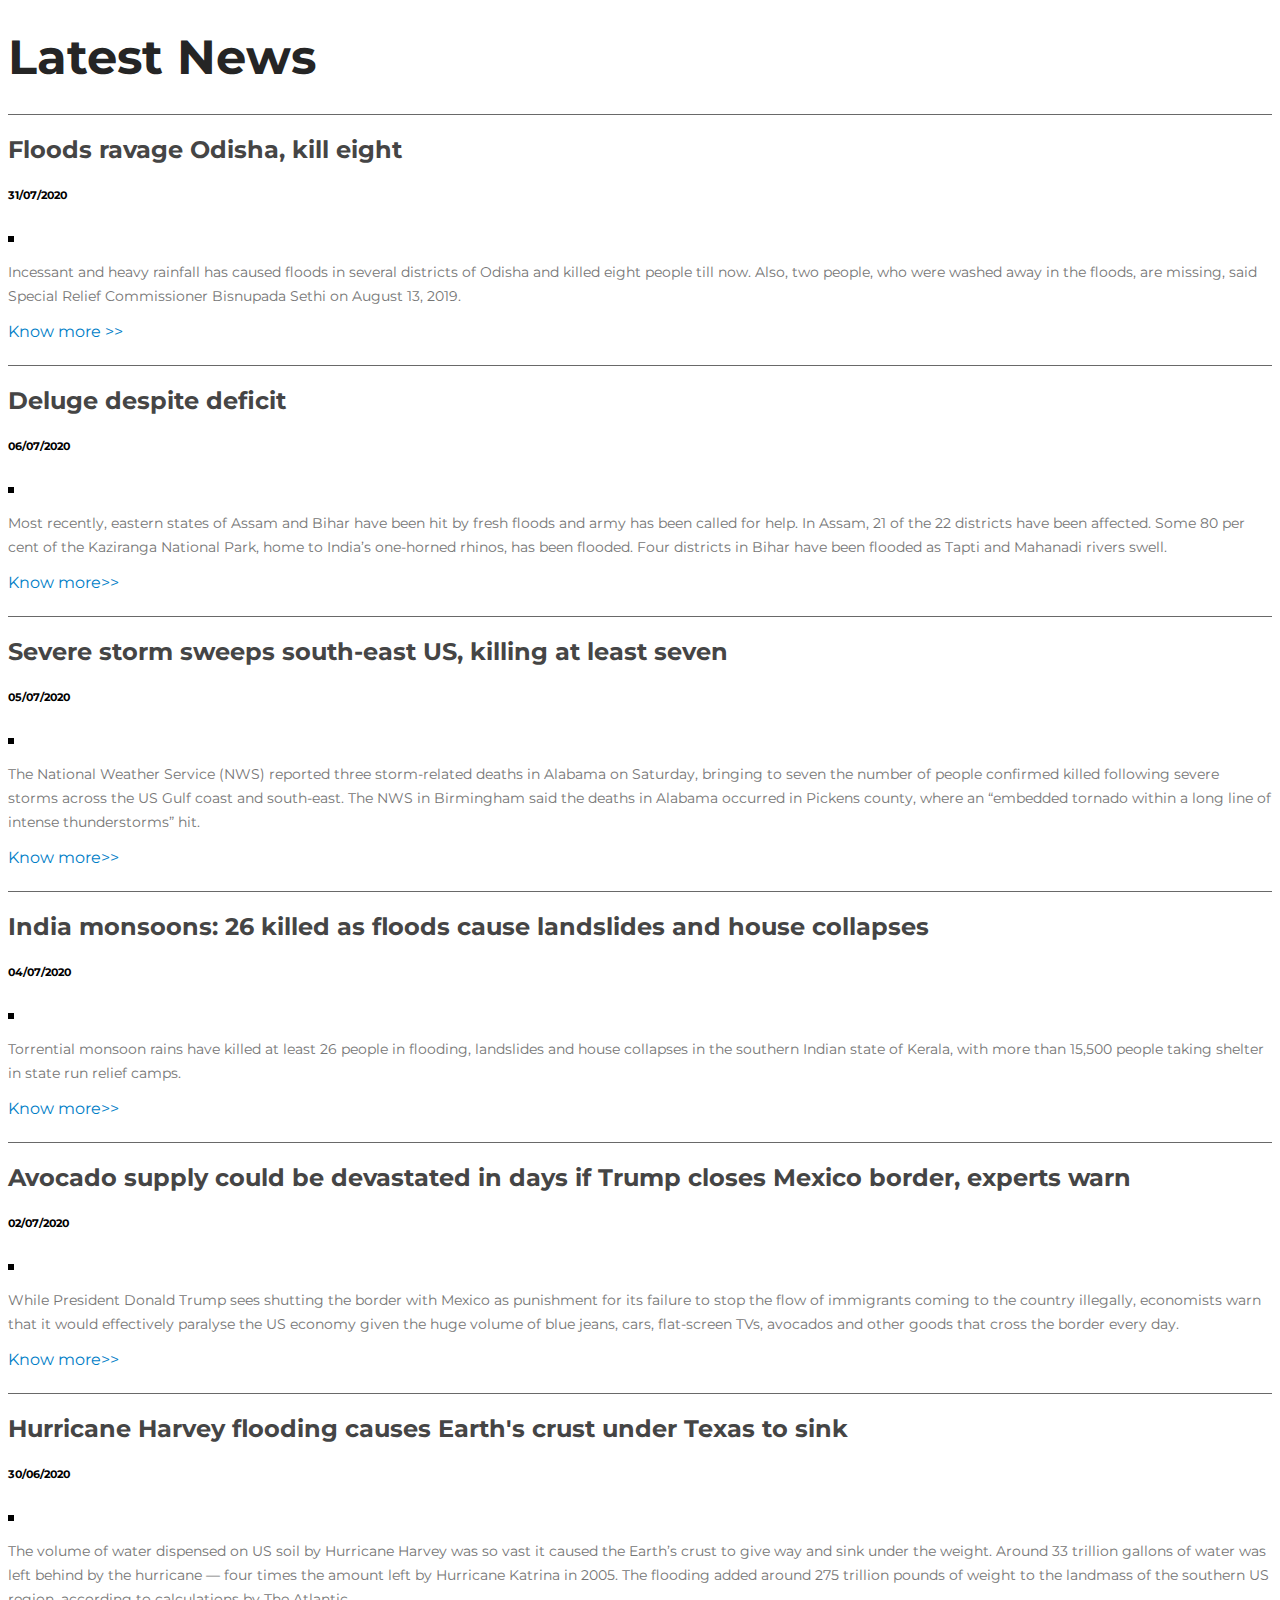
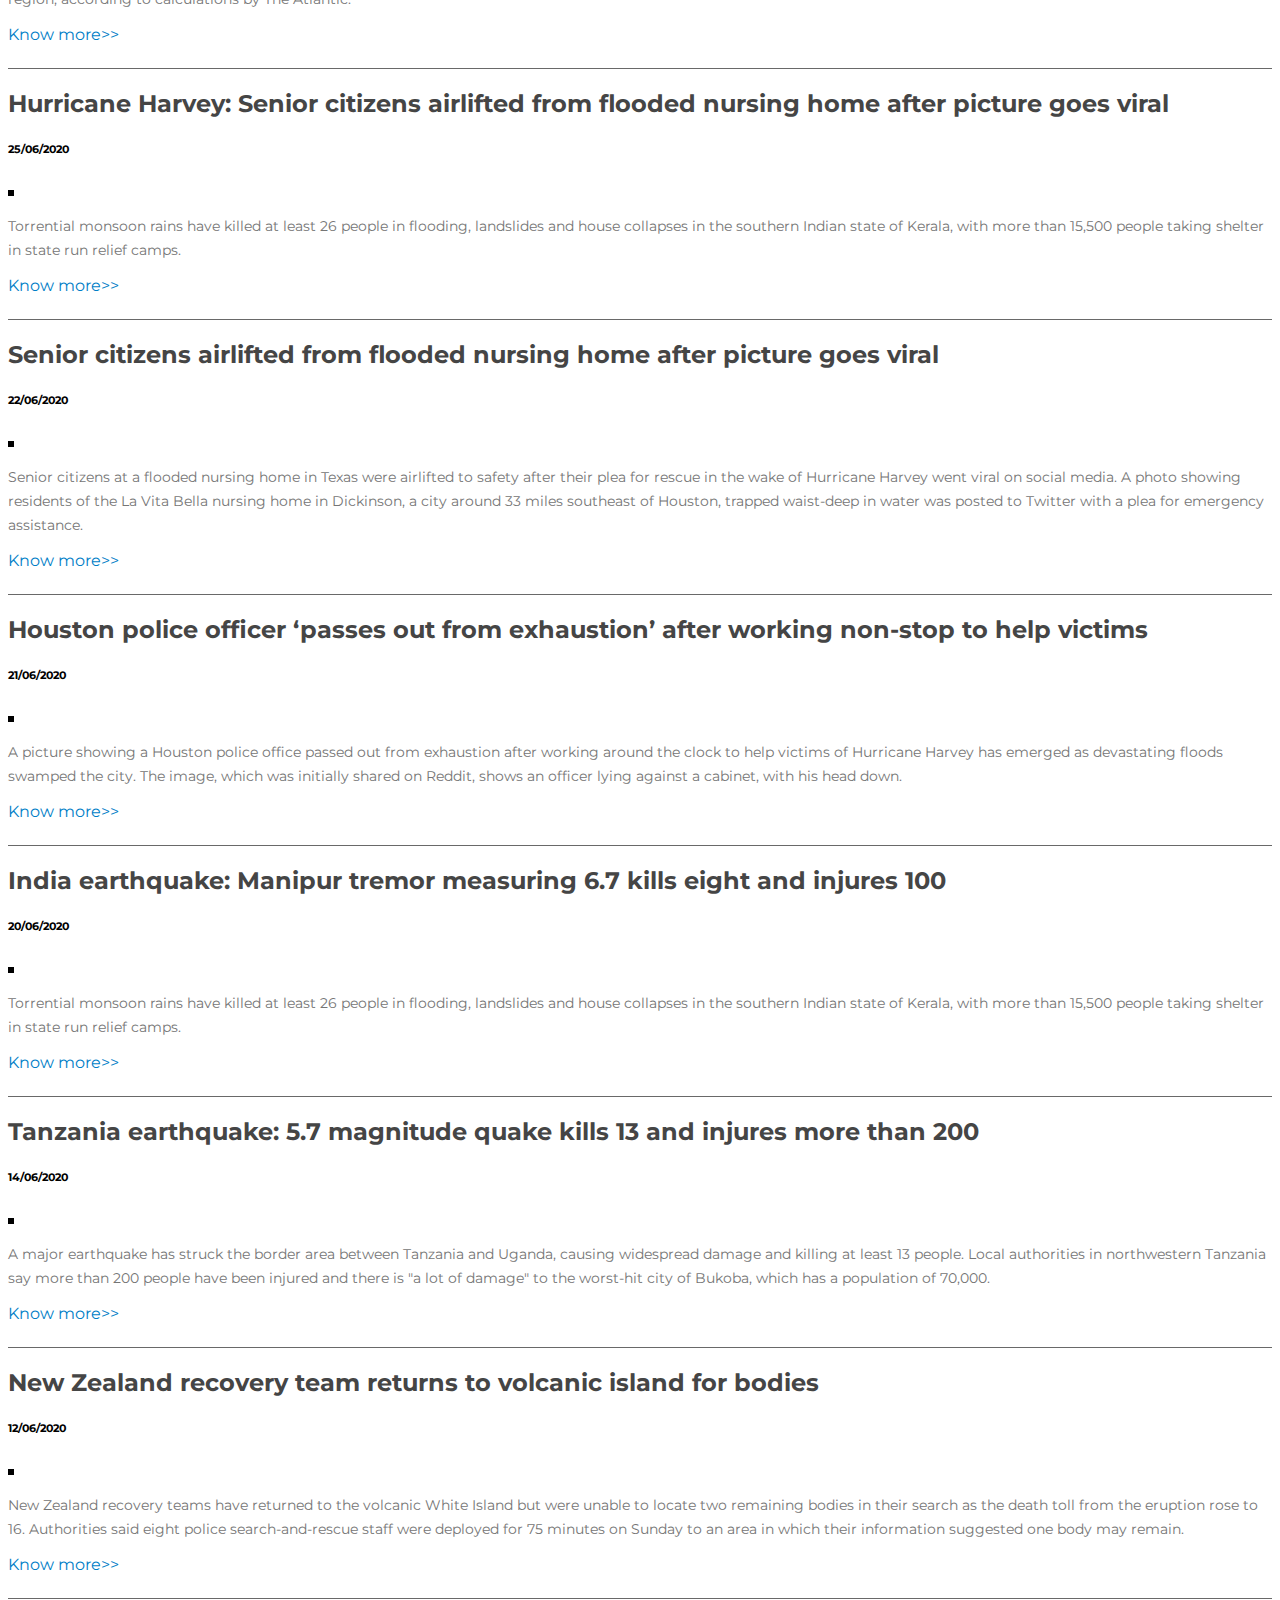
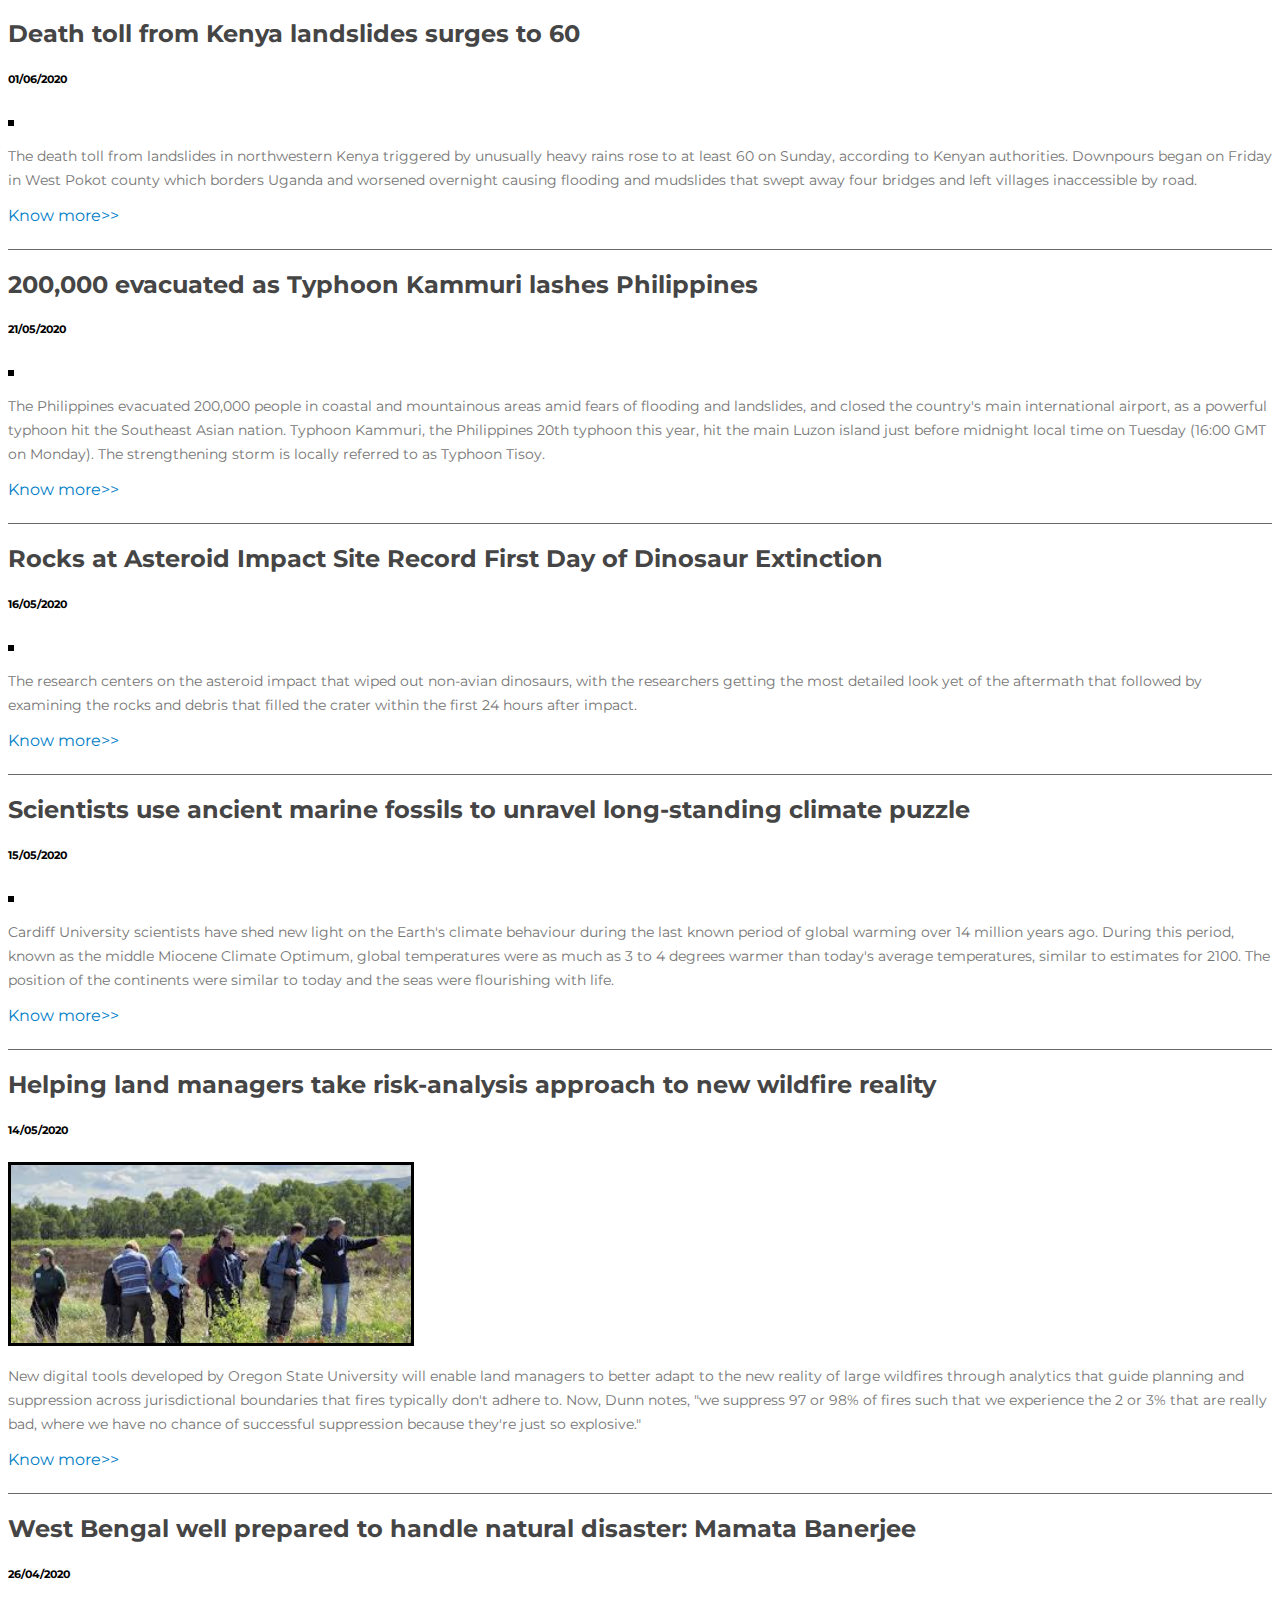
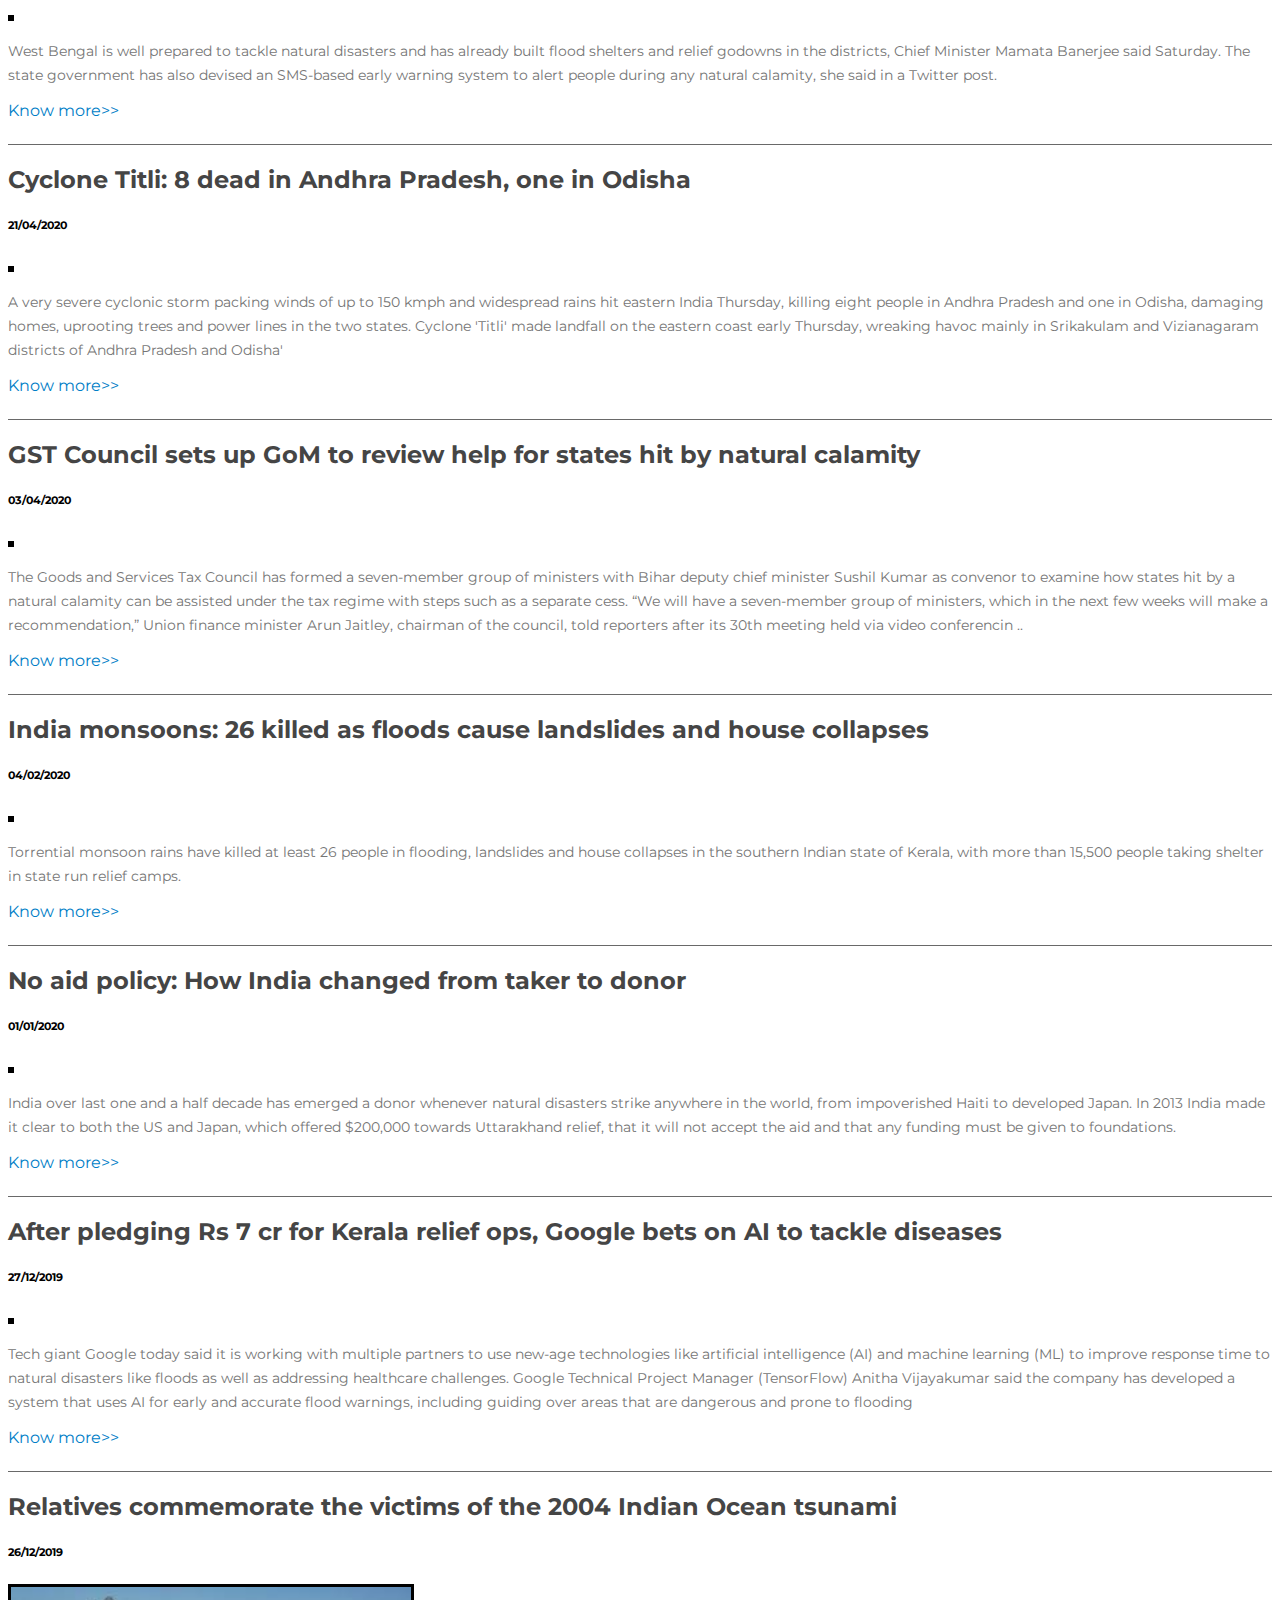
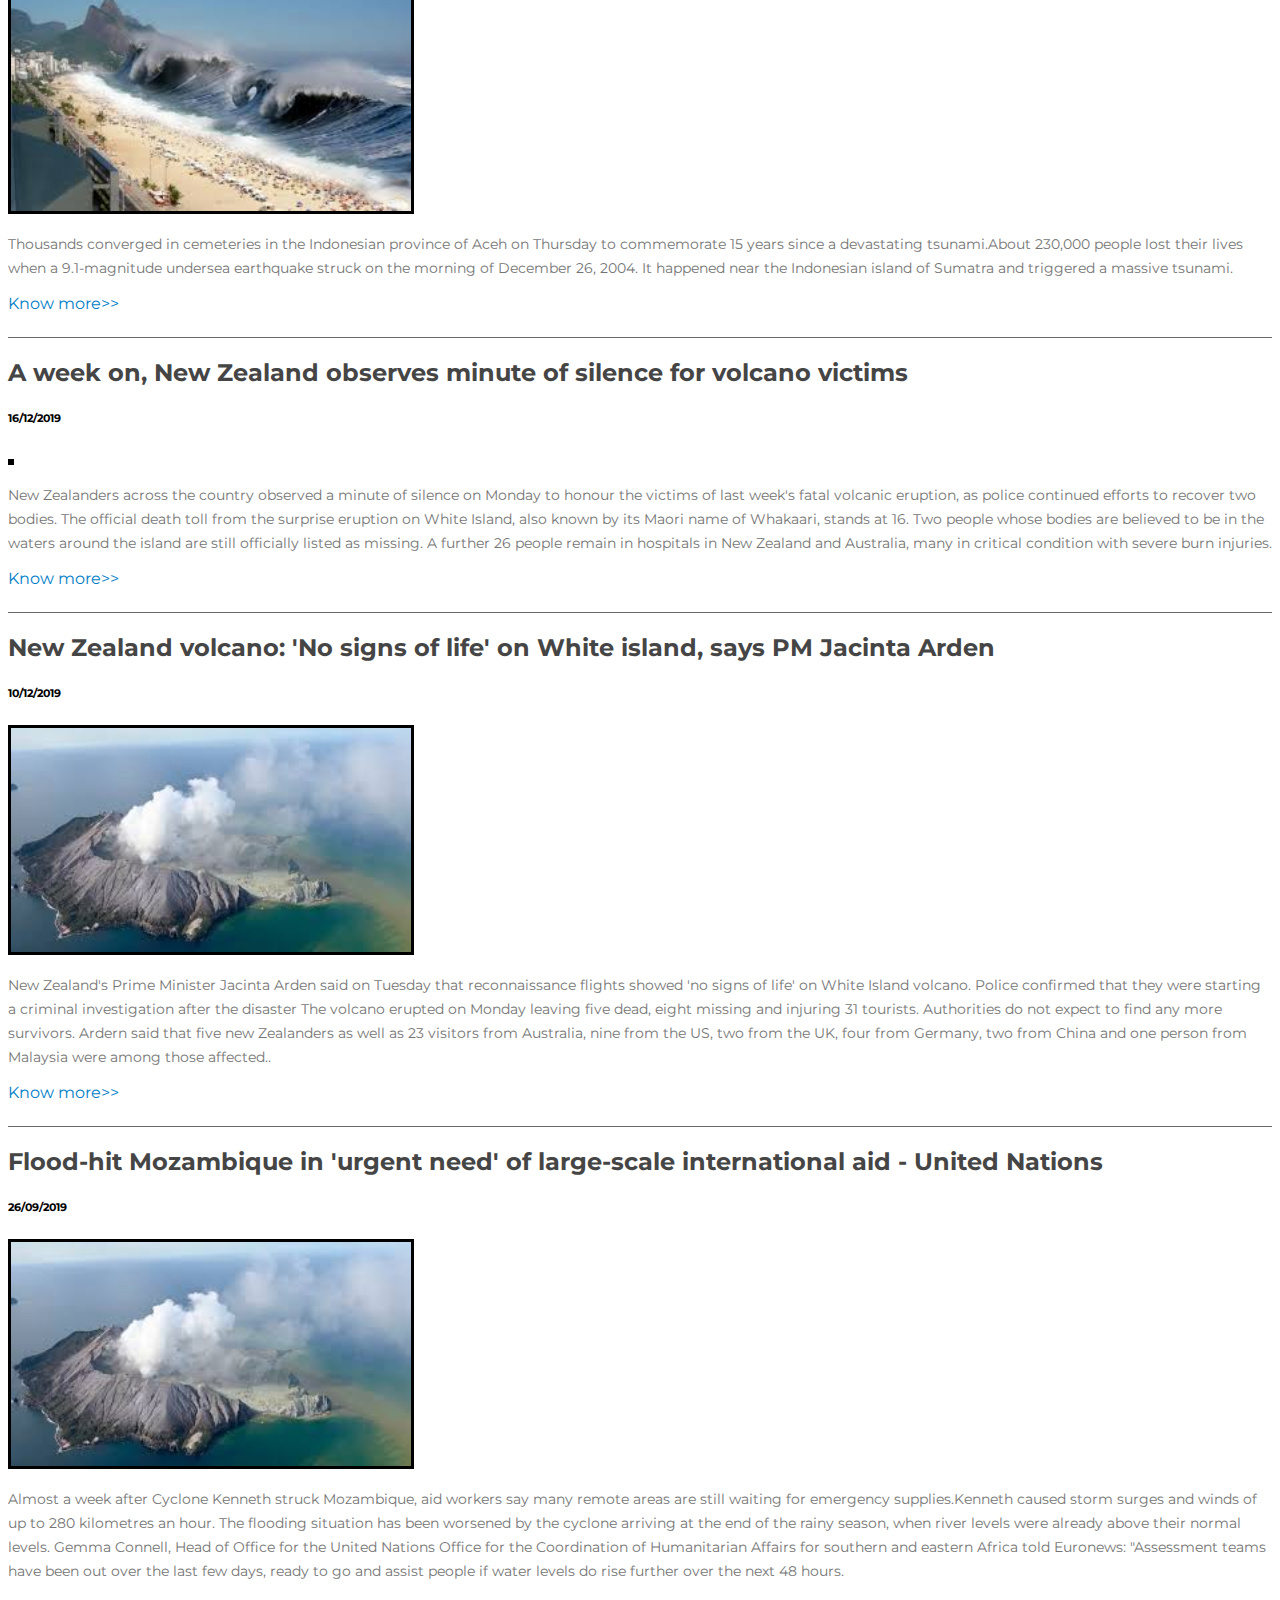
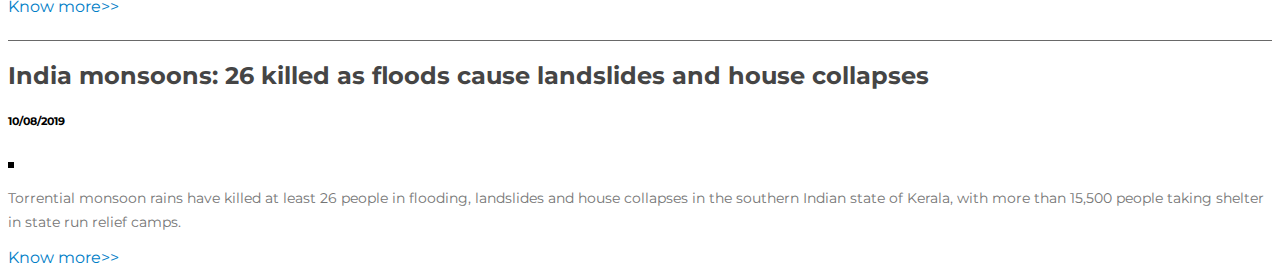
==== commit f03e6c4a: "update date" ====
--- a/index.html
+++ b/index.html
@@ -29,8 +29,8 @@
 	
  	<div class="news">
 	<h3>Floods ravage Odisha, kill eight</h3>
-	<h6>08/07/2020</h6>
-	<img src="odisha.jpg" alt="">
+	<h6>31/07/2020</h6>
+	<img src="https://cdn.downtoearth.org.in/library/large/2019-08-14/0.47959300_1565778252_1-flood-affected--balangir-town.jpg" alt="">
 	<p>Incessant and heavy rainfall has caused floods in several districts of Odisha and killed eight people till now. Also, two people, who were washed away in the floods, are missing, said Special Relief Commissioner Bisnupada Sethi on August 13, 2019.</p>
 	<a href="https://www.downtoearth.org.in/news/natural-disasters/floods-ravage-odisha-kill-eight-66165#:~:text=Incessant%20and%20heavy%20rainfall%20has,Sethi%20on%20August%2013%2C%202019."> Know more >></a>
 </div>
@@ -39,7 +39,7 @@
 
 </h3>
 	<h6>06/07/2020</h6>
-	<img src="assam.jpg" alt="">
+	<img src="https://cdn.downtoearth.org.in/library/large/2016-09-02/0.41531700_1472820629_30-20160915.jpg" alt="">
 
 	<p>Most recently, eastern states of Assam and Bihar have been hit by fresh floods and army has been called for help. In Assam, 21 of the 22 districts have been affected. Some 80 per cent of the Kaziranga National Park, home to India’s one-horned rhinos, has been flooded. Four districts in Bihar have been flooded as Tapti and Mahanadi rivers swell.</p>
 	<a href="https://www.downtoearth.org.in/coverage/natural-disasters/new-flood-55502">Know more>></a>
@@ -48,7 +48,7 @@
 	<div class="news">
 	<h3>Severe storm sweeps south-east US, killing at least seven</h3>
 	<h6>05/07/2020</h6>
-	<img src="storm.jpg" alt="">
+	<img src="https://i.guim.co.uk/img/media/f583794c26224e396ee42aef8f949c096e52969f/0_95_2700_1620/master/2700.jpg?width=700&quality=45&auto=format&fit=max&dpr=2&s=fe9f3e58f79feac4cb03382b94a3c8b5" alt="">
 
 	<p>The National Weather Service (NWS) reported three storm-related deaths in Alabama on Saturday, bringing to seven the number of people confirmed killed following severe storms across the US Gulf coast and south-east.
 
@@ -59,7 +59,7 @@
 	<div class="news">
 	<h3>India monsoons: 26 killed as floods cause landslides and house collapses</h3>
 	<h6>04/07/2020</h6>
-	<img src="monsoon.jpg" alt="">
+	<img src="https://static.independent.co.uk/s3fs-public/thumbnails/image/2018/08/10/09/an154700835mandatory-credit.jpg?w968" alt="">
 
 	<p>Torrential monsoon rains have killed at least 26 people in flooding, landslides and house collapses in the southern Indian state of Kerala, with more than 15,500 people taking shelter in state run relief camps.</p>
 	<a href="https://www.independent.co.uk/news/world/asia/india-monsoon-dead-floods-landslides-house-collapse-kerala-a8485896.html">Know more>></a>
@@ -69,7 +69,7 @@
 	<div class="news">
 	<h3>Avocado supply could be devastated in days if Trump closes Mexico border, experts warn</h3>
 	<h6>02/07/2020</h6>
-	<img src="avacado.jpg" alt="">
+	<img src="https://static.independent.co.uk/s3fs-public/thumbnails/image/2019/02/28/07/border-wall-prototypes-3-0.jpg?width=1000&height=614&fit=bounds&format=pjpg&auto=webp&quality=70&crop=16:9,offset-y0.5" alt="">
 
 	<p>While President Donald Trump sees shutting the border with Mexico as punishment for its failure to stop the flow of immigrants coming to the country illegally, economists warn that it would effectively paralyse the US economy given the huge volume of blue jeans, cars, flat-screen TVs, avocados and other goods that cross the border every day.</p>
 	<a href="https://www.independent.co.uk/news/world/americas/trump-mexico-border-us-avocado-shortage-import-guacamole-a8850346.html">Know more>></a>
@@ -79,7 +79,7 @@
 	<div class="news">
 	<h3>Hurricane Harvey flooding causes Earth's crust under Texas to sink</h3>
 	<h6>30/06/2020</h6>
-	<img src="1.jpeg" alt="">
+	<img src="https://static.independent.co.uk/s3fs-public/thumbnails/image/2017/08/31/18/hurricane.png?w968" alt="">
 
 	<p>The volume of water dispensed on US soil by Hurricane Harvey was so vast it caused the Earth’s crust to give way and sink under the weight.
 
@@ -93,7 +93,7 @@
 	<div class="news">
 	<h3>Hurricane Harvey: Senior citizens airlifted from flooded nursing home after picture goes viral</h3>
 	<h6>25/06/2020 </h6>
-	<img src="2.jpg" alt="">
+	<img src="https://static.independent.co.uk/s3fs-public/thumbnails/image/2017/08/28/10/dickinson-home.jpg?w968" alt="">
 
 	<p>Torrential monsoon rains have killed at least 26 people in flooding, landslides and house collapses in the southern Indian state of Kerala, with more than 15,500 people taking shelter in state run relief camps.</p>
 	<a href="https://www.independent.co.uk/news/world/americas/hurricane-harvey-senior-citizens-airlifted-from-flooded-nursing-home-after-picture-goes-viral-a7916201.html">Know more>></a>
@@ -103,7 +103,7 @@
 	<div class="news">
 	<h3>Senior citizens airlifted from flooded nursing home after picture goes viral</h3>
 	<h6>22/06/2020</h6>
-	<img src="2.jpg" alt="">
+	<img src="https://static.independent.co.uk/s3fs-public/thumbnails/image/2017/08/28/10/dickinson-home.jpg?w968" alt="">
 
 	<p>Senior citizens at a flooded nursing home in Texas were airlifted to safety after their plea for rescue in the wake of Hurricane Harvey went viral on social media.
 
@@ -115,7 +115,7 @@
 	<div class="news">
 	<h3>Houston police officer ‘passes out from exhaustion’ after working non-stop to help victims</h3>
 	<h6>21/06/2020 </h6>
-	<img src="3.jpg" alt="">
+	<img src="https://static.independent.co.uk/s3fs-public/thumbnails/image/2017/08/28/07/houston-officer-cropped.jpg?w968" alt="">
 
 	<p>A picture showing a Houston police office passed out from exhaustion after working around the clock to help victims of Hurricane Harvey has emerged as devastating floods swamped the city. 
 
@@ -130,7 +130,7 @@
 	<h3>India earthquake: Manipur tremor measuring 6.7 kills eight and injures 100
 </h3>
 	<h6>20/06/2020</h6>
-	<img src="5.jpeg" alt="">
+	<img src="https://static.independent.co.uk/s3fs-public/thumbnails/image/2016/01/04/07/India-earthquake-AP.jpeg?w968" alt="">
 
 	<p>Torrential monsoon rains have killed at least 26 people in flooding, landslides and house collapses in the southern Indian state of Kerala, with more than 15,500 people taking shelter in state run relief camps.</p>
 	<a href="https://www.independent.co.uk/news/world/asia/india-earthquake-today-manipur-live-richter-scale-a6795211.html">Know more>></a>
@@ -140,7 +140,7 @@
 	<div class="news">
 	<h3>Tanzania earthquake: 5.7 magnitude quake kills 13 and injures more than 200</h3>
 	<h6>14/06/2020</h6>
-	<img src="6.jpg" alt="">
+	<img src="https://ichef.bbci.co.uk/news/936/cpsprodpb/12D72/production/_91107177_tanzaniarubble.jpg" alt="">
 
 	<p>A major earthquake has struck the border area between Tanzania and Uganda, causing widespread damage and killing at least 13 people.
 
@@ -152,7 +152,7 @@
 	<div class="news">
 	<h3>New Zealand recovery team returns to volcanic island for bodies</h3>
 	<h6>12/06/2020</h6>
-	<img src="7.jpg" alt="">
+	<img src="https://www.aljazeera.com/mritems/imagecache/mbdxxlarge/mritems/Images/2019/12/15/62a88cc200b14954b2831404290cd45e_18.jpg" alt="">
 
 	<p>New Zealand recovery teams have returned to the volcanic White Island but were unable to locate two remaining bodies in their search as the death toll from the eruption rose to 16.
 Authorities said eight police search-and-rescue staff were deployed for 75 minutes on Sunday to an area in which their information suggested one body may remain.</p>
@@ -163,7 +163,7 @@
 	<div class="news">
 	<h3>Death toll from Kenya landslides surges to 60</h3>
 	<h6>01/06/2020</h6>
-	<img src="8.jpg" alt="">
+	<img src="https://pbs.twimg.com/media/EeIE6qYXoAU1m60?format=jpg&name=medium" alt="">
 
 	<p>The death toll from landslides in northwestern Kenya triggered by unusually heavy rains rose to at least 60 on Sunday, according to Kenyan authorities.
 Downpours began on Friday in West Pokot county which borders Uganda and worsened overnight causing flooding and mudslides that swept away four bridges and left villages inaccessible by road.</p>
@@ -174,7 +174,7 @@
 	<div class="news">
 	<h3>200,000 evacuated as Typhoon Kammuri lashes Philippines</h3>
 	<h6>21/05/2020</h6>
-	<img src="9.jpg" alt="">
+	<img src="https://www.aljazeera.com/mritems/imagecache/mbdxxlarge/mritems/Images/2019/12/2/782fec450020410191579876b682cde9_18.jpg" alt="">
 
 	<p>The Philippines evacuated 200,000 people in coastal and mountainous areas amid fears of flooding and landslides, and closed the country's main international airport, as a powerful typhoon hit the Southeast Asian nation.
 Typhoon Kammuri, the Philippines 20th typhoon this year, hit the main Luzon island just before midnight local time on Tuesday (16:00 GMT on Monday). The strengthening storm is locally referred to as Typhoon Tisoy.</p>
@@ -185,7 +185,7 @@
 	<div class="news">
 	<h3>Rocks at Asteroid Impact Site Record First Day of Dinosaur Extinction</h3>
 	<h6>16/05/2020</h6>
-	<img src="10.jpg" alt="">
+	<img src="https://www.sciencedaily.com/images/2020/07/200720112214_1_540x360.jpg" alt="">
 
 	<p>The research centers on the asteroid impact that wiped out non-avian dinosaurs, with the researchers getting the most detailed look yet of the aftermath that followed by examining the rocks and debris that filled the crater within the first 24 hours after impact.</p>
 	<a href="https://www.sciencedaily.com/releases/2019/09/190909160102.htm">Know more>></a>
@@ -195,7 +195,7 @@
 	<div class="news">
 	<h3>Scientists use ancient marine fossils to unravel long-standing climate puzzle</h3>
 	<h6>15/05/2020</h6>
-	<img src="10.jpg" alt="">
+	<img src="https://www.sciencedaily.com/images/2020/07/200723143733_1_540x360.jpg" alt="">
 
 	<p>Cardiff University scientists have shed new light on the Earth's climate behaviour during the last known period of global warming over 14 million years ago. During this period, known as the middle Miocene Climate Optimum, global temperatures were as much as 3 to 4 degrees warmer than today's average temperatures, similar to estimates for 2100. The position of the continents were similar to today and the seas were flourishing with life.
 
@@ -207,7 +207,7 @@
 	<div class="news">
 	<h3>Helping land managers take risk-analysis approach to new wildfire reality</h3>
 	<h6>14/05/2020</h6>
-	<img src="10.jpg" alt="">
+	<img src="[data-uri]" alt="">
 
 	<p>New digital tools developed by Oregon State University will enable land managers to better adapt to the new reality of large wildfires through analytics that guide planning and suppression across jurisdictional boundaries that fires typically don't adhere to. Now, Dunn notes, "we suppress 97 or 98% of fires such that we experience the 2 or 3% that are really bad, where we have no chance of successful suppression because they're just so explosive."
 
@@ -219,7 +219,7 @@
 	<div class="news">
 	<h3>West Bengal well prepared to handle natural disaster: Mamata Banerjee</h3>
 	<h6>26/04/2020</h6>
-	<img src="11.jpg" alt="">
+	<img src="https://img.etimg.com/thumb/msid-66193323,width-300,imgsize-610371,,resizemode-4,quality-100/banerjee.jpg" alt="">
 
 	<p>West Bengal is well prepared to tackle natural disasters and has already built flood shelters and relief godowns in the districts, Chief Minister Mamata Banerjee said Saturday.
 
@@ -233,7 +233,7 @@
 
 </h3>
 	<h6>21/04/2020 </h6>
-	<img src="12.jpg" alt="">
+	<img src="https://img.etimg.com/thumb/msid-66174310,width-300,imgsize-102627,,resizemode-4,quality-100/.jpg" alt="">
 
 	<p>A very severe cyclonic storm packing winds of up to 150 kmph and widespread rains hit eastern India Thursday, killing eight people in Andhra Pradesh and one in Odisha, damaging homes, uprooting trees and power lines in the two states.
 
@@ -248,7 +248,7 @@
 
 </h3>
 	<h6>03/04/2020</h6>
-	<img src="13.jpg" alt="">
+	<img src="https://img.etimg.com/thumb/msid-77277716,width-300,height-225,imglength-470497,quality-100/hdfc-life-newest-nifty-member-sbi-life-divis-lab-dabur-next-in-line.jpg" alt="">
 
 	<p>The Goods and Services Tax Council has formed a seven-member group of ministers with Bihar deputy chief minister Sushil Kumar as convenor to examine how states hit by a natural calamity can be assisted under the tax regime with steps such as a separate cess.
 
@@ -262,7 +262,7 @@
 		
 	<h3>India monsoons: 26 killed as floods cause landslides and house collapses</h3>
 	<h6>04/02/2020</h6>
-	<img src="monsoon.jpg" alt="">
+	<img src="https://static.independent.co.uk/s3fs-public/thumbnails/image/2018/08/10/09/an154700835mandatory-credit.jpg?w968" alt="">
 
 	<p>Torrential monsoon rains have killed at least 26 people in flooding, landslides and house collapses in the southern Indian state of Kerala, with more than 15,500 people taking shelter in state run relief camps.</p>
 	<a href="https://www.independent.co.uk/news/world/asia/india-monsoon-dead-floods-landslides-house-collapse-kerala-a8485896.html">Know more>></a>
@@ -272,7 +272,7 @@
 	<div class="news">
 	<h3>No aid policy: How India changed from taker to donor</h3>
 	<h6>01/01/2020</h6>
-	<img src="14.jpg" alt="">
+	<img src="https://img.etimg.com/thumb/msid-65523697,width-300,imgsize-95732,,resizemode-4,quality-100/donation-agencies.jpg" alt="">
 
 	<p>India over last one and a half decade has emerged a donor whenever natural disasters strike anywhere in the world, from impoverished Haiti to developed Japan.
 
@@ -286,7 +286,7 @@
 	<div class="news">
 	<h3>After pledging Rs 7 cr for Kerala relief ops, Google bets on AI to tackle diseases</h3>
 	<h6>27/12/2019</h6>
-	<img src="15.jpg" alt="">
+	<img src="https://img.etimg.com/thumb/msid-65595309,width-650,imgsize-220081,,resizemode-4,quality-100/google4_afp.jpg" alt="">
 
 	<p>Tech giant Google today said it is working with multiple partners to use new-age technologies like artificial intelligence (AI) and machine learning (ML) to improve response time to natural disasters like floods as well as addressing healthcare challenges.
 
@@ -299,7 +299,7 @@
 	<div class="news">
 	<h3> Relatives commemorate the victims of the 2004 Indian Ocean tsunami</h3>
 	<h6>26/12/2019 </h6>
-	<img src="16.jpg" alt="">
+	<img src="[data-uri]" alt="">
 
 	<p>Thousands converged in cemeteries in the Indonesian province of Aceh on Thursday to commemorate 15 years since a devastating tsunami.About 230,000 people lost their lives when a 9.1-magnitude undersea earthquake struck on the morning of December 26, 2004.
 
@@ -316,7 +316,7 @@
  
 </h3>
 	<h6>16/12/2019</h6>
-	<img src="17.jpg" alt="">
+	<img src="https://ichef.bbci.co.uk/news/320/cpsprodpb/13E43/production/_110157418_ardern1.jpg" alt="">
 
 	<p>New Zealanders across the country observed a minute of silence on Monday to honour the victims of last week's fatal volcanic eruption, as police continued efforts to recover two bodies. The official death toll from the surprise eruption on White Island, also known by its Maori name of Whakaari, stands at 16.
 
@@ -331,7 +331,7 @@
 	<div class="news">
 	<h3>New Zealand volcano: 'No signs of life' on White island, says PM Jacinta Arden</h3>
 	<h6>10/12/2019 </h6>
-	<img src="18.jpg" alt="">
+	<img src="[data-uri]" alt="">
 
 	<p>New Zealand's Prime Minister Jacinta Arden said on Tuesday that reconnaissance flights showed 'no signs of life' on White Island volcano. Police confirmed that they were starting a criminal investigation after the disaster The volcano erupted on Monday leaving five dead, eight missing and injuring 31 tourists. Authorities do not expect to find any more survivors.
 
@@ -346,7 +346,7 @@
  
 </h3>
 	<h6>26/09/2019</h6>
-	<img src="19.jpg" alt="">
+	<img src="[data-uri]" alt="">
 
 	<p>Almost a week after Cyclone Kenneth struck Mozambique, aid workers say many remote areas are still waiting for emergency supplies.Kenneth caused storm surges and winds of up to 280 kilometres an hour.
 
@@ -365,7 +365,7 @@
 	<div class="news">
 	<h3>India monsoons: 26 killed as floods cause landslides and house collapses</h3>
 	<h6>10/08/2019</h6>
-	<img src="monsoon.jpg" alt="">
+	<img src="https://clubofmozambique.com/wp-content/uploads/2019/05/floodkenneth.euronews-825x495.jpg" alt="">
 
 	<p>Torrential monsoon rains have killed at least 26 people in flooding, landslides and house collapses in the southern Indian state of Kerala, with more than 15,500 people taking shelter in state run relief camps.</p>
 	<a href="https://www.independent.co.uk/news/world/asia/india-monsoon-dead-floods-landslides-house-collapse-kerala-a8485896.html">Know more>></a>
